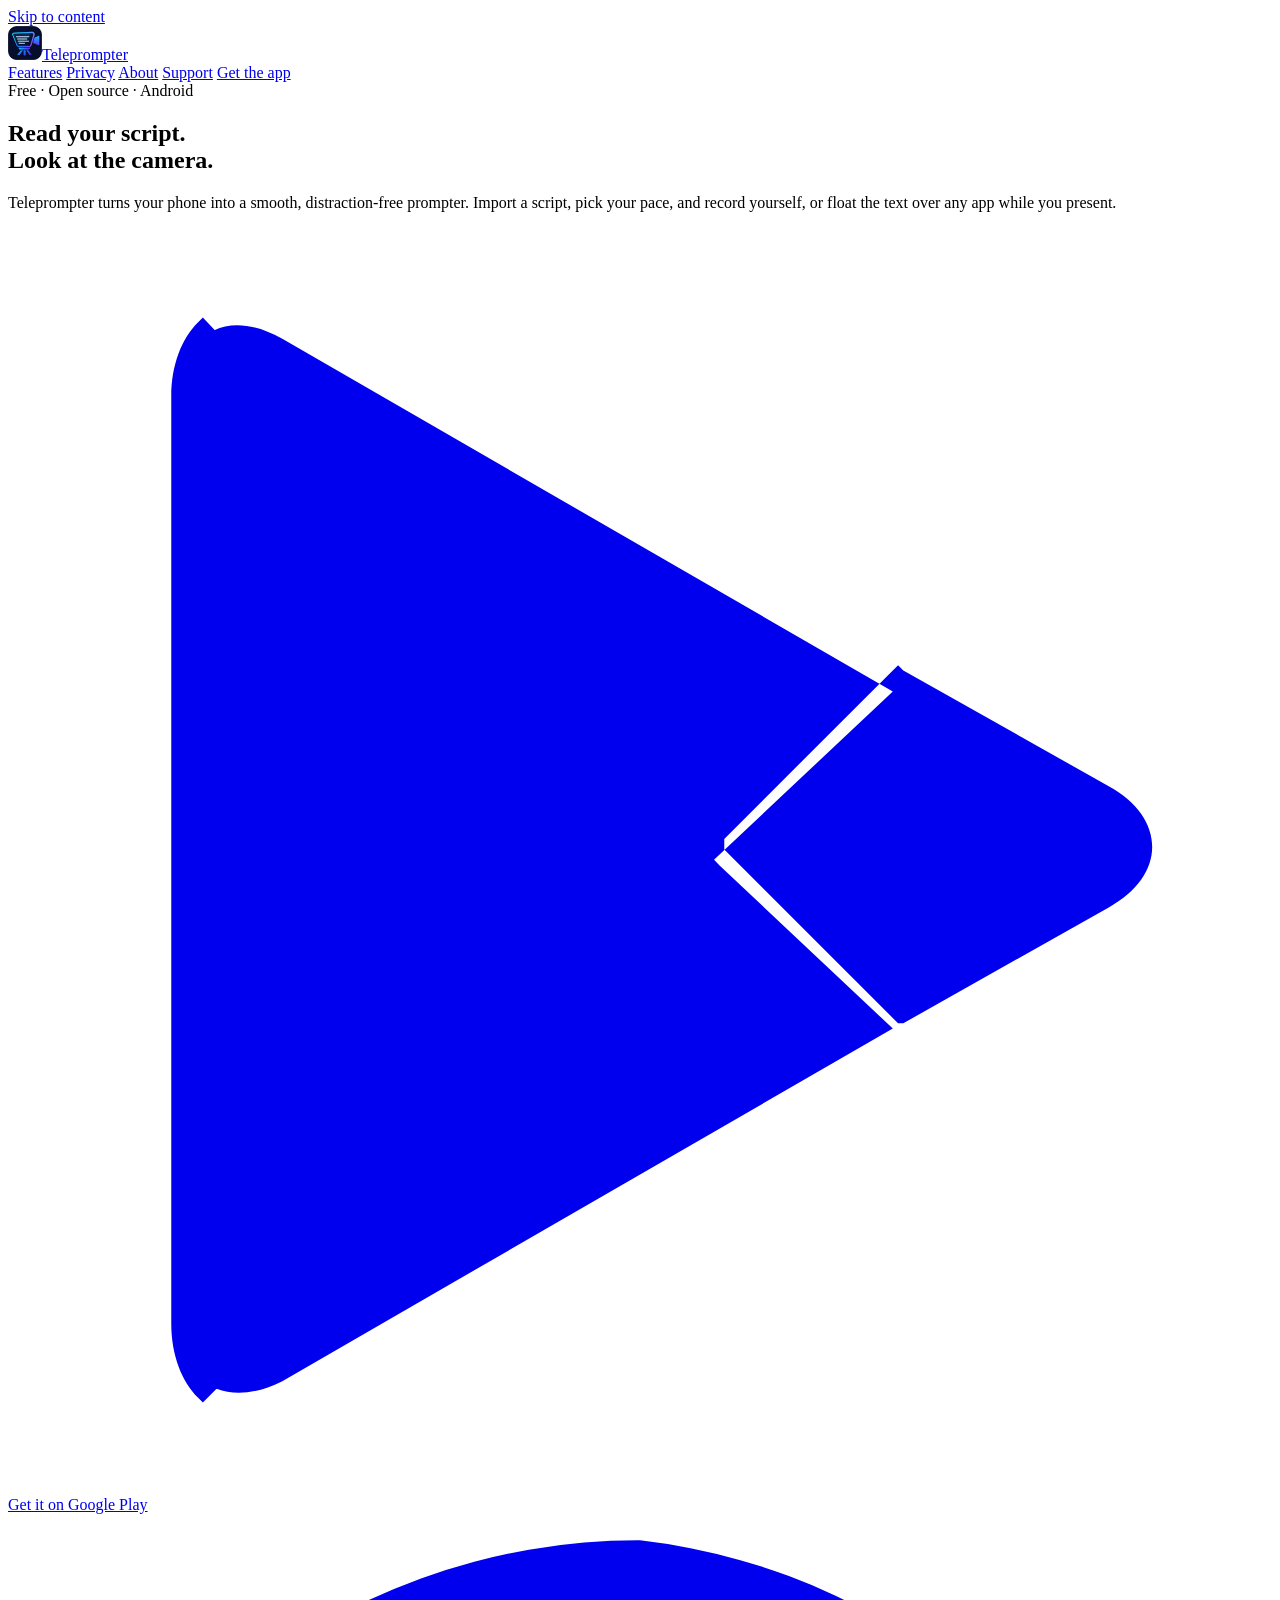
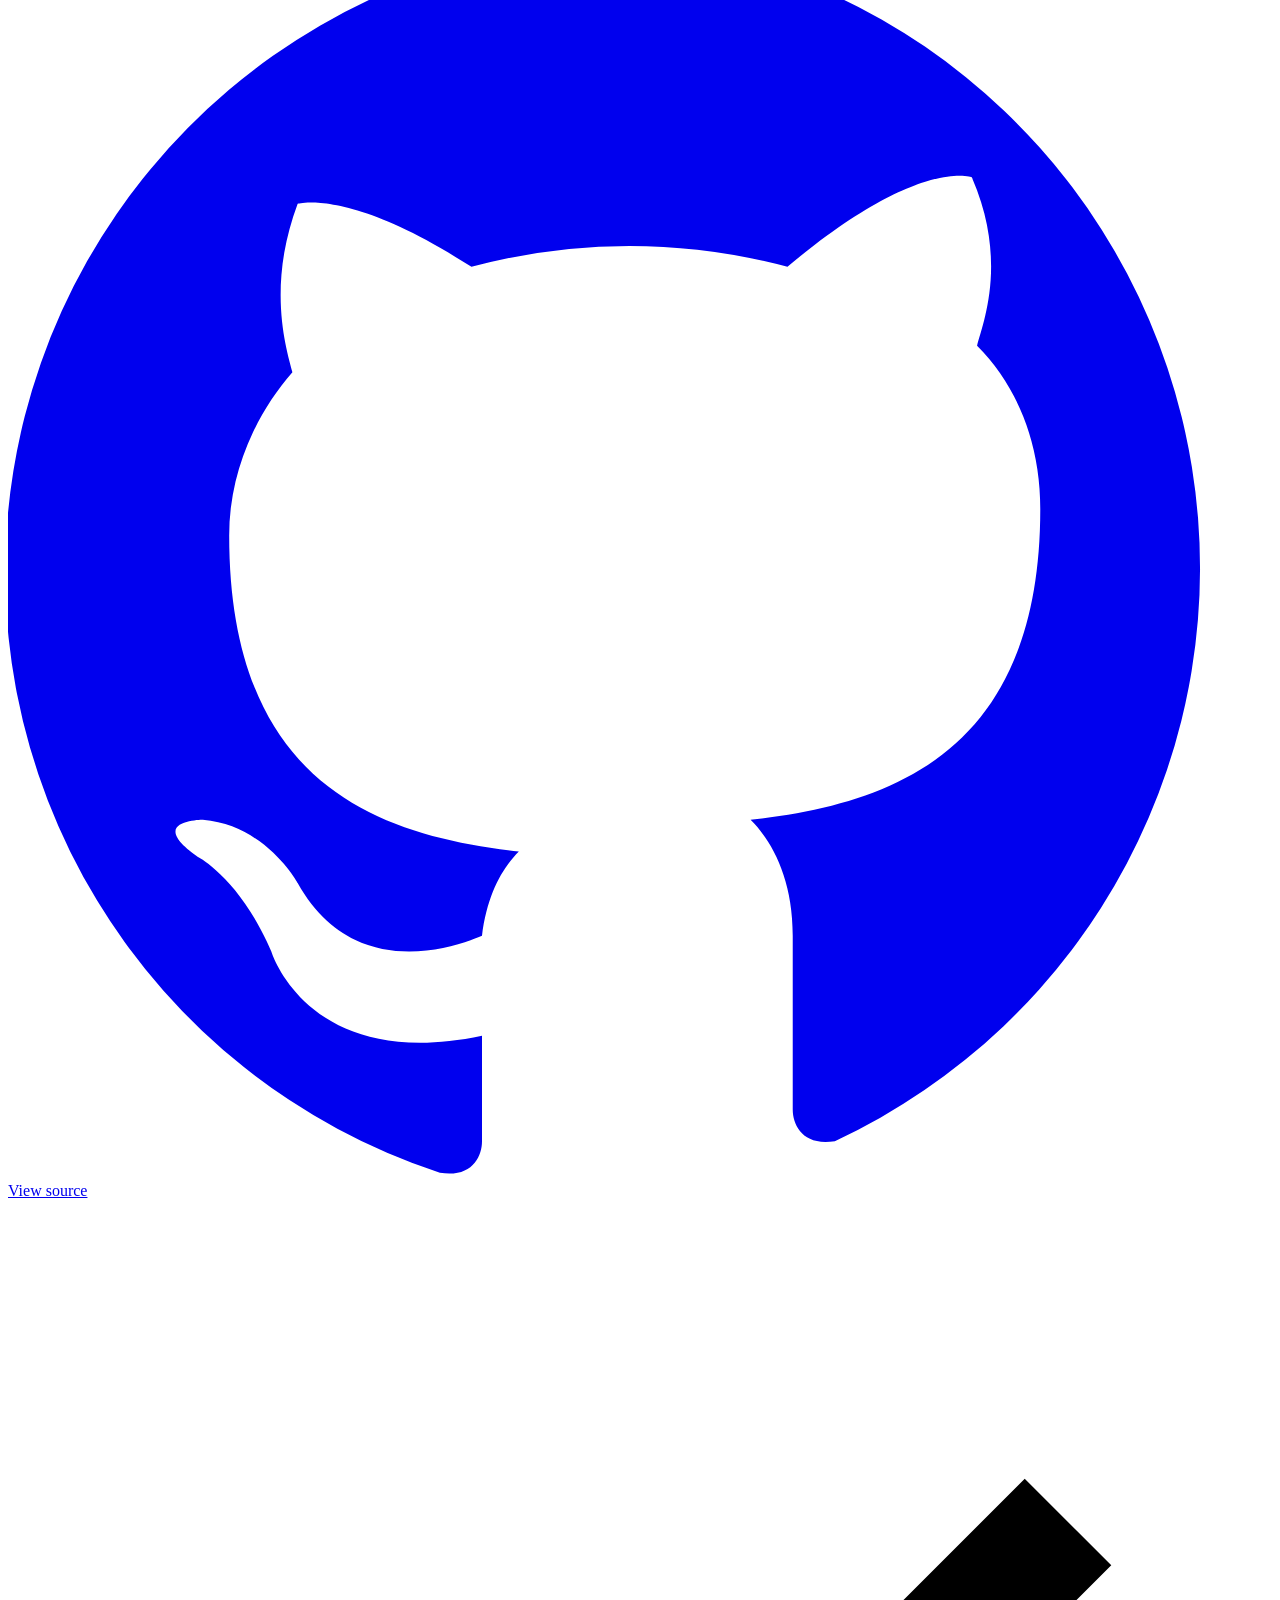
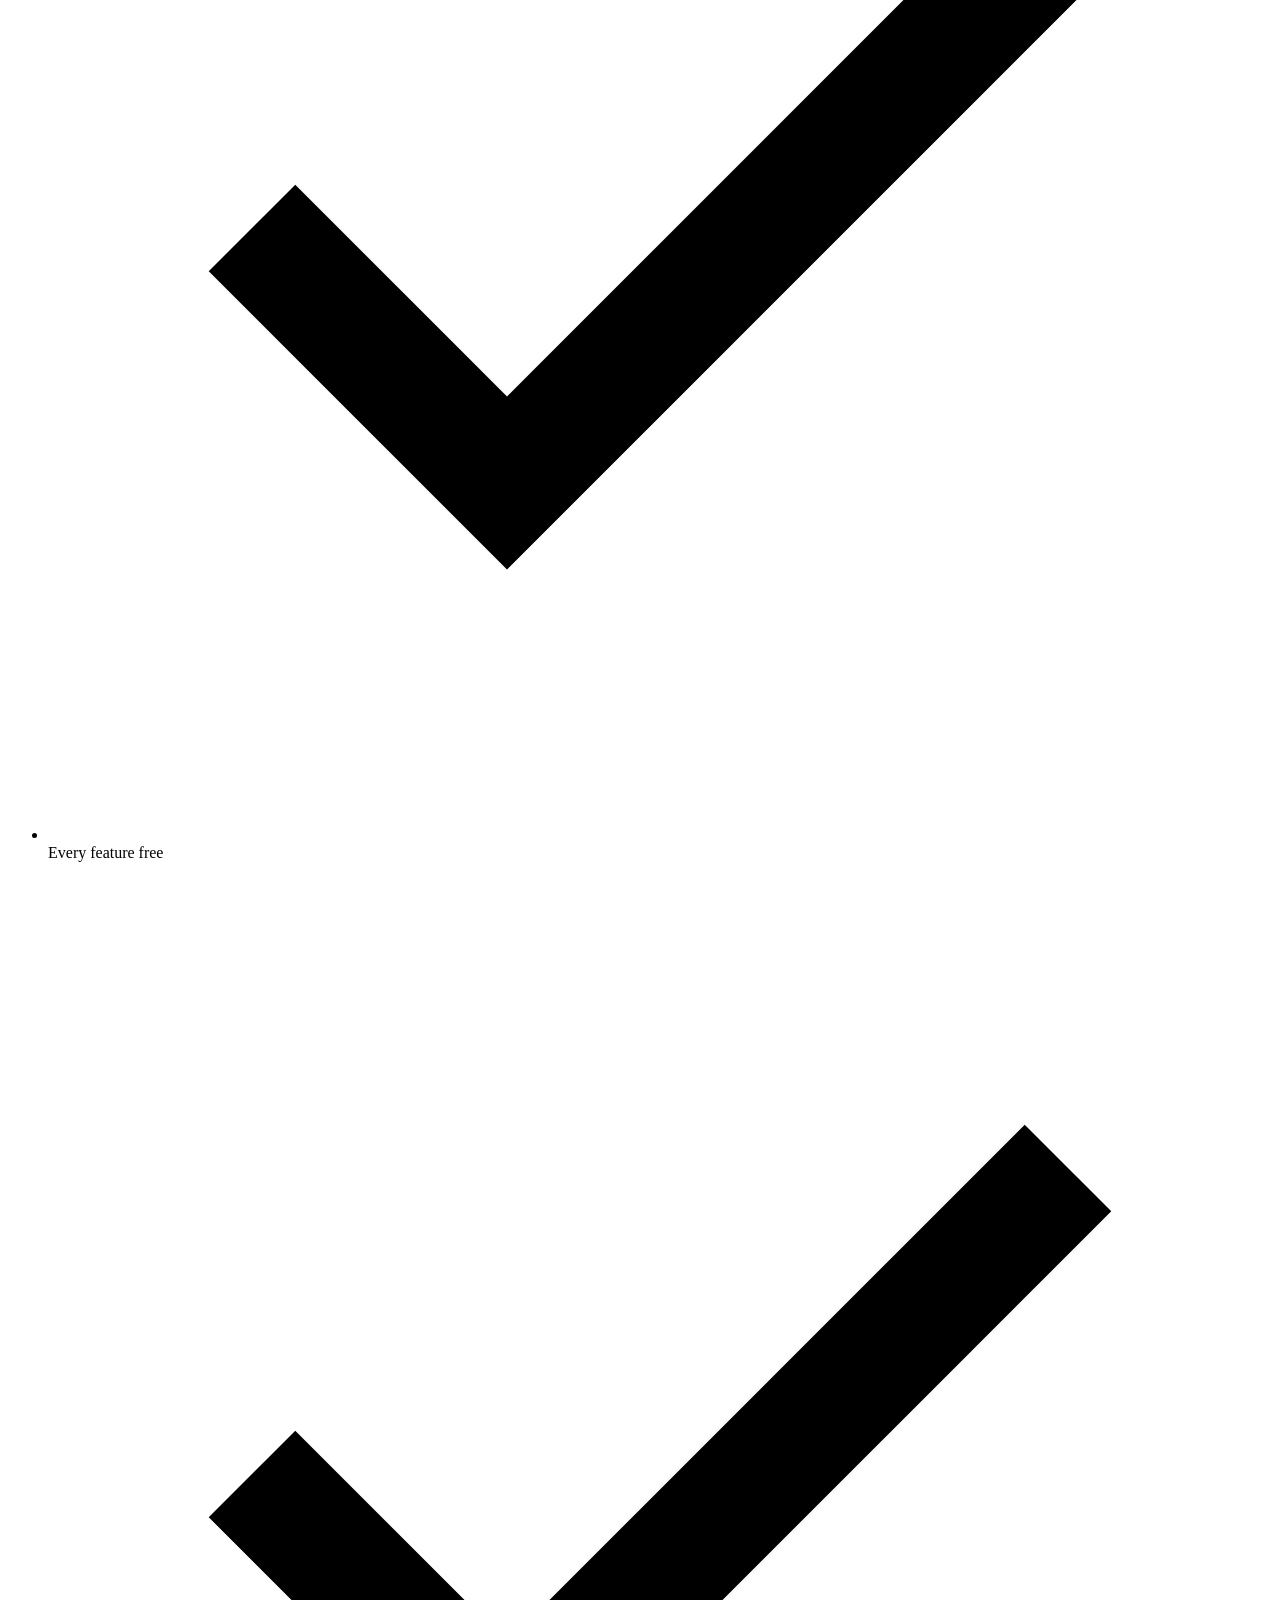
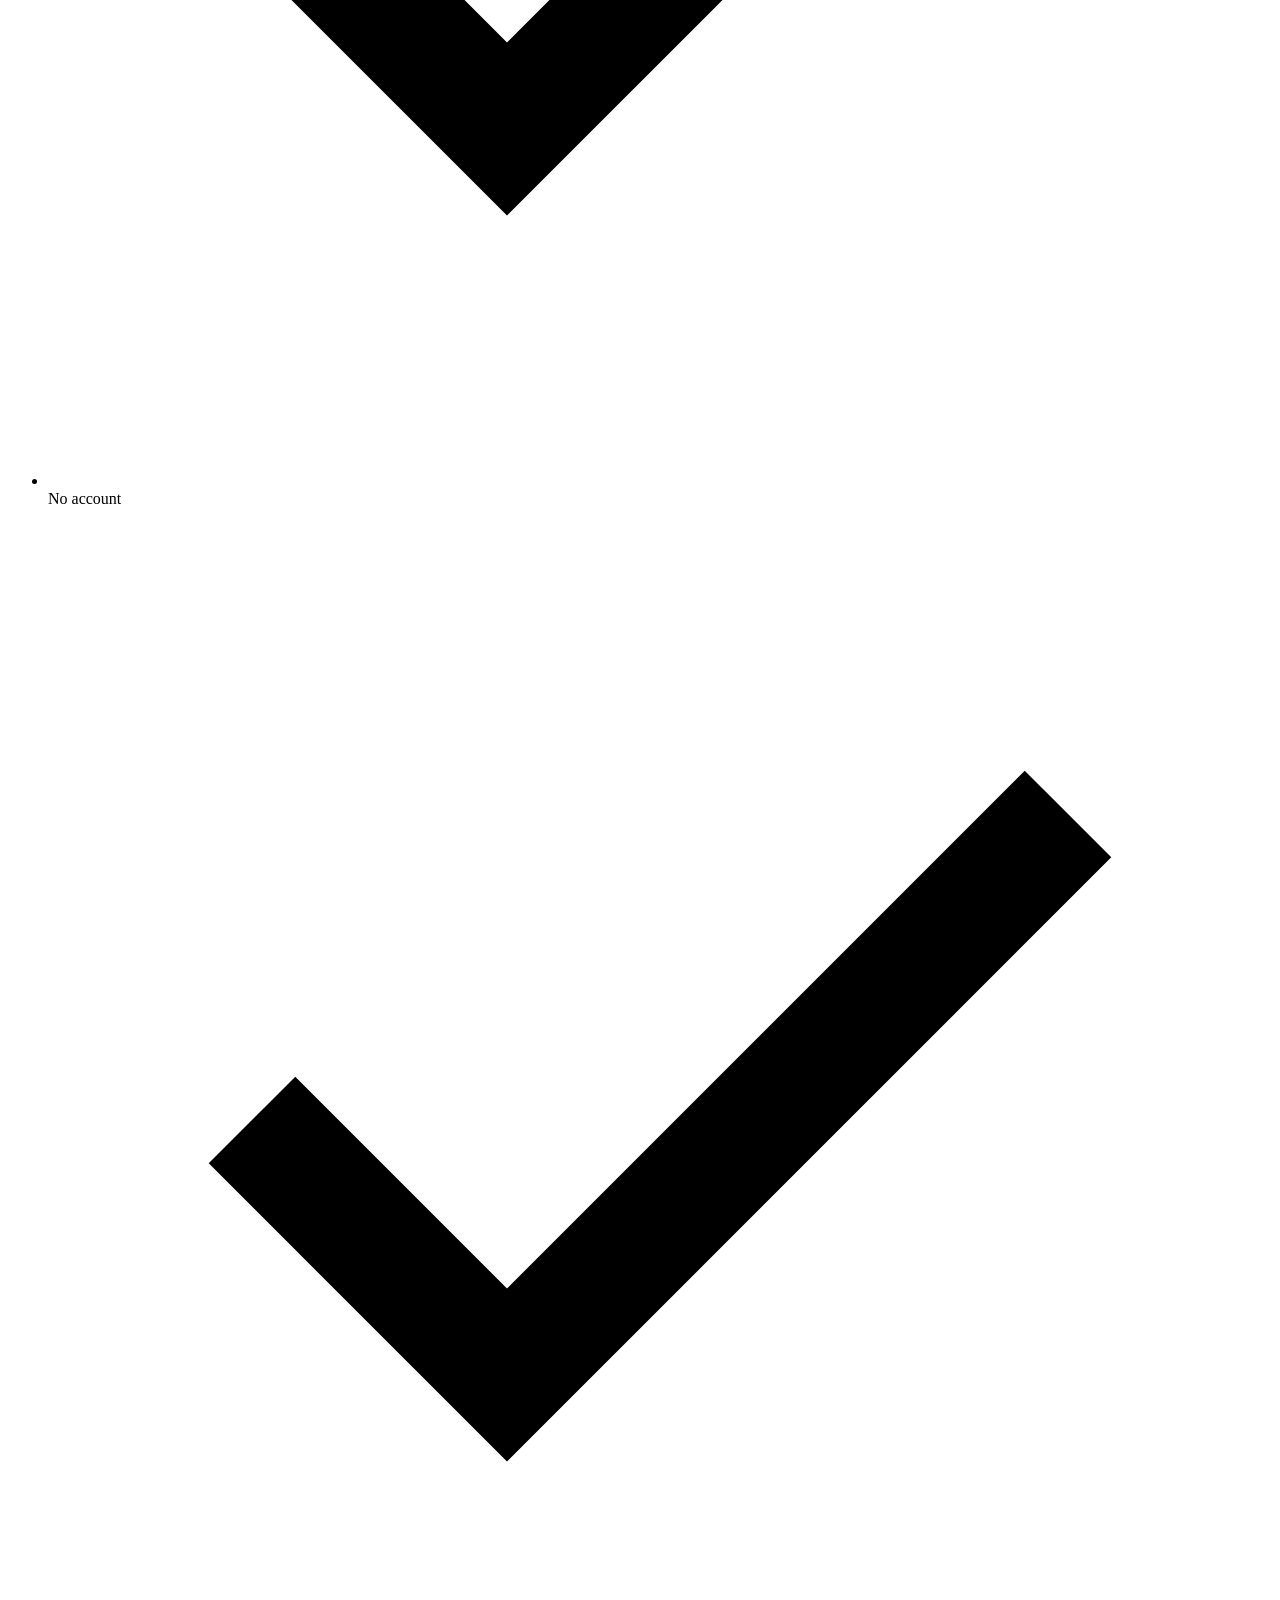
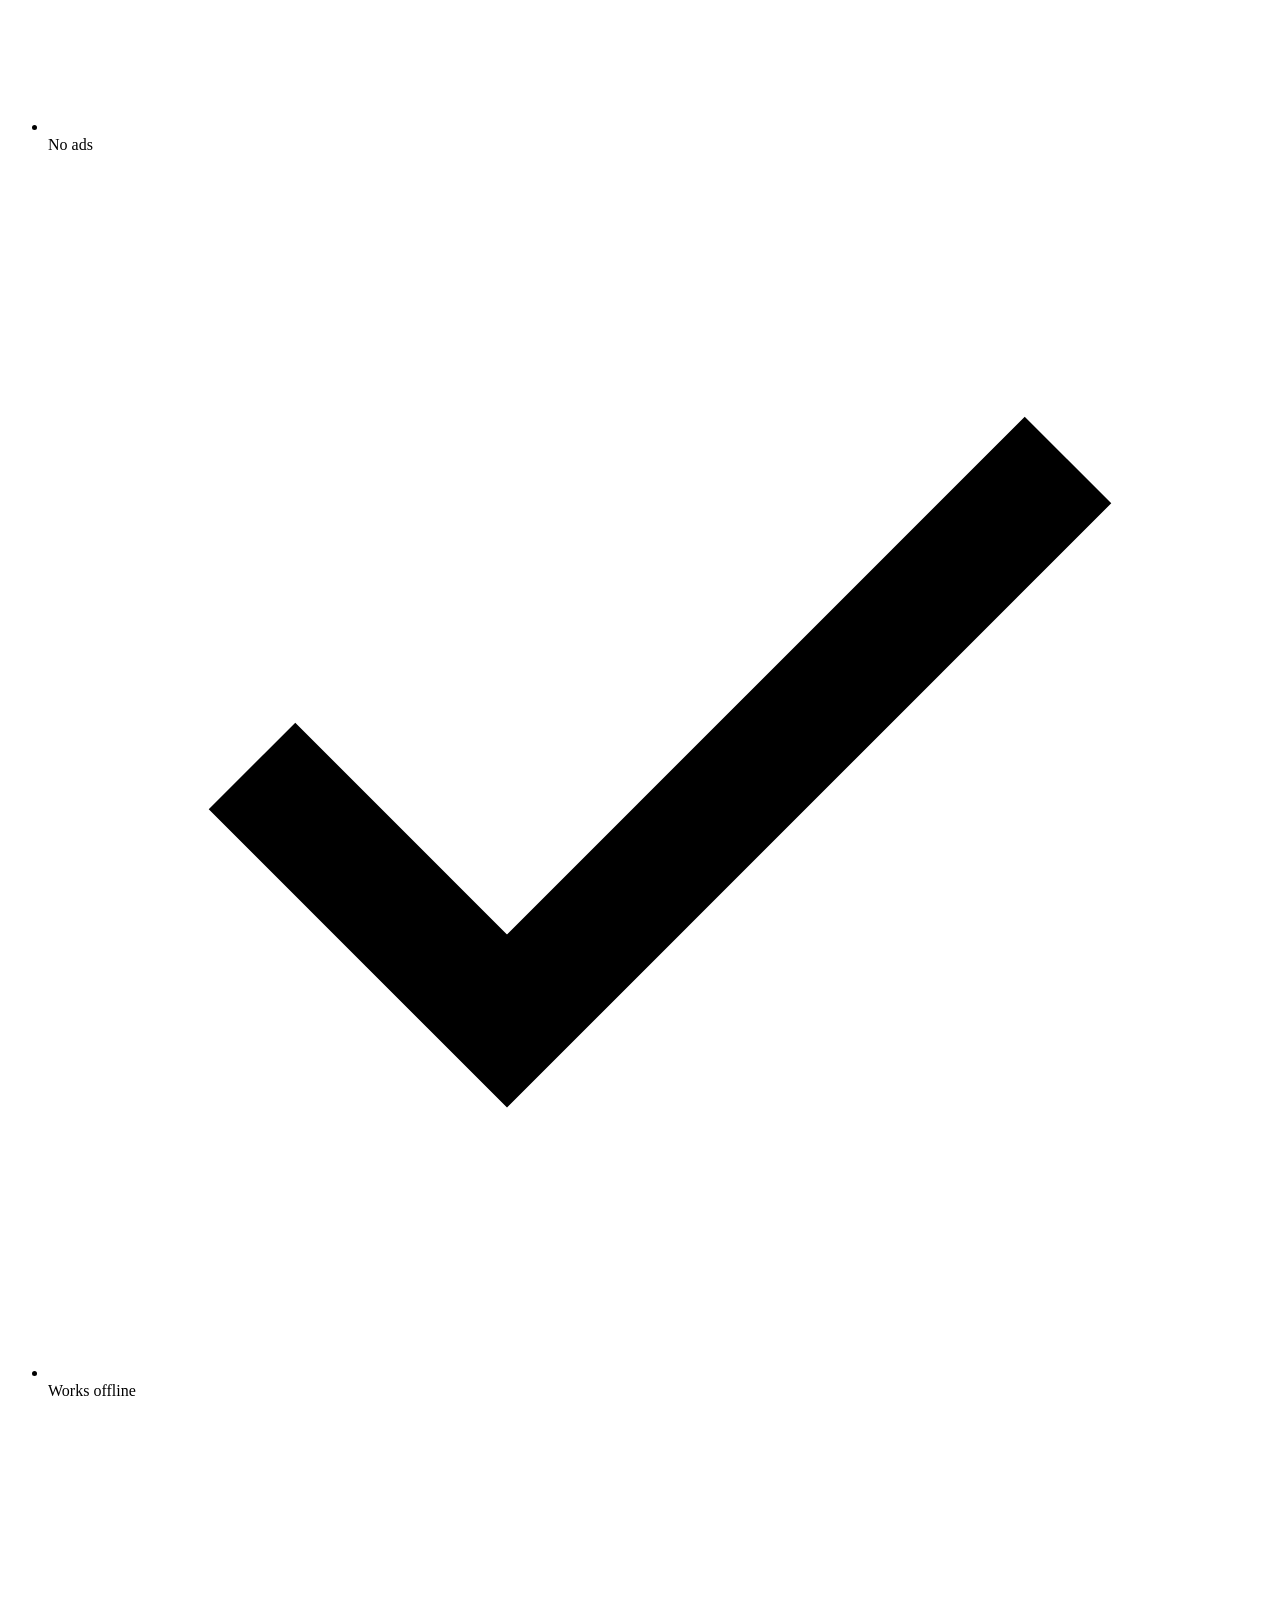
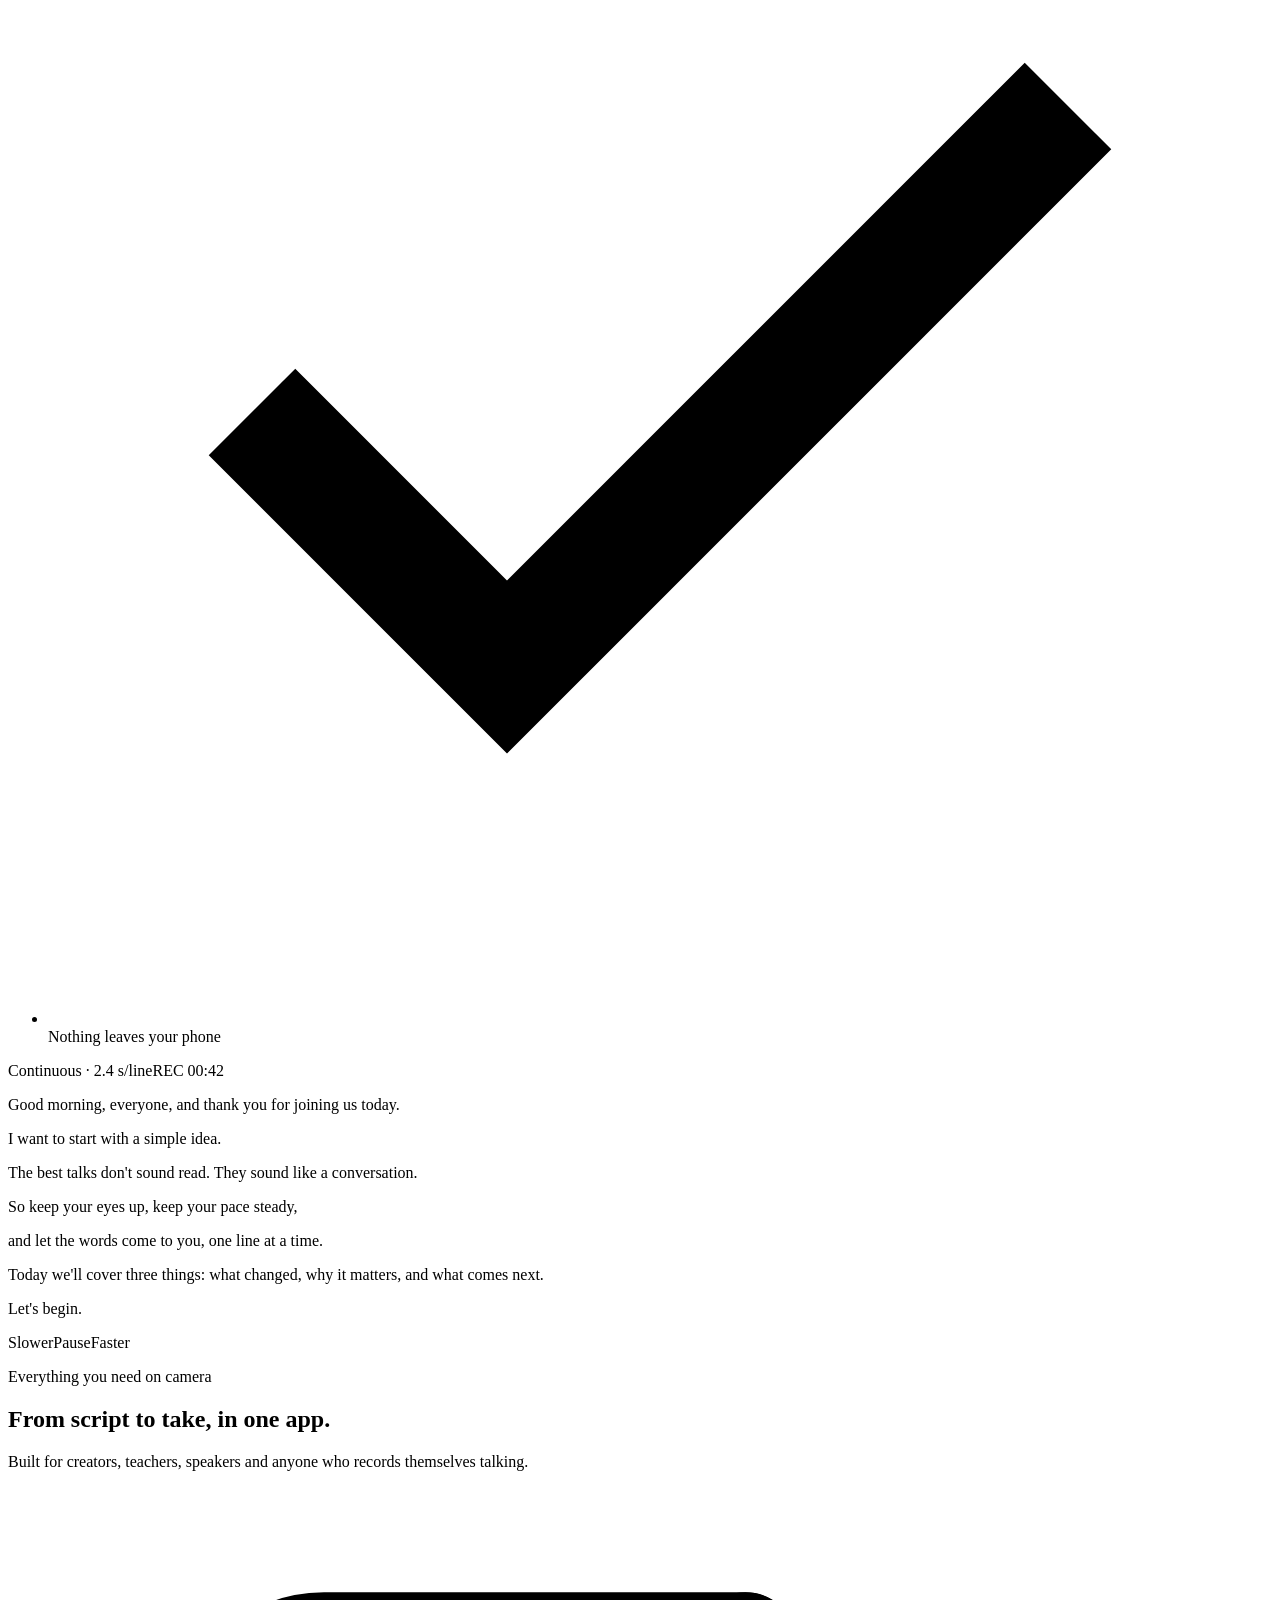
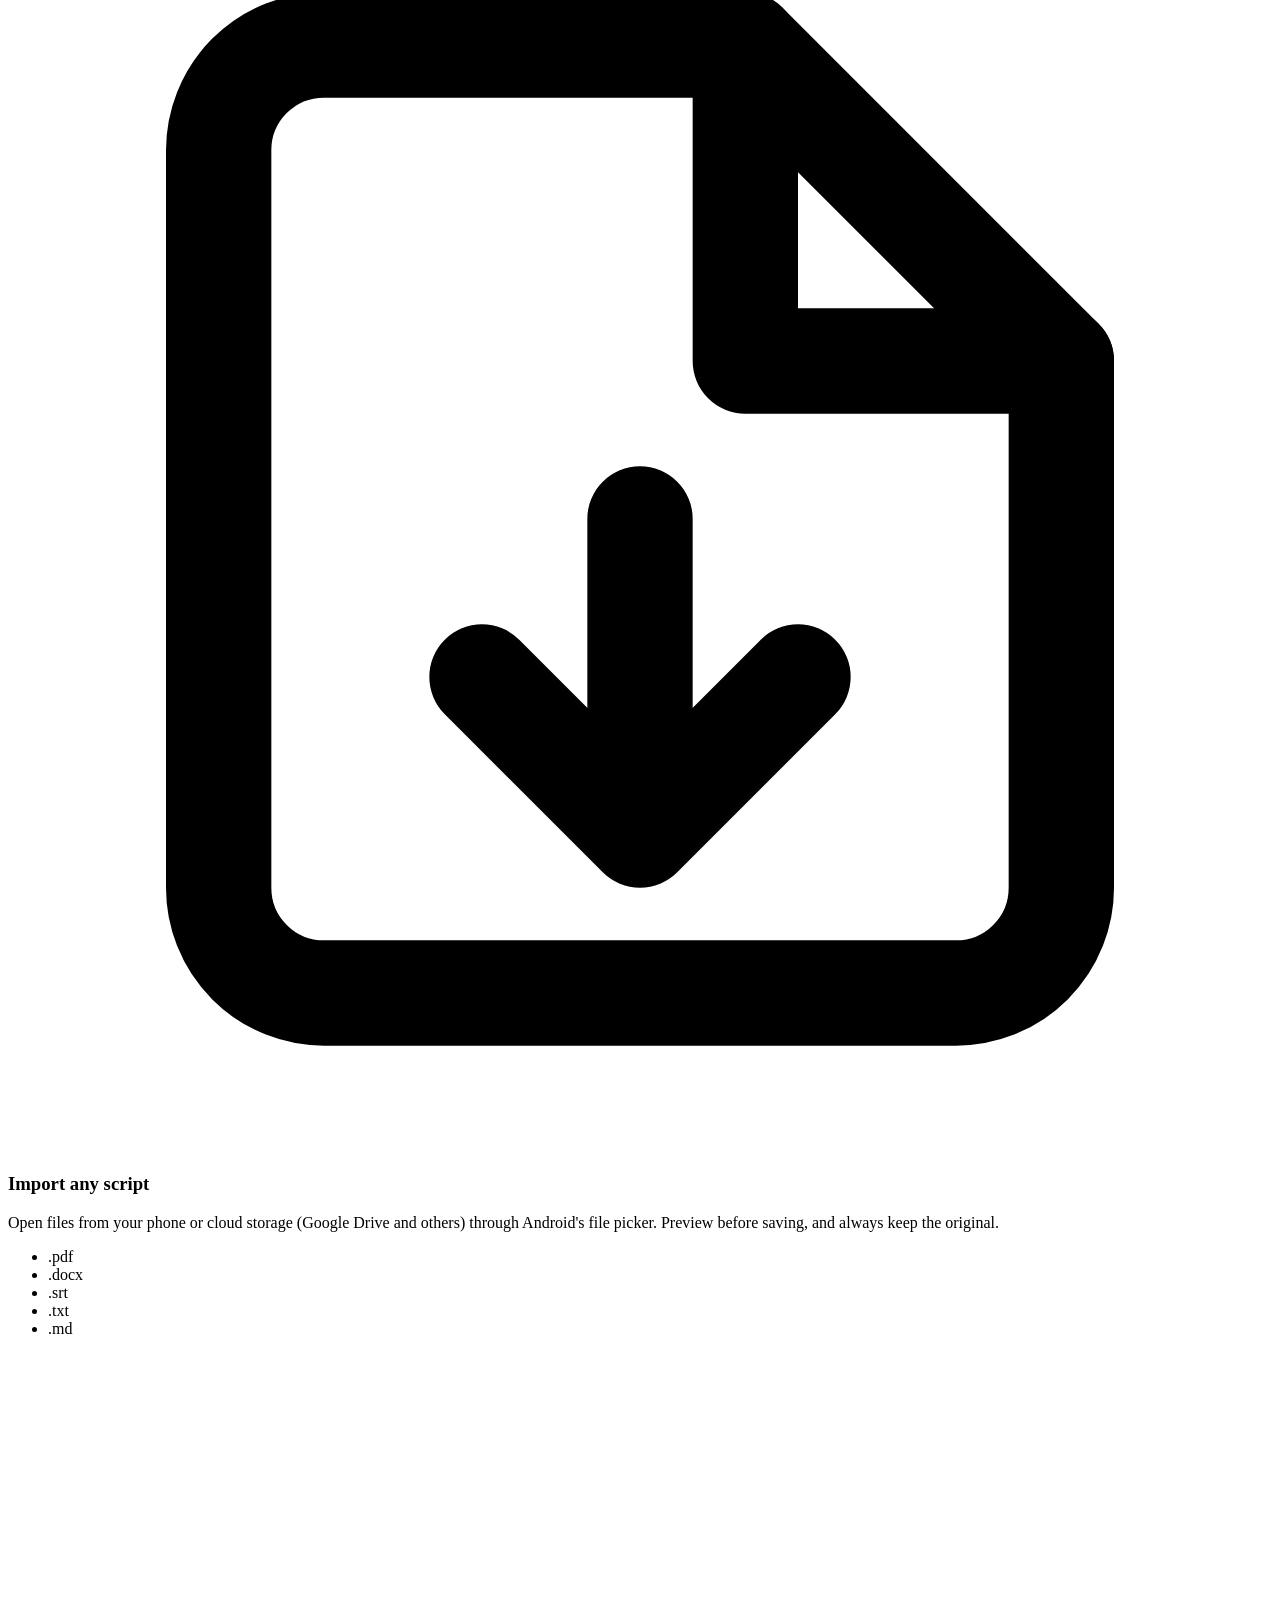
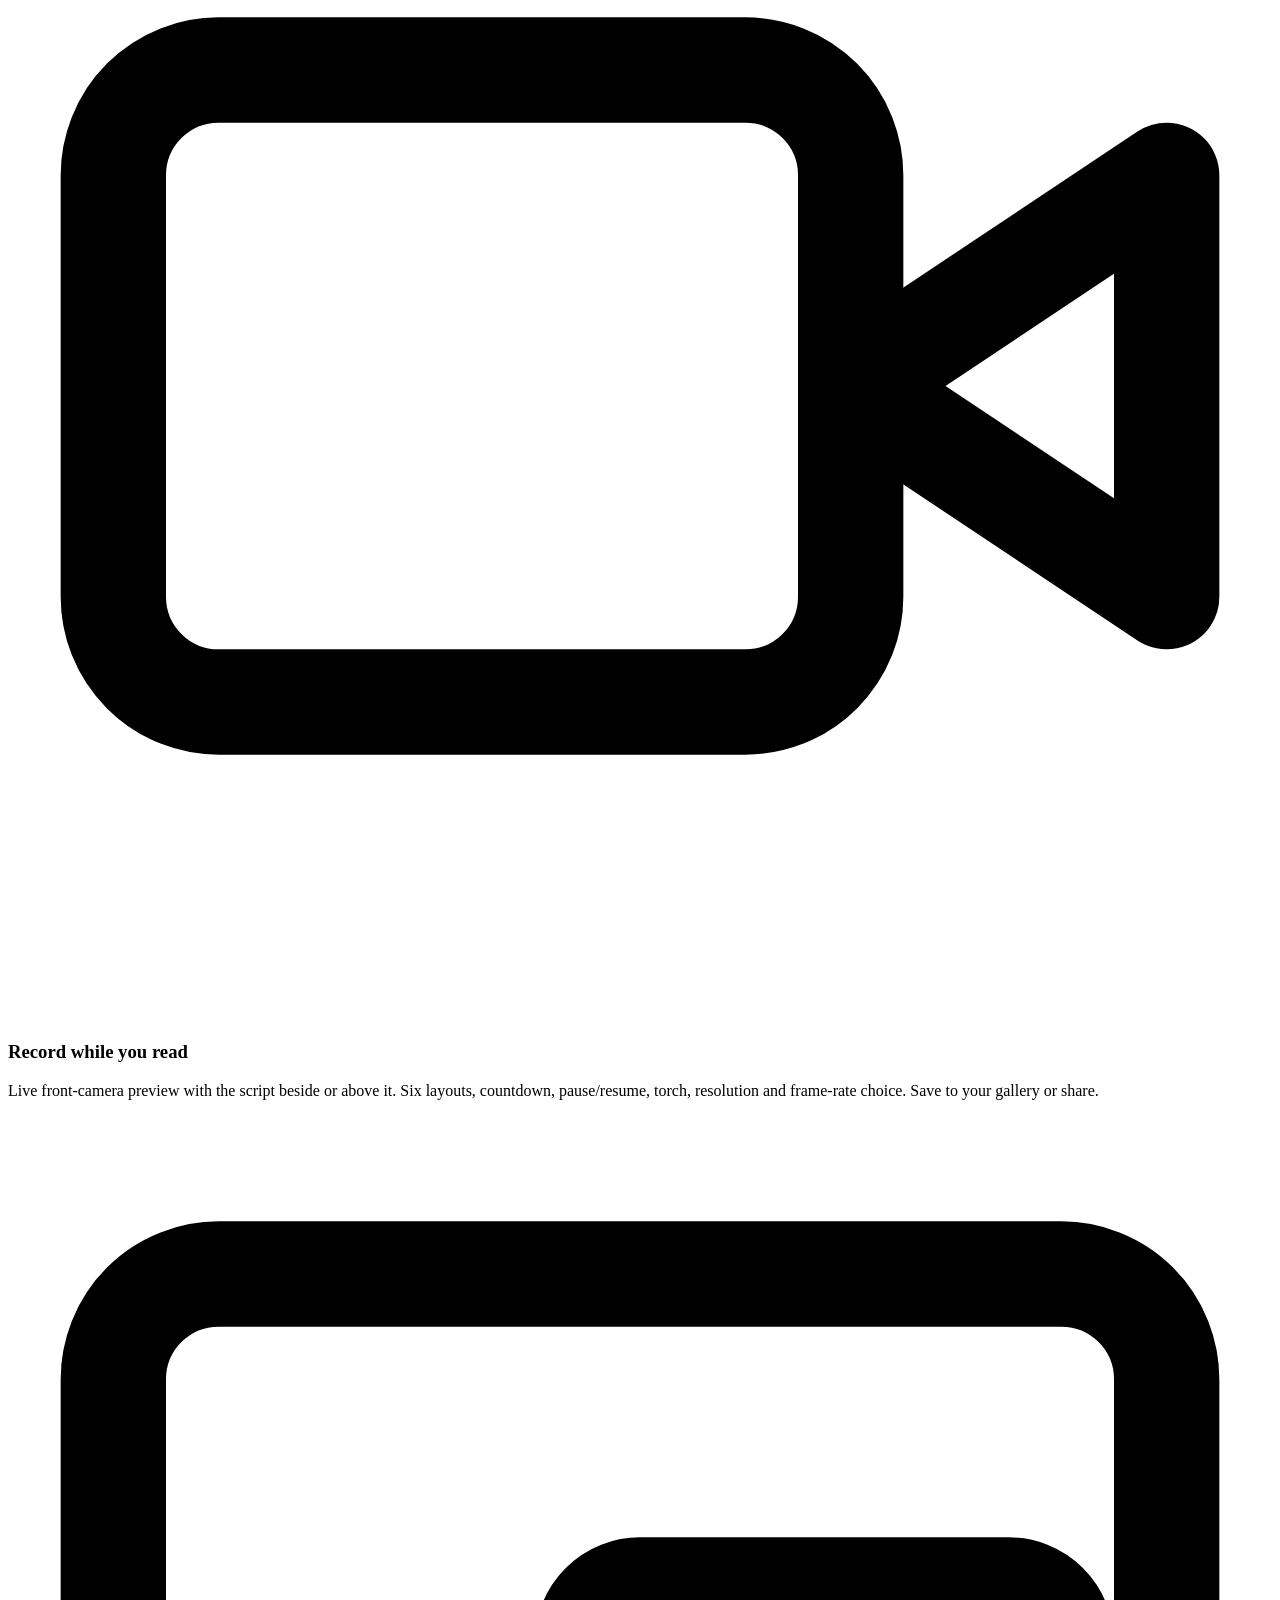
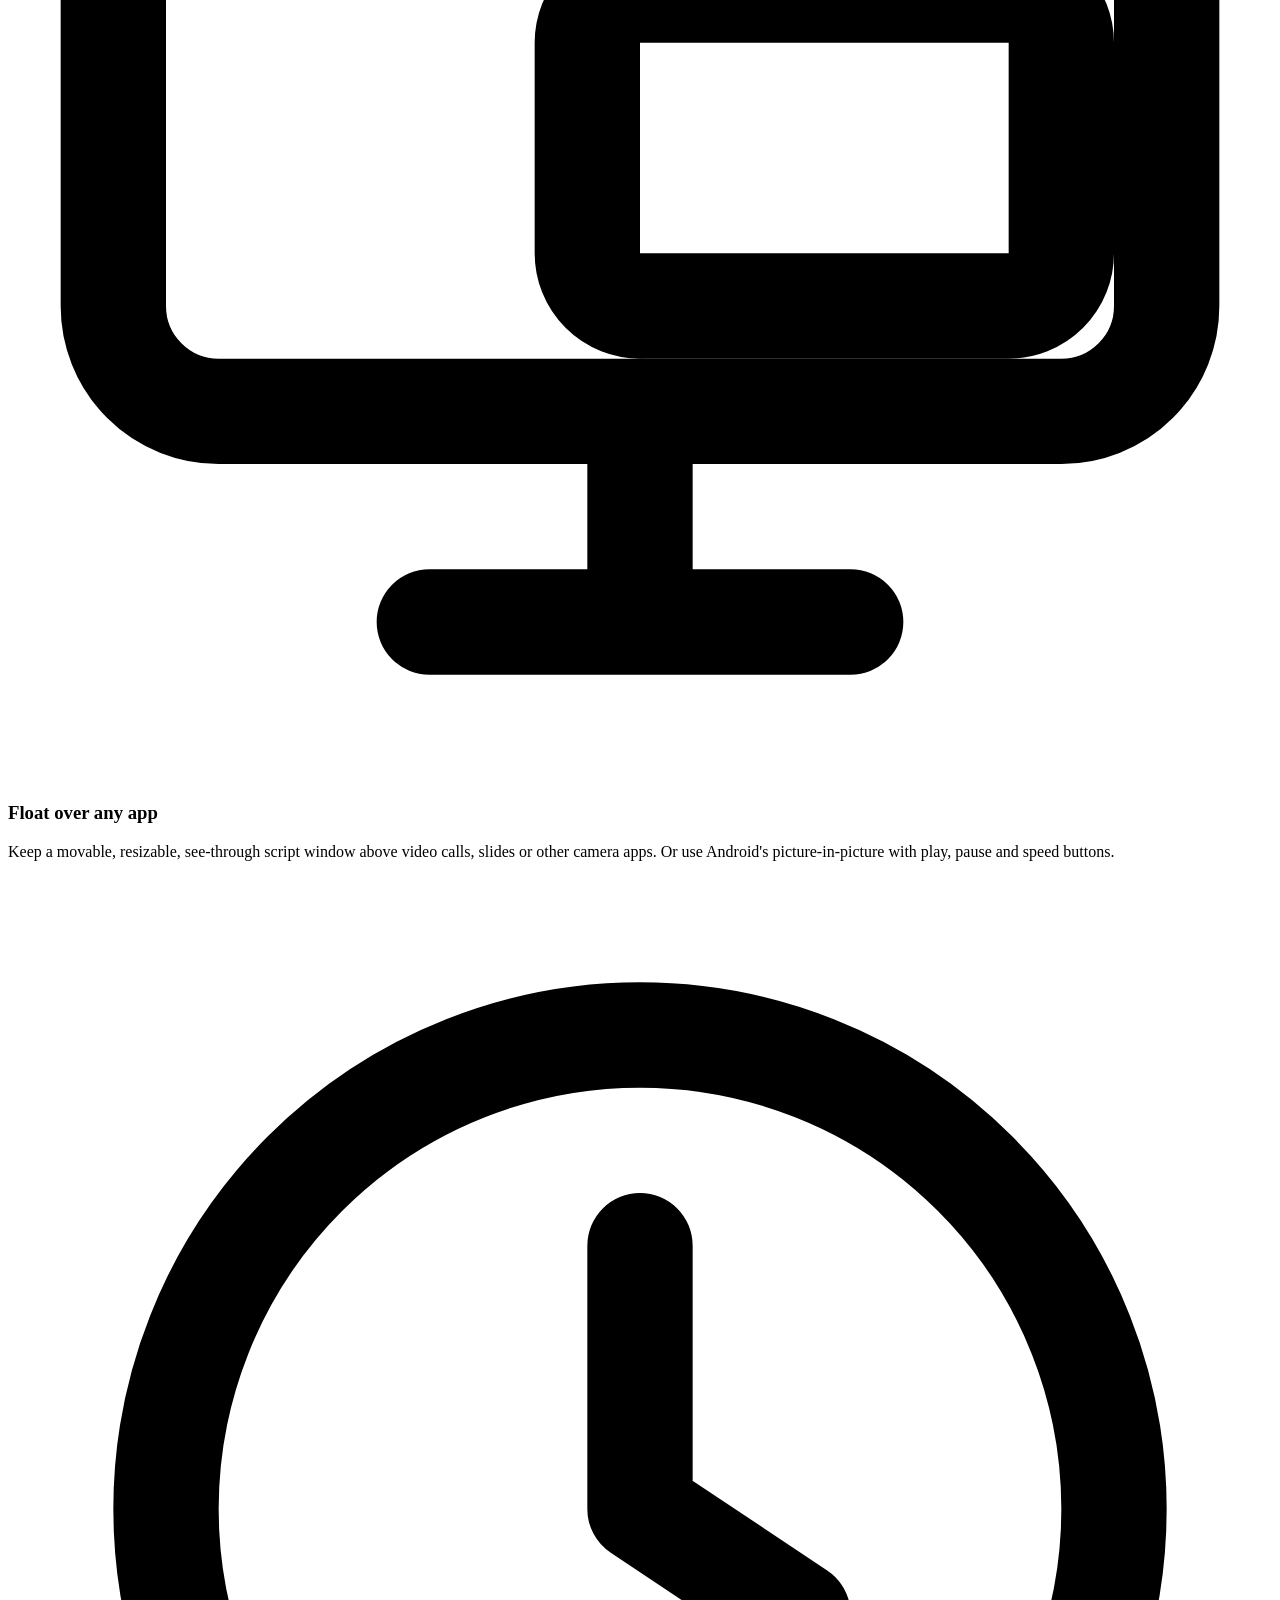
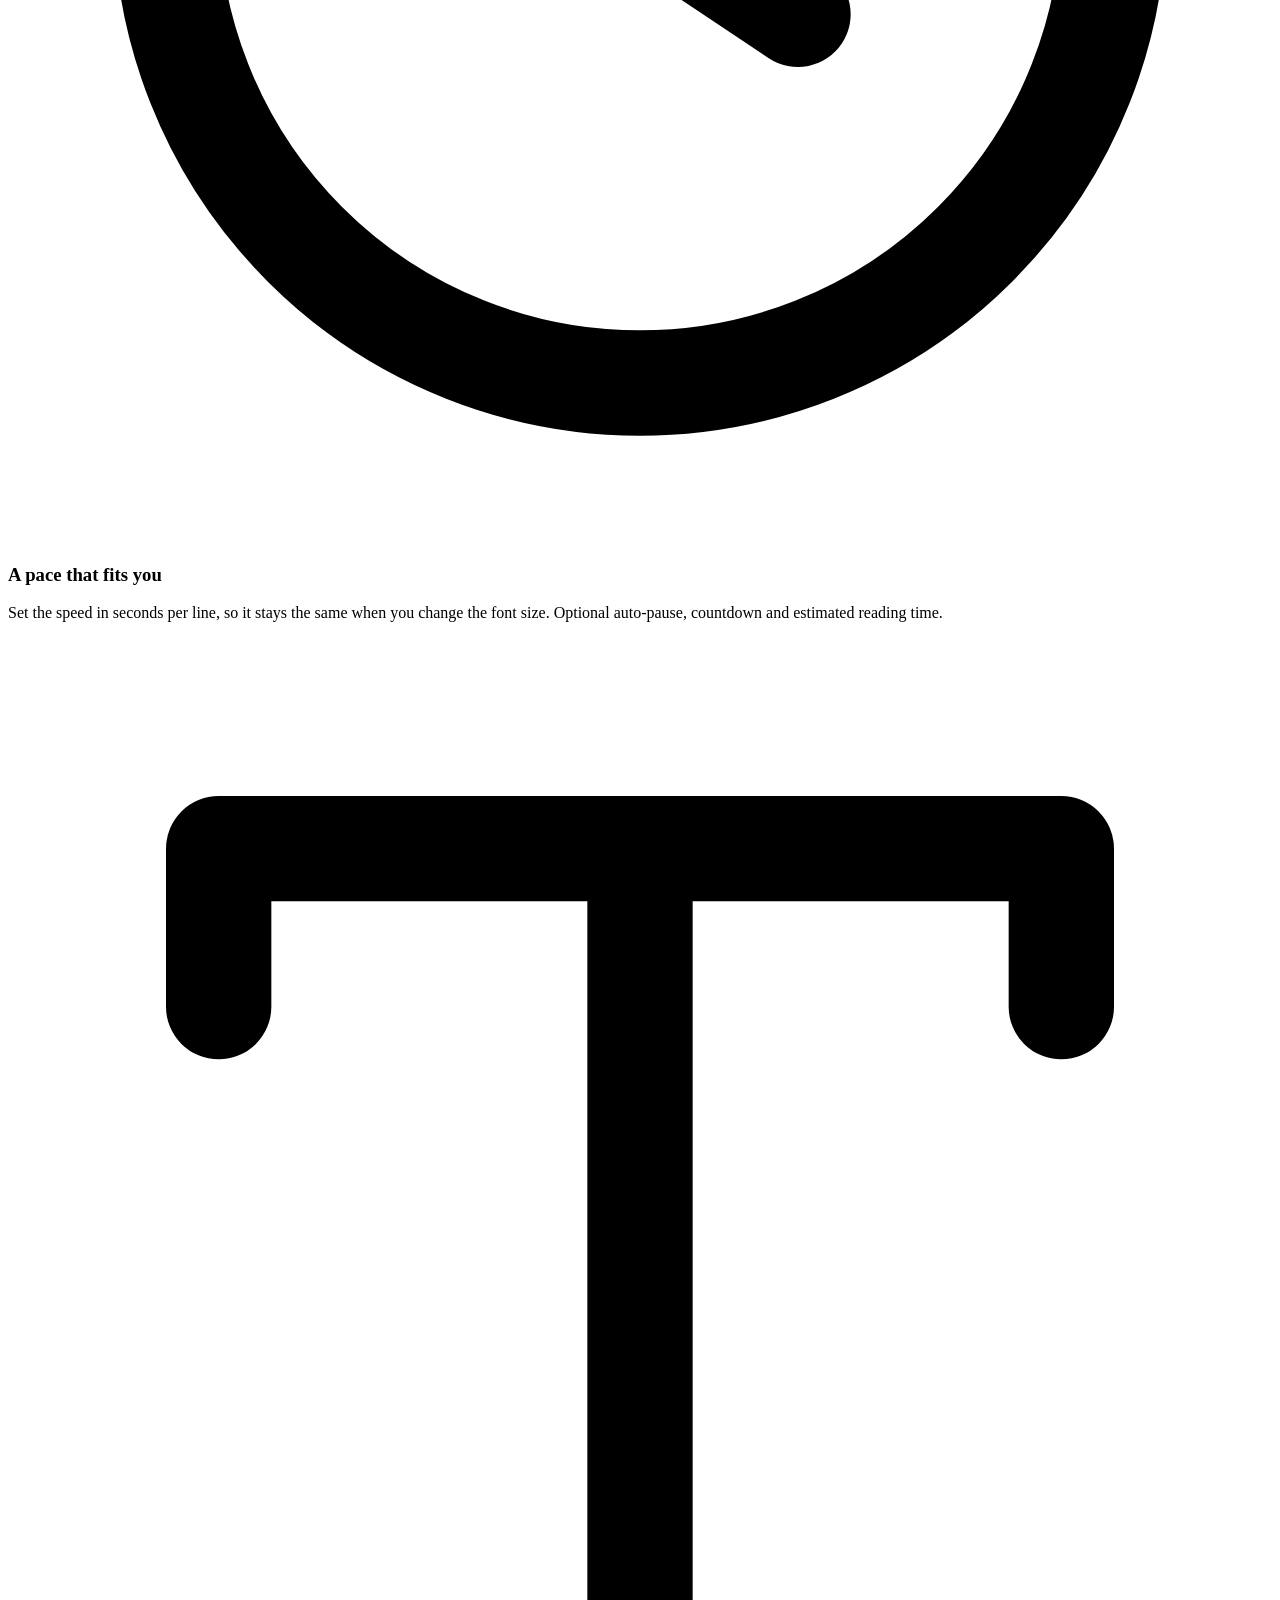
==== website/index.html @ 8a31edf6 "feat: prepare 1.0.1 for Google Play - Package name in.sundarprakash.teleprompter - Brand violet them" ====
<!doctype html>
<html lang="en">
<head>
  <meta charset="utf-8">
  <meta name="viewport" content="width=device-width, initial-scale=1">
  <title>Teleprompter: free, private teleprompter app for Android</title>
  <meta name="description" content="A free, open-source teleprompter for Android. Import PDF, Word, SRT or text scripts, read at your pace, record yourself with the camera, or float your script over any app. No account, no ads, no tracking.">
  <link rel="canonical" href="https://teleprompter.sundarprakash.in/">
  <meta name="theme-color" content="#08112f">
  <link rel="icon" href="/assets/favicon.png" type="image/png">
  <link rel="apple-touch-icon" href="/assets/apple-touch-icon.png">
  <meta property="og:type" content="website">
  <meta property="og:site_name" content="Teleprompter">
  <meta property="og:title" content="Teleprompter: read your script, look at the camera">
  <meta property="og:description" content="Free, open-source teleprompter for Android. Import scripts, five reading modes, camera recording, floating overlay. No account, no ads, no tracking.">
  <meta property="og:url" content="https://teleprompter.sundarprakash.in/">
  <meta property="og:image" content="https://teleprompter.sundarprakash.in/assets/og.png">
  <meta property="og:image:width" content="1200">
  <meta property="og:image:height" content="630">
  <meta name="twitter:card" content="summary_large_image">
  <link rel="stylesheet" href="/styles.css">
  <script type="application/ld+json">
  {
    "@context": "https://schema.org",
    "@type": "SoftwareApplication",
    "name": "Teleprompter",
    "operatingSystem": "Android 7.0+",
    "applicationCategory": "MultimediaApplication",
    "offers": { "@type": "Offer", "price": "0", "priceCurrency": "INR" },
    "url": "https://teleprompter.sundarprakash.in/",
    "downloadUrl": "https://play.google.com/store/apps/details?id=in.sundarprakash.teleprompter",
    "author": { "@type": "Person", "name": "Sundar Prakash" }
  }
  </script>
</head>
<body>
  <a class="skip" href="#main">Skip to content</a>

  <header class="site-header">
    <div class="wrap">
      <a class="brand" href="/"><img src="/assets/logo.png" alt="" width="34" height="34">Teleprompter</a>
      <nav class="nav" aria-label="Main">
        <a class="hide-sm" href="#features">Features</a>
        <a class="hide-sm" href="#privacy">Privacy</a>
        <a class="hide-sm" href="#about">About</a>
        <a href="/support">Support</a>
        <a class="btn btn-primary btn-sm" href="https://play.google.com/store/apps/details?id=in.sundarprakash.teleprompter">Get the app</a>
      </nav>
    </div>
  </header>

  <main id="main">
    <!-- Hero -->
    <section class="hero" aria-labelledby="hero-title">
      <div class="wrap">
        <div>
          <span class="eyebrow"><span class="dot"></span>Free · Open source · Android</span>
          <h1 id="hero-title">Read your script.<br><span class="grad-text">Look at the camera.</span></h1>
          <p class="lede">Teleprompter turns your phone into a smooth, distraction-free prompter. Import a script, pick your pace, and record yourself, or float the text over any app while you present.</p>
          <div class="cta-row">
            <a class="btn btn-primary" href="https://play.google.com/store/apps/details?id=in.sundarprakash.teleprompter">
              <svg viewBox="0 0 24 24" fill="currentColor" aria-hidden="true"><path d="M3.6 1.8c-.3.3-.5.8-.5 1.4v17.6c0 .6.2 1.1.5 1.4l.1.1 9.9-9.9v-.2L3.7 1.7l-.1.1Zm13.3 13.3-3.3-3.3v-.2l3.3-3.3.1.1 3.9 2.2c1.1.6 1.1 1.7 0 2.3l-3.9 2.2h-.1Zm-.1.1L13.4 12 3.6 21.8c.4.4 1 .4 1.6.1l11.6-6.7M16.8 8.8 5.2 2.1c-.7-.4-1.3-.3-1.6.1l9.8 9.8 3.4-3.2Z"/></svg>
              Get it on Google Play
            </a>
            <a class="btn btn-ghost" href="https://github.com/sundar-prakash/Teleprompter-App">
              <svg viewBox="0 0 24 24" fill="currentColor" aria-hidden="true"><path d="M12 .5a12 12 0 0 0-3.8 23.4c.6.1.8-.3.8-.6v-2c-3.3.7-4-1.6-4-1.6-.6-1.4-1.4-1.8-1.4-1.8-1-.7.1-.7.1-.7 1.2.1 1.8 1.2 1.8 1.2 1 1.8 2.8 1.3 3.5 1 .1-.8.4-1.3.7-1.6-2.7-.3-5.5-1.3-5.5-6 0-1.2.5-2.3 1.2-3.1-.1-.4-.5-1.6.1-3.2 0 0 1-.3 3.3 1.2a11.5 11.5 0 0 1 6 0C17.3 4.6 18.3 5 18.3 5c.7 1.6.2 2.8.1 3.2.8.8 1.2 1.9 1.2 3.1 0 4.6-2.8 5.6-5.5 5.9.4.4.8 1.1.8 2.2v3.3c0 .3.2.7.8.6A12 12 0 0 0 12 .5Z"/></svg>
              View source
            </a>
          </div>
          <ul class="trust">
            <li><svg viewBox="0 0 24 24" fill="none" stroke="currentColor" stroke-width="2.4" aria-hidden="true"><path d="M20 6 9 17l-5-5"/></svg>Every feature free</li>
            <li><svg viewBox="0 0 24 24" fill="none" stroke="currentColor" stroke-width="2.4" aria-hidden="true"><path d="M20 6 9 17l-5-5"/></svg>No account</li>
            <li><svg viewBox="0 0 24 24" fill="none" stroke="currentColor" stroke-width="2.4" aria-hidden="true"><path d="M20 6 9 17l-5-5"/></svg>No ads</li>
            <li><svg viewBox="0 0 24 24" fill="none" stroke="currentColor" stroke-width="2.4" aria-hidden="true"><path d="M20 6 9 17l-5-5"/></svg>Works offline</li>
            <li><svg viewBox="0 0 24 24" fill="none" stroke="currentColor" stroke-width="2.4" aria-hidden="true"><path d="M20 6 9 17l-5-5"/></svg>Nothing leaves your phone</li>
          </ul>
        </div>

        <div class="phone" role="img" aria-label="Teleprompter app scrolling a script while recording">
          <div class="screen">
            <div class="bar"><span>Continuous · 2.4 s/line</span><span class="rec">REC 00:42</span></div>
            <div class="reading-line"></div>
            <div class="script" aria-hidden="true">
              <p>Good morning, everyone, and thank you for joining us today.</p>
              <p>I want to start with a simple idea.</p>
              <p>The best talks don't sound read. They sound like a conversation.</p>
              <p>So keep your eyes up, keep your pace steady,</p>
              <p>and let the words come to you, one line at a time.</p>
              <p>Today we'll cover three things: what changed, why it matters, and what comes next.</p>
              <p>Let's begin.</p>
            </div>
            <div class="controls"><span>Slower</span><span class="on">Pause</span><span>Faster</span></div>
          </div>
        </div>
      </div>
    </section>

    <!-- Features -->
    <section id="features" aria-labelledby="features-title">
      <div class="wrap">
        <div class="section-head">
          <p class="kicker">Everything you need on camera</p>
          <h2 id="features-title">From script to take, in one app.</h2>
          <p>Built for creators, teachers, speakers and anyone who records themselves talking.</p>
        </div>
        <div class="grid">
          <article class="card">
            <div class="icon"><svg viewBox="0 0 24 24" fill="none" stroke="currentColor" stroke-width="2" stroke-linecap="round" stroke-linejoin="round" aria-hidden="true"><path d="M14 3H6a2 2 0 0 0-2 2v14a2 2 0 0 0 2 2h12a2 2 0 0 0 2-2V9z"/><path d="M14 3v6h6M12 18v-6M9 15l3 3 3-3"/></svg></div>
            <h3>Import any script</h3>
            <p>Open files from your phone or cloud storage (Google Drive and others) through Android's file picker. Preview before saving, and always keep the original.</p>
            <ul class="chips"><li>.pdf</li><li>.docx</li><li>.srt</li><li>.txt</li><li>.md</li></ul>
          </article>
          <article class="card">
            <div class="icon"><svg viewBox="0 0 24 24" fill="none" stroke="currentColor" stroke-width="2" stroke-linecap="round" stroke-linejoin="round" aria-hidden="true"><path d="m22 8-6 4 6 4V8Z"/><rect x="2" y="6" width="14" height="12" rx="2"/></svg></div>
            <h3>Record while you read</h3>
            <p>Live front-camera preview with the script beside or above it. Six layouts, countdown, pause/resume, torch, resolution and frame-rate choice. Save to your gallery or share.</p>
          </article>
          <article class="card">
            <div class="icon"><svg viewBox="0 0 24 24" fill="none" stroke="currentColor" stroke-width="2" stroke-linecap="round" stroke-linejoin="round" aria-hidden="true"><rect x="2" y="3" width="20" height="14" rx="2"/><rect x="11" y="9" width="9" height="6" rx="1"/><path d="M8 21h8M12 17v4"/></svg></div>
            <h3>Float over any app</h3>
            <p>Keep a movable, resizable, see-through script window above video calls, slides or other camera apps. Or use Android's picture-in-picture with play, pause and speed buttons.</p>
          </article>
          <article class="card">
            <div class="icon"><svg viewBox="0 0 24 24" fill="none" stroke="currentColor" stroke-width="2" stroke-linecap="round" stroke-linejoin="round" aria-hidden="true"><circle cx="12" cy="12" r="9"/><path d="M12 7v5l3 2"/></svg></div>
            <h3>A pace that fits you</h3>
            <p>Set the speed in seconds per line, so it stays the same when you change the font size. Optional auto-pause, countdown and estimated reading time.</p>
          </article>
          <article class="card">
            <div class="icon"><svg viewBox="0 0 24 24" fill="none" stroke="currentColor" stroke-width="2" stroke-linecap="round" stroke-linejoin="round" aria-hidden="true"><path d="M4 7V4h16v3M9 20h6M12 4v16"/></svg></div>
            <h3>Customise everything</h3>
            <p>Font style, weight, size, line height, letter and paragraph spacing, alignment, any text and background colour, margins, reading width and reading-line marker. Mirror and flip for rigs, right-to-left text. Save whole setups as profiles.</p>
          </article>
          <article class="card">
            <div class="icon"><svg viewBox="0 0 24 24" fill="none" stroke="currentColor" stroke-width="2" stroke-linecap="round" stroke-linejoin="round" aria-hidden="true"><path d="M12 22s8-4 8-10V5l-8-3-8 3v7c0 6 8 10 8 10z"/></svg></div>
            <h3>Private by design</h3>
            <p>No sign-up, no analytics, no ads, and the app doesn't even request internet access. Your scripts and recordings stay on your device.</p>
          </article>
        </div>
      </div>
    </section>

    <!-- Modes -->
    <section class="pt0" aria-labelledby="modes-title">
      <div class="wrap">
        <div class="section-head">
          <p class="kicker">Five reading modes</p>
          <h2 id="modes-title">Read the way you speak.</h2>
        </div>
        <div class="modes">
          <div class="mode"><b>Continuous</b><span>Smooth, steady scrolling at your pace.</span></div>
          <div class="mode"><b>Single line</b><span>One line at a time, nothing to lose your place in.</span></div>
          <div class="mode"><b>Paragraph</b><span>Paragraph by paragraph with a hold time between them.</span></div>
          <div class="mode"><b>Manual</b><span>You scroll; the app just keeps the text big and clear.</span></div>
          <div class="mode"><b>Subtitle</b><span>Follows SRT timestamps exactly, line by line.</span></div>
        </div>
      </div>
    </section>

    <!-- How it works -->
    <section class="pt0" aria-labelledby="how-title">
      <div class="wrap">
        <div class="section-head">
          <p class="kicker">How it works</p>
          <h2 id="how-title">Ready in under a minute.</h2>
        </div>
        <ol class="steps">
          <li><h3>Add your script</h3><p>Type or paste it, or import a PDF, Word document, subtitle file or text file.</p></li>
          <li><h3>Set it up</h3><p>Choose a reading mode, text size and pace. Mirror it if you're using a rig.</p></li>
          <li><h3>Hit play</h3><p>Read full screen, record with the camera, or float the script over another app.</p></li>
        </ol>
      </div>
    </section>

    <!-- Privacy -->
    <section id="privacy" class="pt0" aria-labelledby="privacy-title">
      <div class="wrap">
        <div class="privacy-band">
          <div>
            <p class="kicker">Your words stay yours</p>
            <h2 id="privacy-title">We don't collect anything. Really.</h2>
            <p class="muted mb20">Teleprompter has no servers, no accounts and no tracking. Camera, microphone and overlay access are only requested when you use those features, and the app tells you why first.</p>
            <a class="btn btn-ghost" href="/privacy">Read the privacy policy</a>
          </div>
          <ul class="checks">
            <li><svg viewBox="0 0 24 24" fill="none" stroke="currentColor" stroke-width="2.4" aria-hidden="true"><path d="M20 6 9 17l-5-5"/></svg><span><b>No internet permission.</b> The app cannot send data anywhere.</span></li>
            <li><svg viewBox="0 0 24 24" fill="none" stroke="currentColor" stroke-width="2.4" aria-hidden="true"><path d="M20 6 9 17l-5-5"/></svg><span><b>No analytics, ads or crash trackers.</b> No third-party SDKs that phone home.</span></li>
            <li><svg viewBox="0 0 24 24" fill="none" stroke="currentColor" stroke-width="2.4" aria-hidden="true"><path d="M20 6 9 17l-5-5"/></svg><span><b>Recordings stay local.</b> Videos go to your gallery only when you choose.</span></li>
            <li><svg viewBox="0 0 24 24" fill="none" stroke="currentColor" stroke-width="2.4" aria-hidden="true"><path d="M20 6 9 17l-5-5"/></svg><span><b>Open source.</b> Anyone can check the code on GitHub.</span></li>
          </ul>
        </div>
      </div>
    </section>

    <!-- FAQ -->
    <section class="pt0" aria-labelledby="faq-title">
      <div class="wrap">
        <div class="section-head">
          <p class="kicker">FAQ</p>
          <h2 id="faq-title">Questions, answered.</h2>
        </div>
        <div class="faq">
          <details>
            <summary>Is it really free?</summary>
            <p>Yes. No ads, no in-app purchases and no subscription. The source code is MIT-licensed.</p>
          </details>
          <details>
            <summary>Which Android versions are supported?</summary>
            <p>Android 7.0 (Nougat) and newer. Picture-in-picture needs Android 8.0+.</p>
          </details>
          <details>
            <summary>My PDF imports as empty. Why?</summary>
            <p>The PDF is probably a scanned image without selectable text. Teleprompter reads the text layer of a PDF; it doesn't do OCR yet. Copy the text into a .txt or .docx file, or paste it into the editor.</p>
          </details>
          <details>
            <summary>Can I use it with a beam-splitter / glass teleprompter rig?</summary>
            <p>Yes. Use the mirror and vertical-flip buttons in the prompter so the reflection reads correctly.</p>
          </details>
          <details>
            <summary>Can the script float over Zoom, Meet or my camera app?</summary>
            <p>Yes. Tap "Float over other apps" and allow "Display over other apps" when Android asks. You can move, resize and fade the window.</p>
          </details>
          <details>
            <summary>Do you see my scripts or videos?</summary>
            <p>No. They never leave your phone unless you share them yourself. See the <a href="/privacy">privacy policy</a>.</p>
          </details>
        </div>
      </div>
    </section>

    <!-- About the maker -->
    <section id="about" class="pt0" aria-labelledby="about-title">
      <div class="wrap">
        <div class="maker">
          <div class="maker-avatar" aria-hidden="true">SP</div>
          <div>
            <p class="kicker">About the maker</p>
            <h2 id="about-title">Built by Sundar Prakash P</h2>
            <p class="muted">I'm a full stack and Flutter developer in Chennai, India. I built Teleprompter because every good prompter app I tried locked the essentials behind a subscription or covered the script with ads. So this one includes every feature, with no ads, no account and no tracking.</p>
            <p class="muted">Need a fast, polished app or website built? Let's work together.</p>
            <div class="cta-row">
              <a class="btn btn-primary" href="https://sundarprakash.in/?utm_source=teleprompter_site&amp;utm_medium=referral">View my portfolio</a>
              <a class="btn btn-ghost" href="https://github.com/sundar-prakash">GitHub</a>
            </div>
          </div>
        </div>
      </div>
    </section>

    <!-- Final CTA -->
    <section class="final-cta pt0" aria-labelledby="cta-title">
      <div class="wrap">
        <img src="/assets/logo.png" alt="" width="88" height="88">
        <h2 id="cta-title">Your next take starts here.</h2>
        <p>Download Teleprompter free on Google Play and record with confidence.</p>
        <div class="cta-row">
          <a class="btn btn-primary" href="https://play.google.com/store/apps/details?id=in.sundarprakash.teleprompter">Get it on Google Play</a>
        </div>
      </div>
    </section>
  </main>

  <footer class="site-footer">
    <div class="wrap">
      <span>© 2026 Teleprompter · Built by <a href="https://sundarprakash.in/?utm_source=teleprompter_site&amp;utm_medium=referral">Sundar Prakash P</a></span>
      <nav aria-label="Footer">
        <a href="/privacy">Privacy policy</a>
        <a href="/terms">Terms</a>
        <a href="/support">Support</a>
        <a href="https://github.com/sundar-prakash/Teleprompter-App">GitHub</a>
      </nav>
    </div>
  </footer>
</body>
</html>
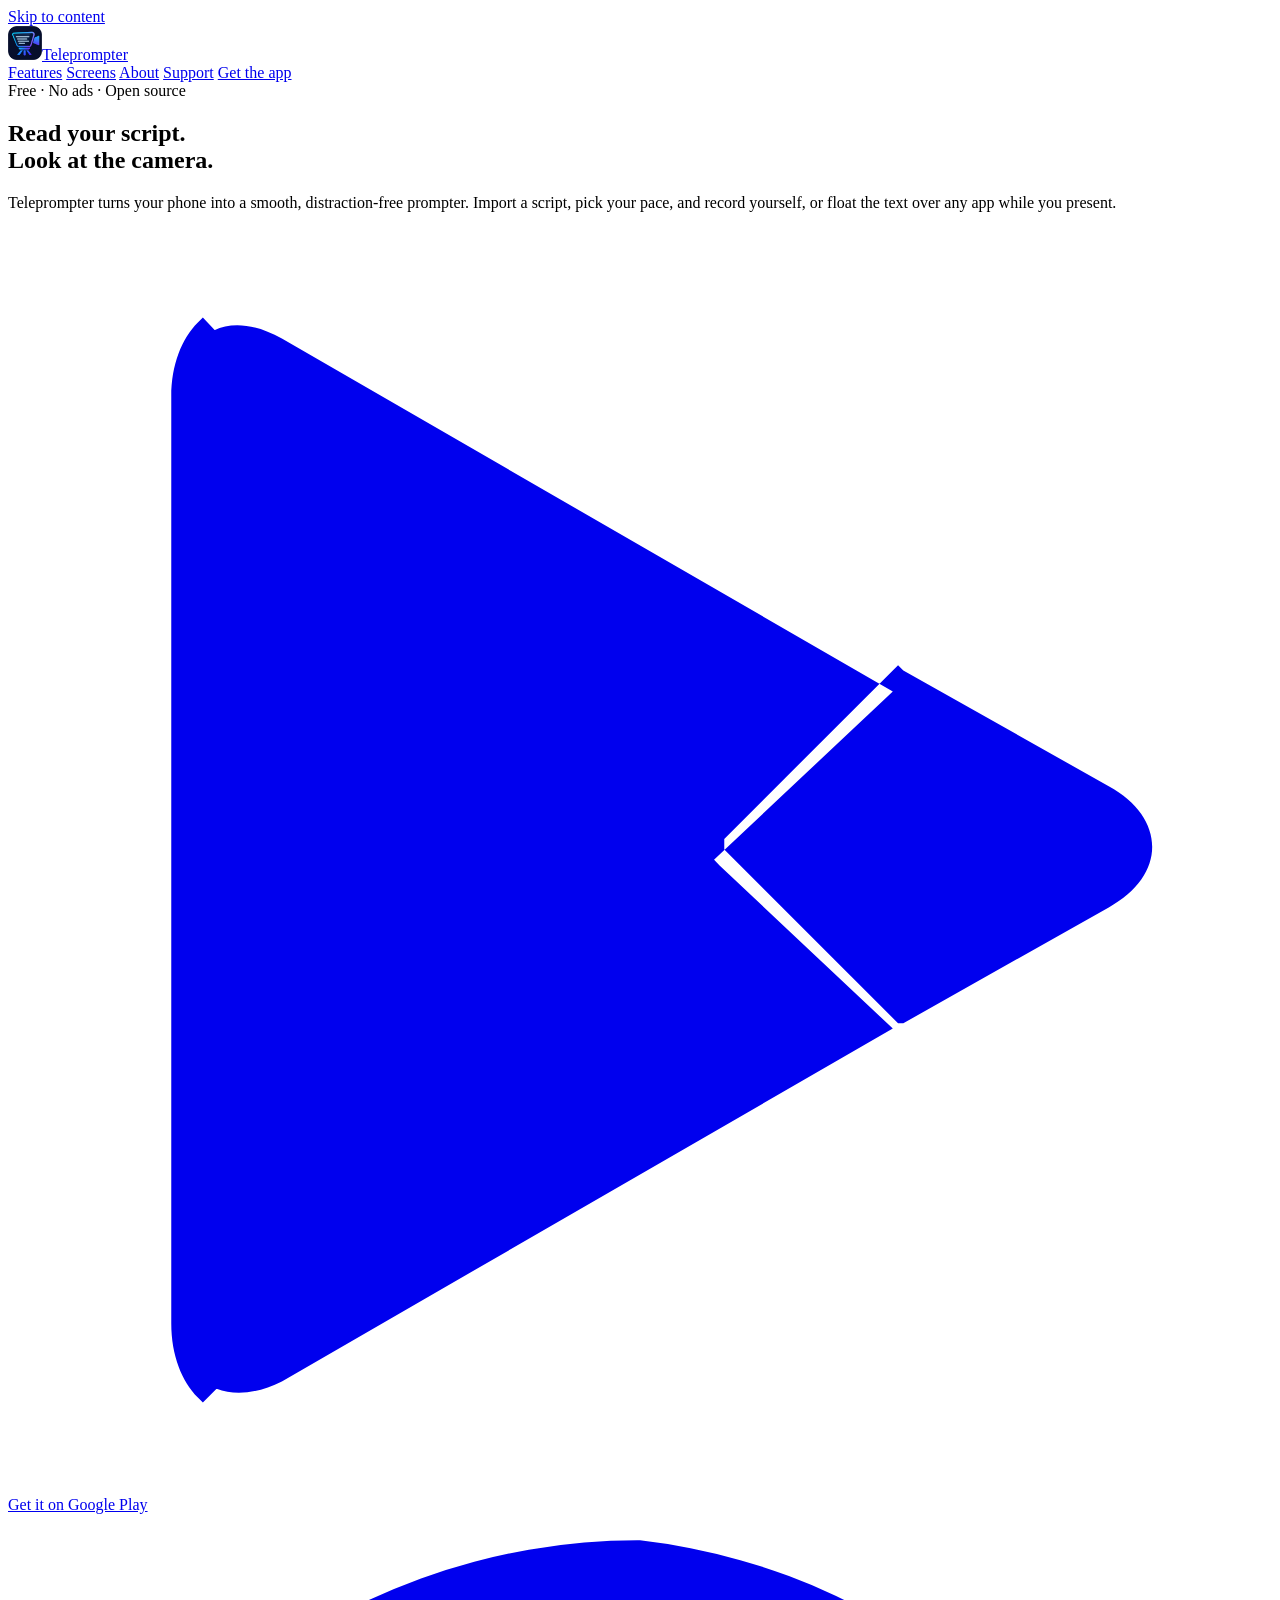
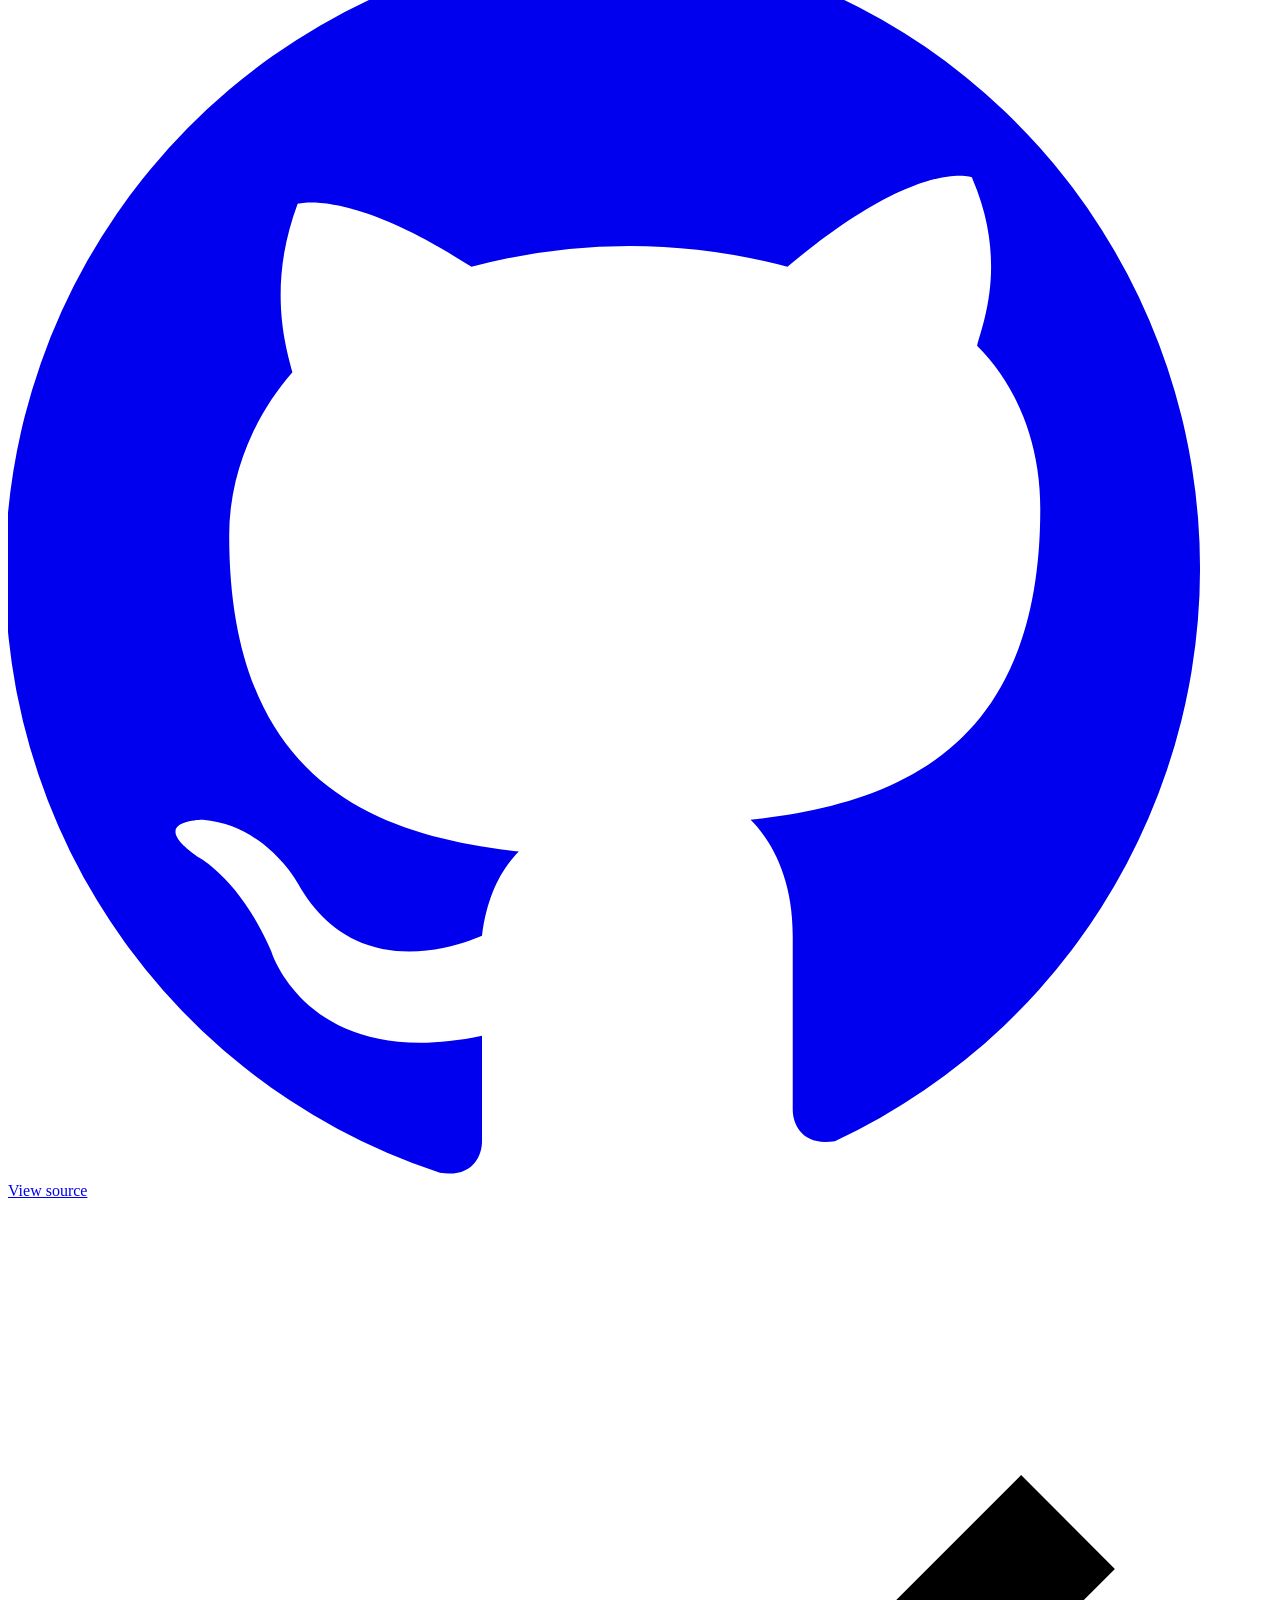
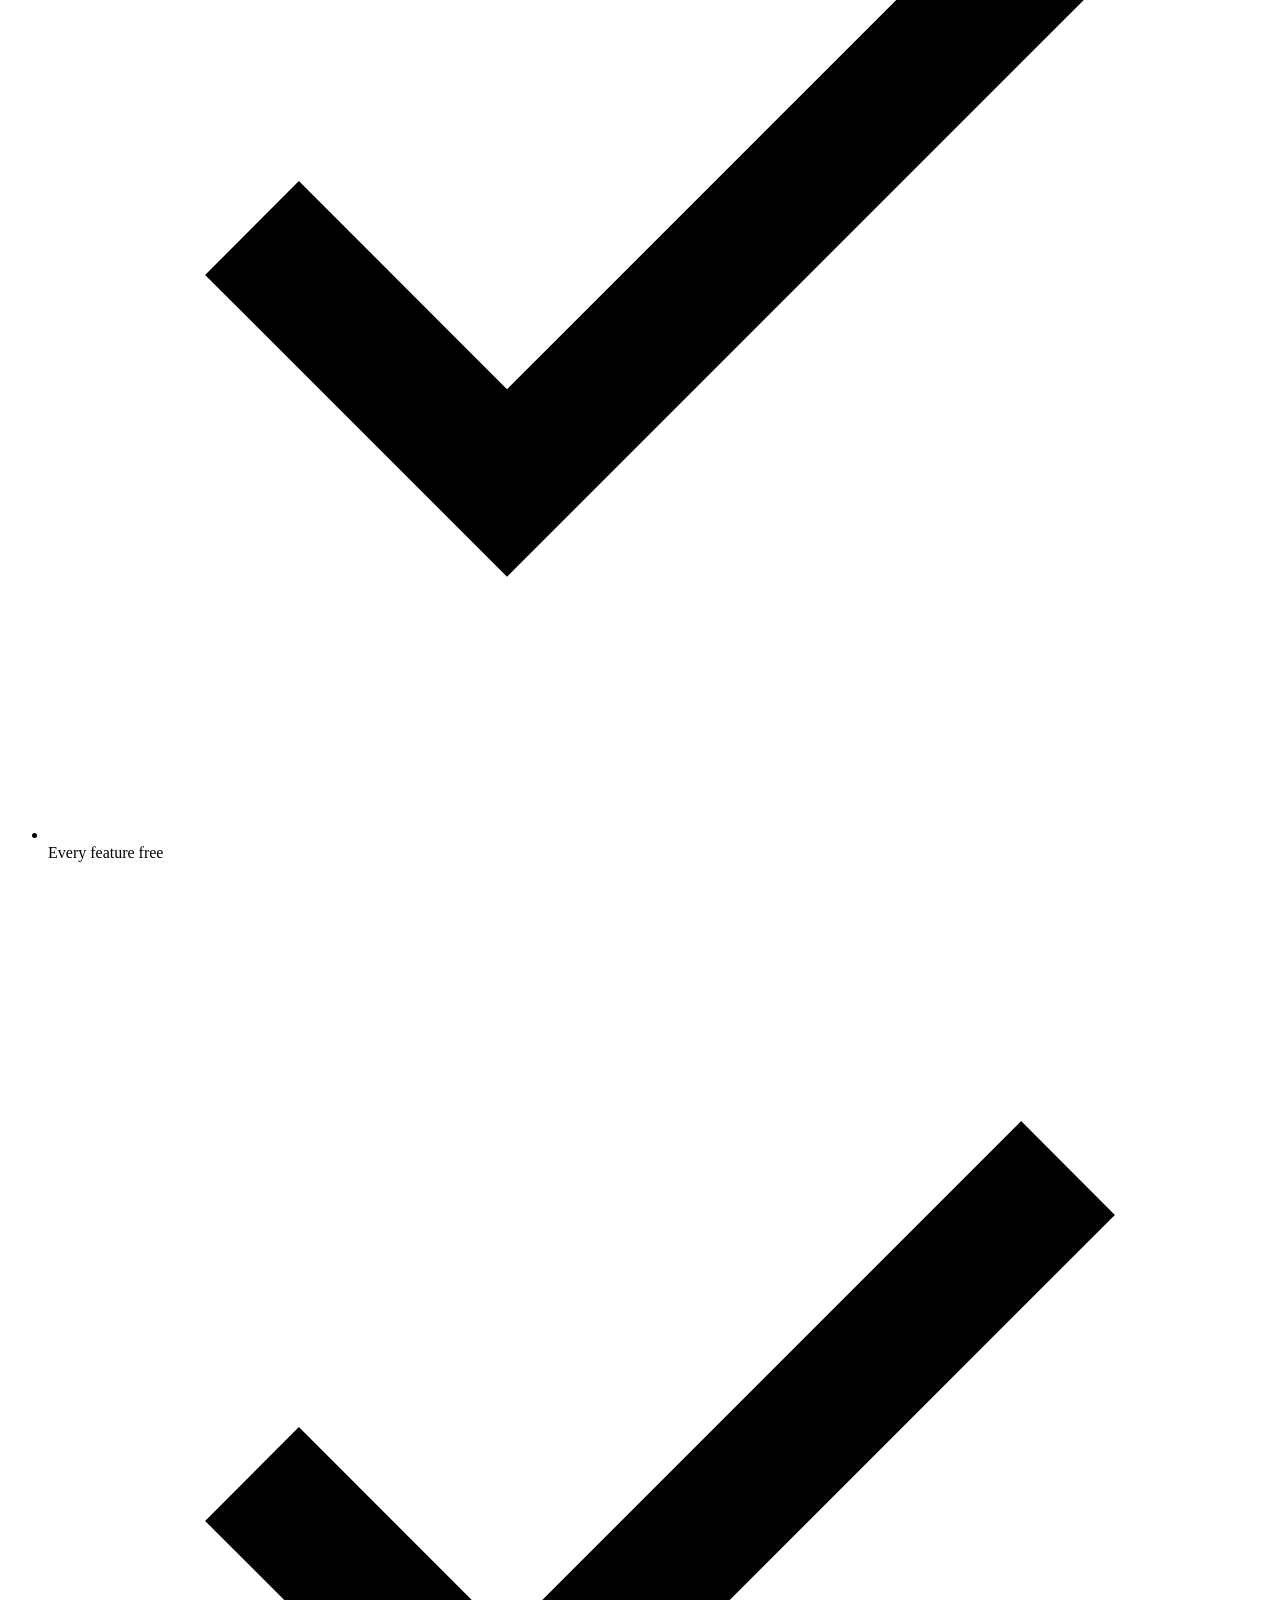
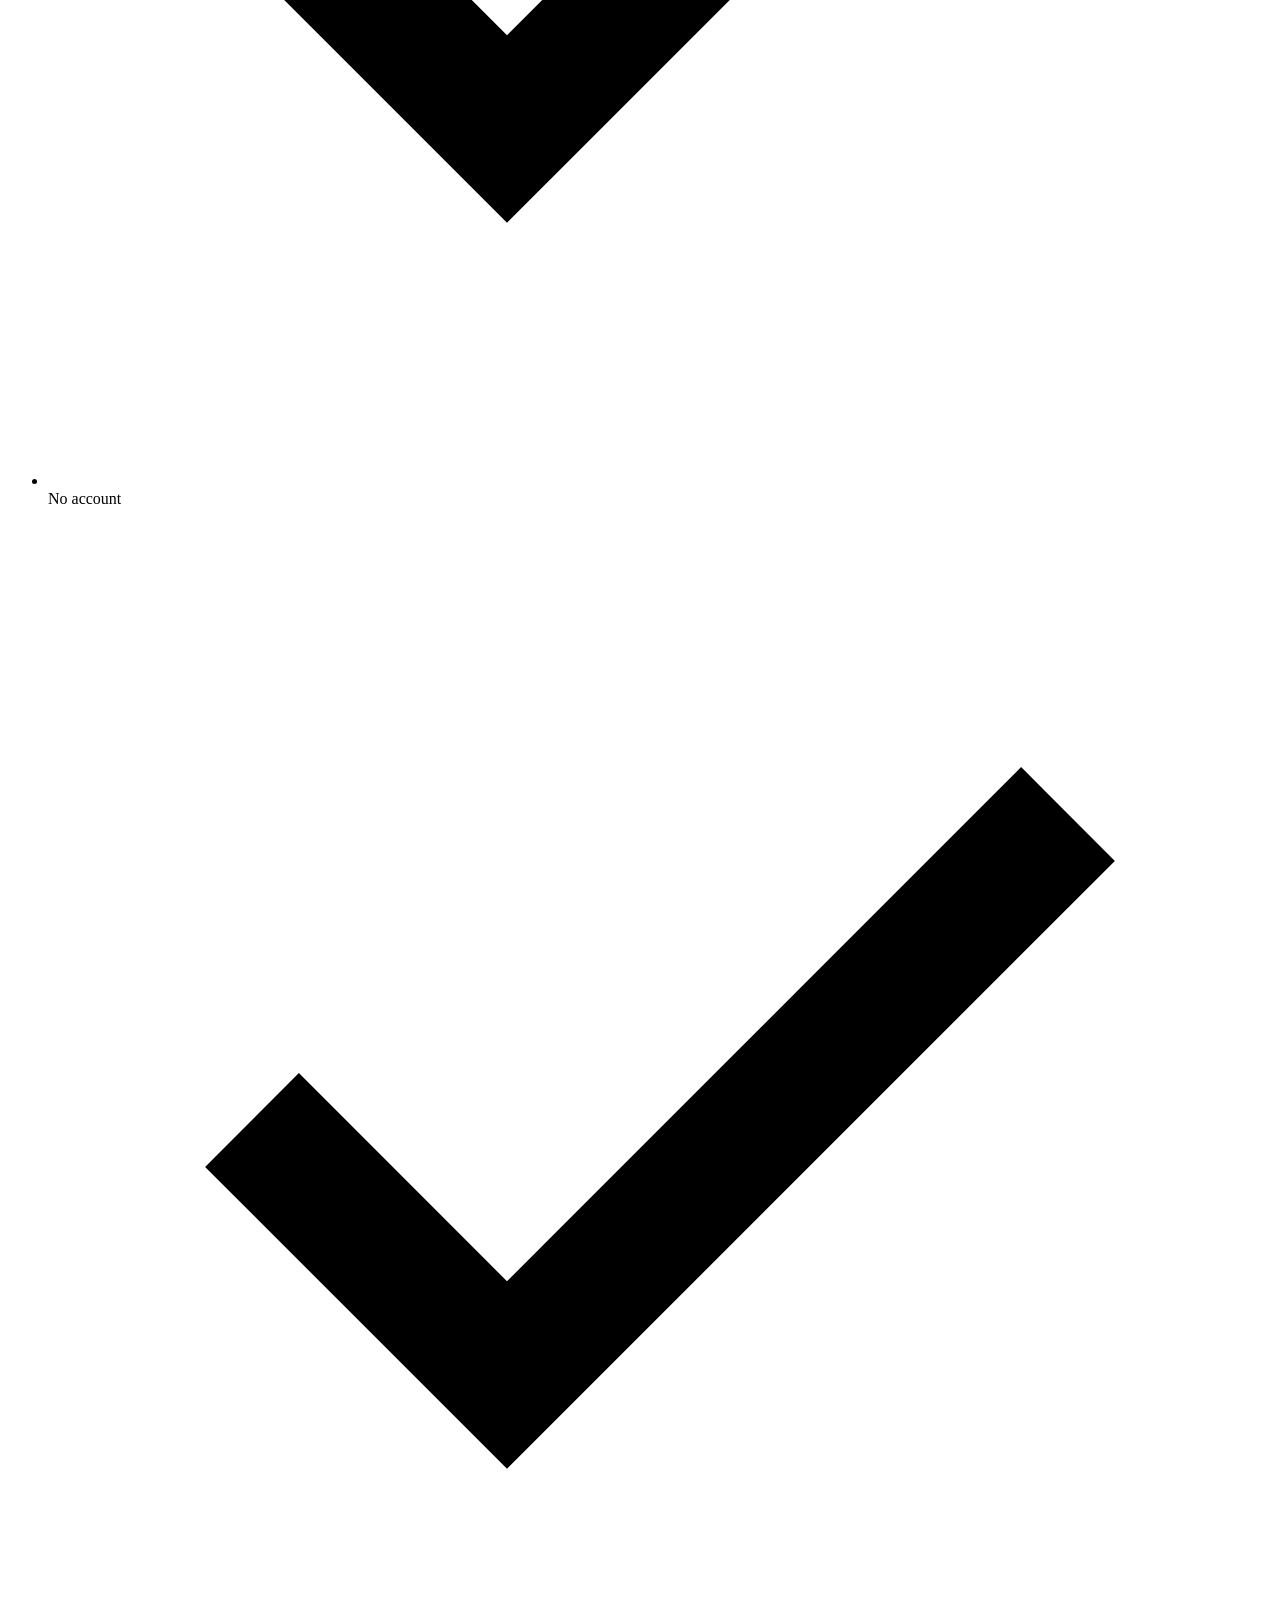
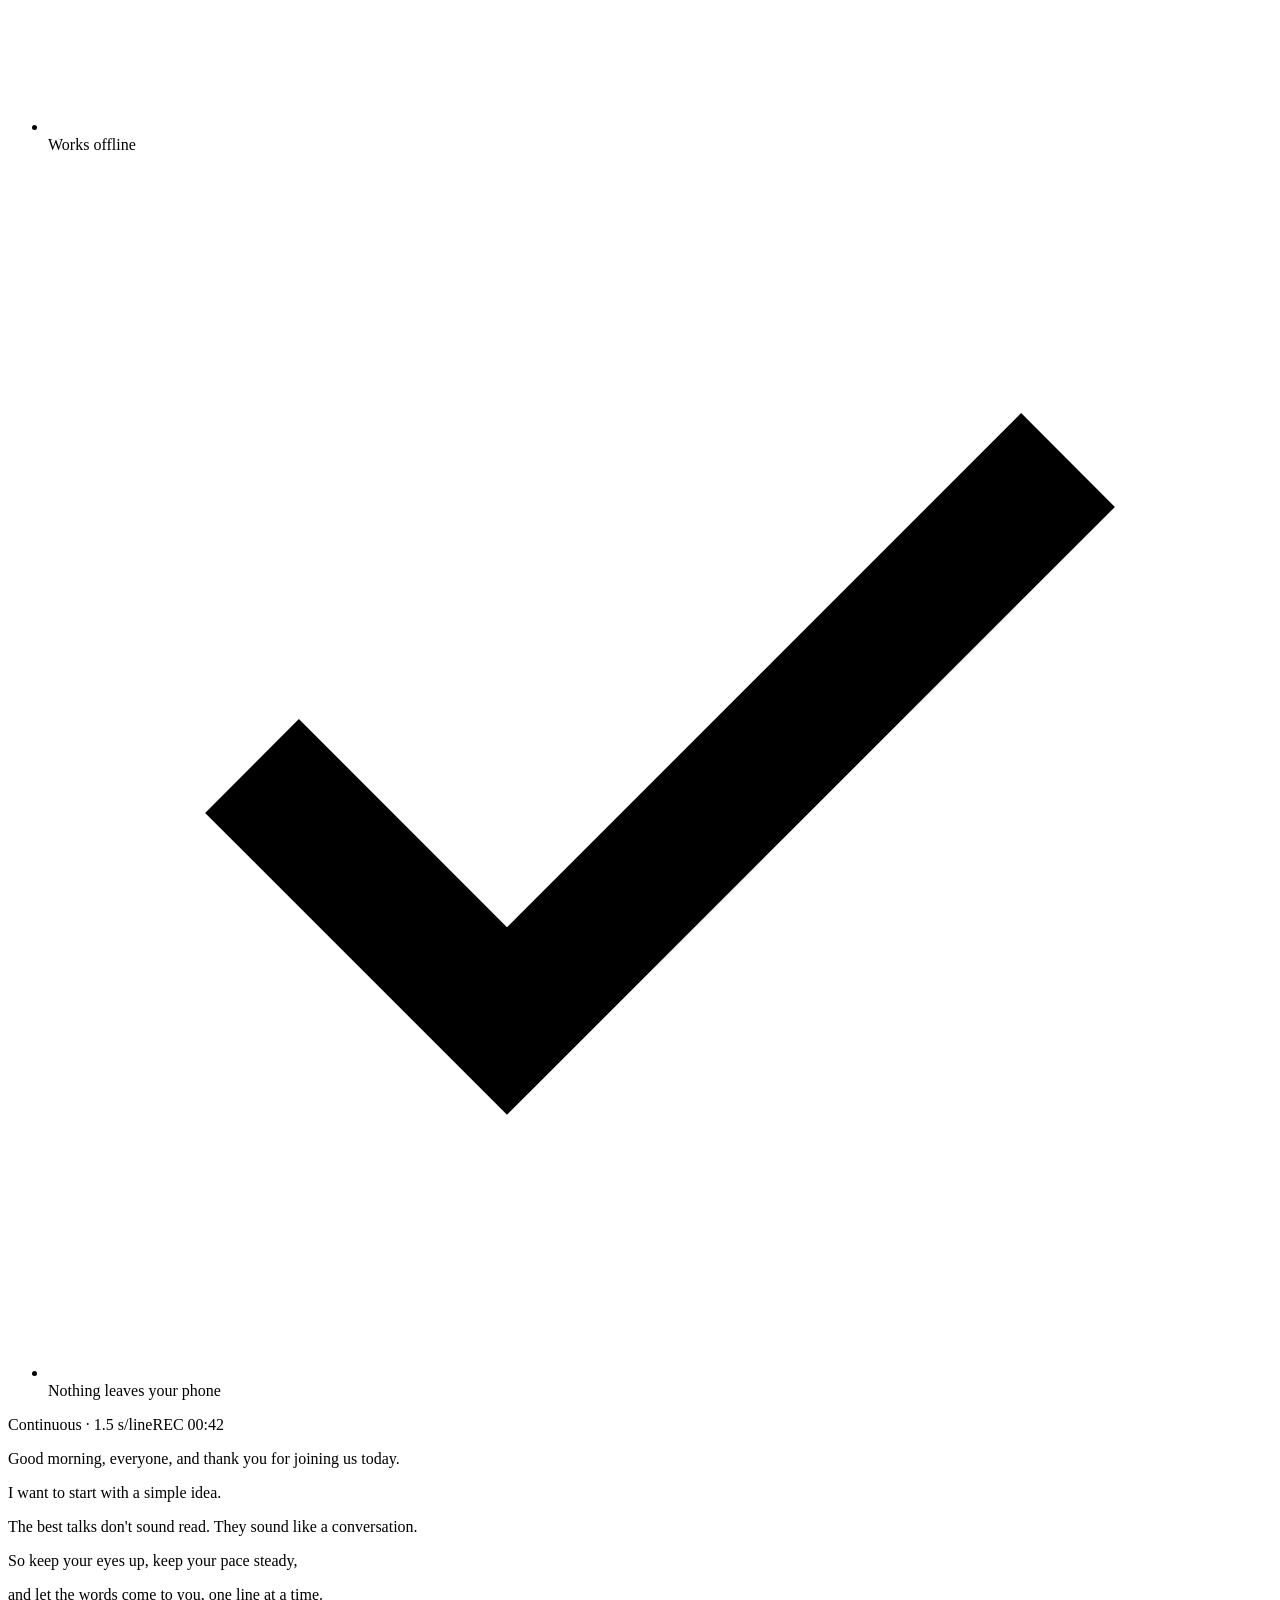
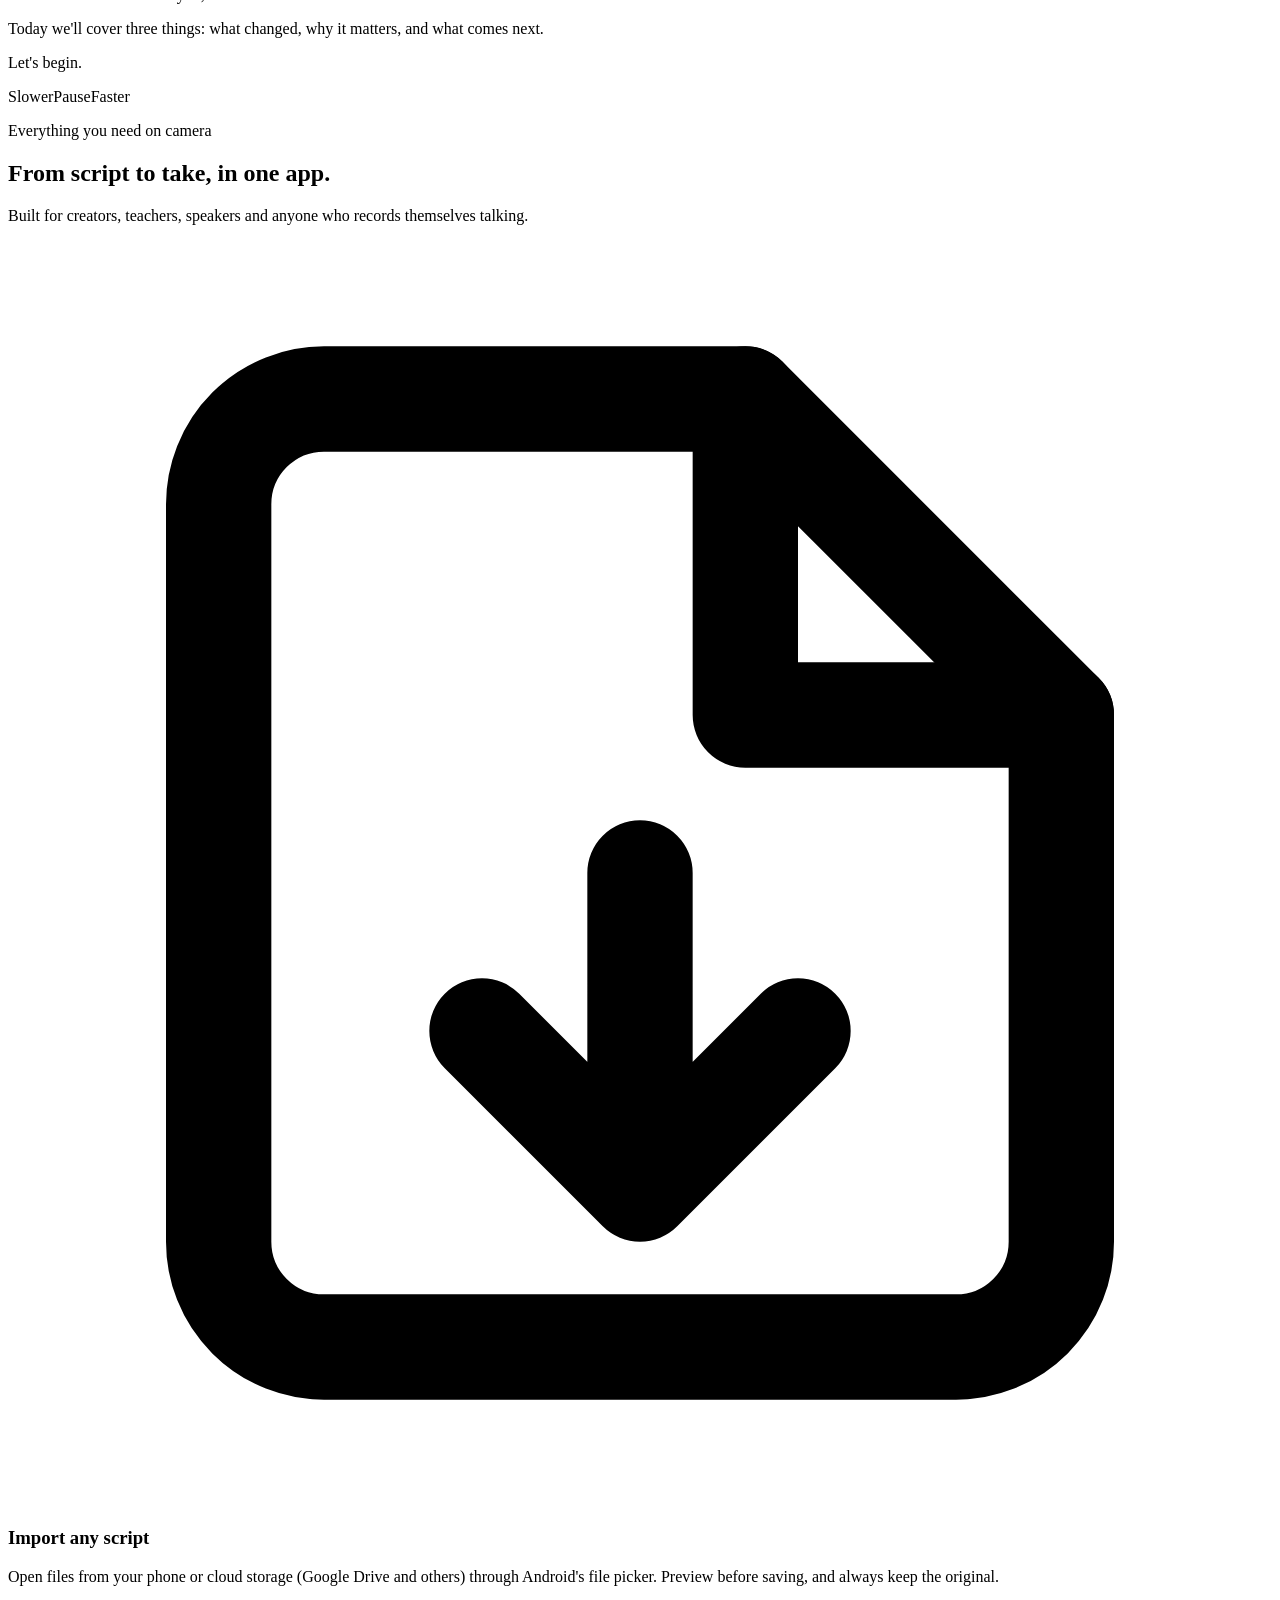
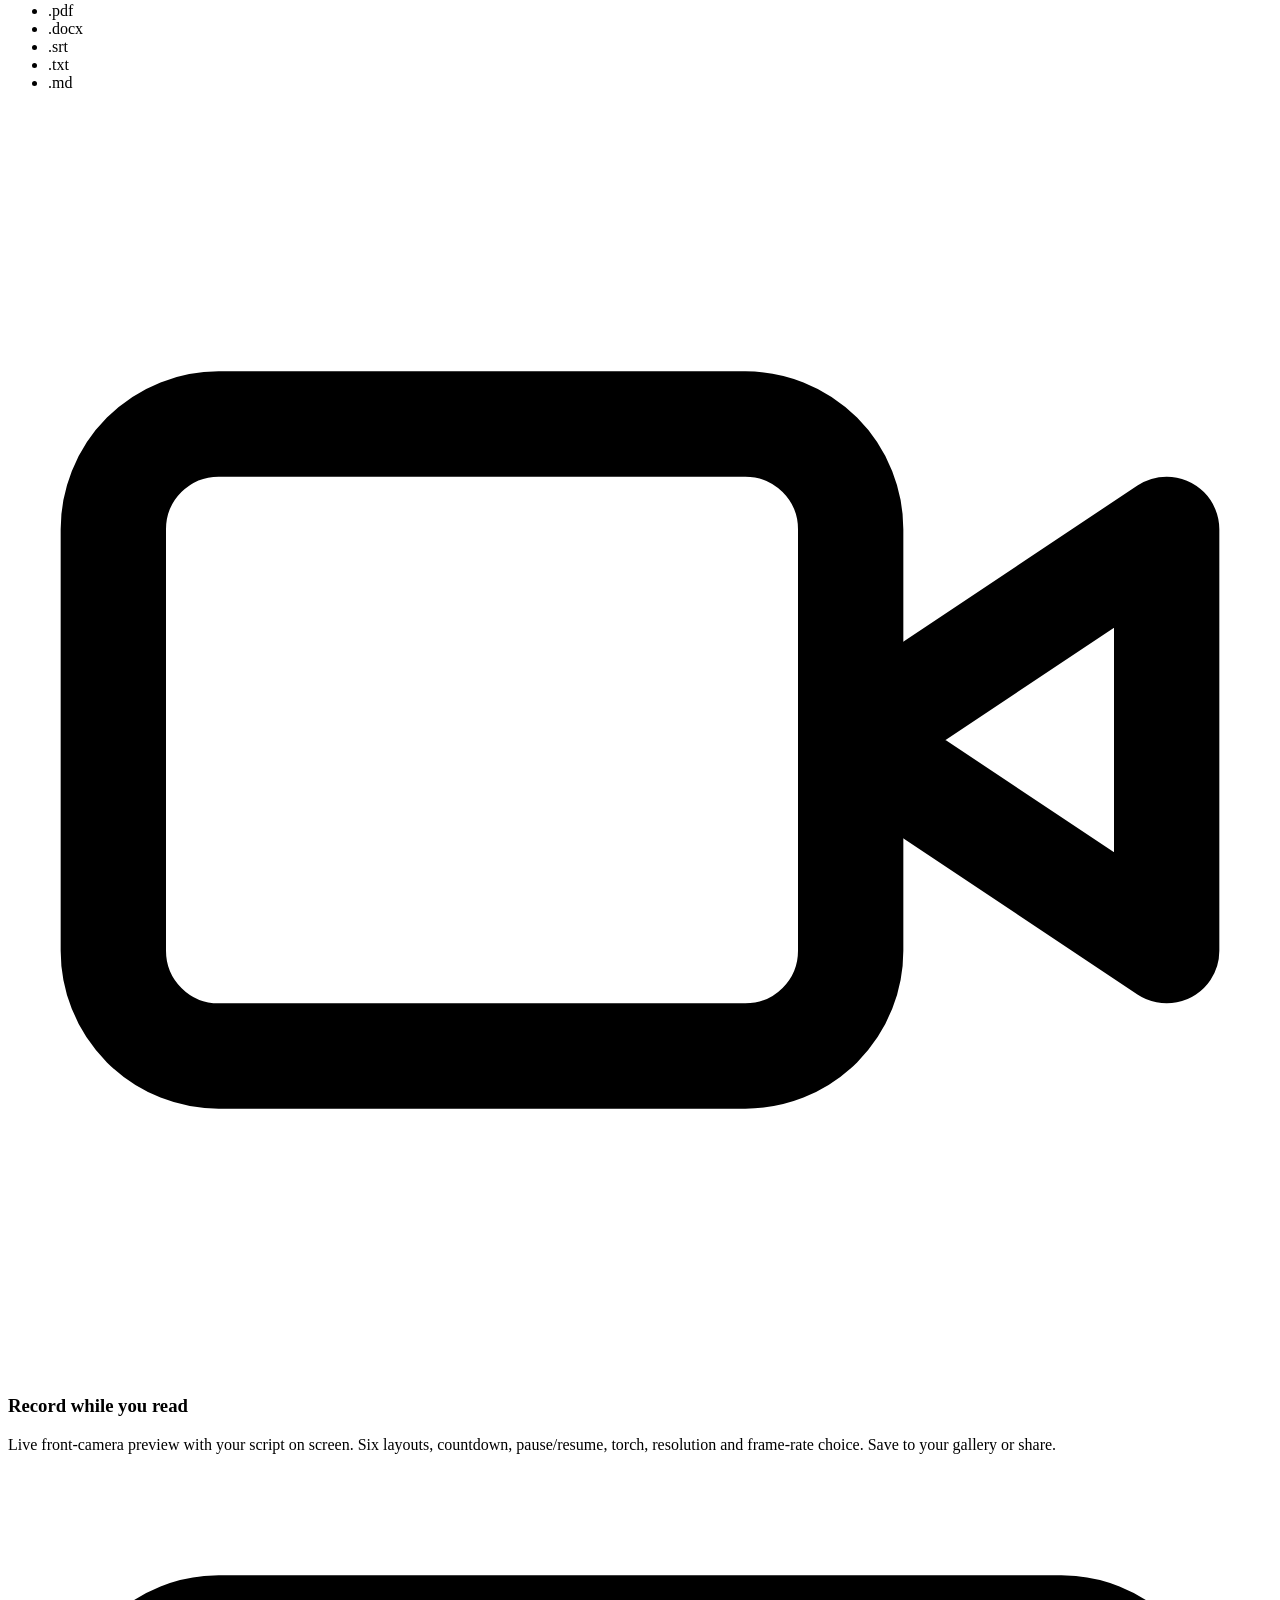
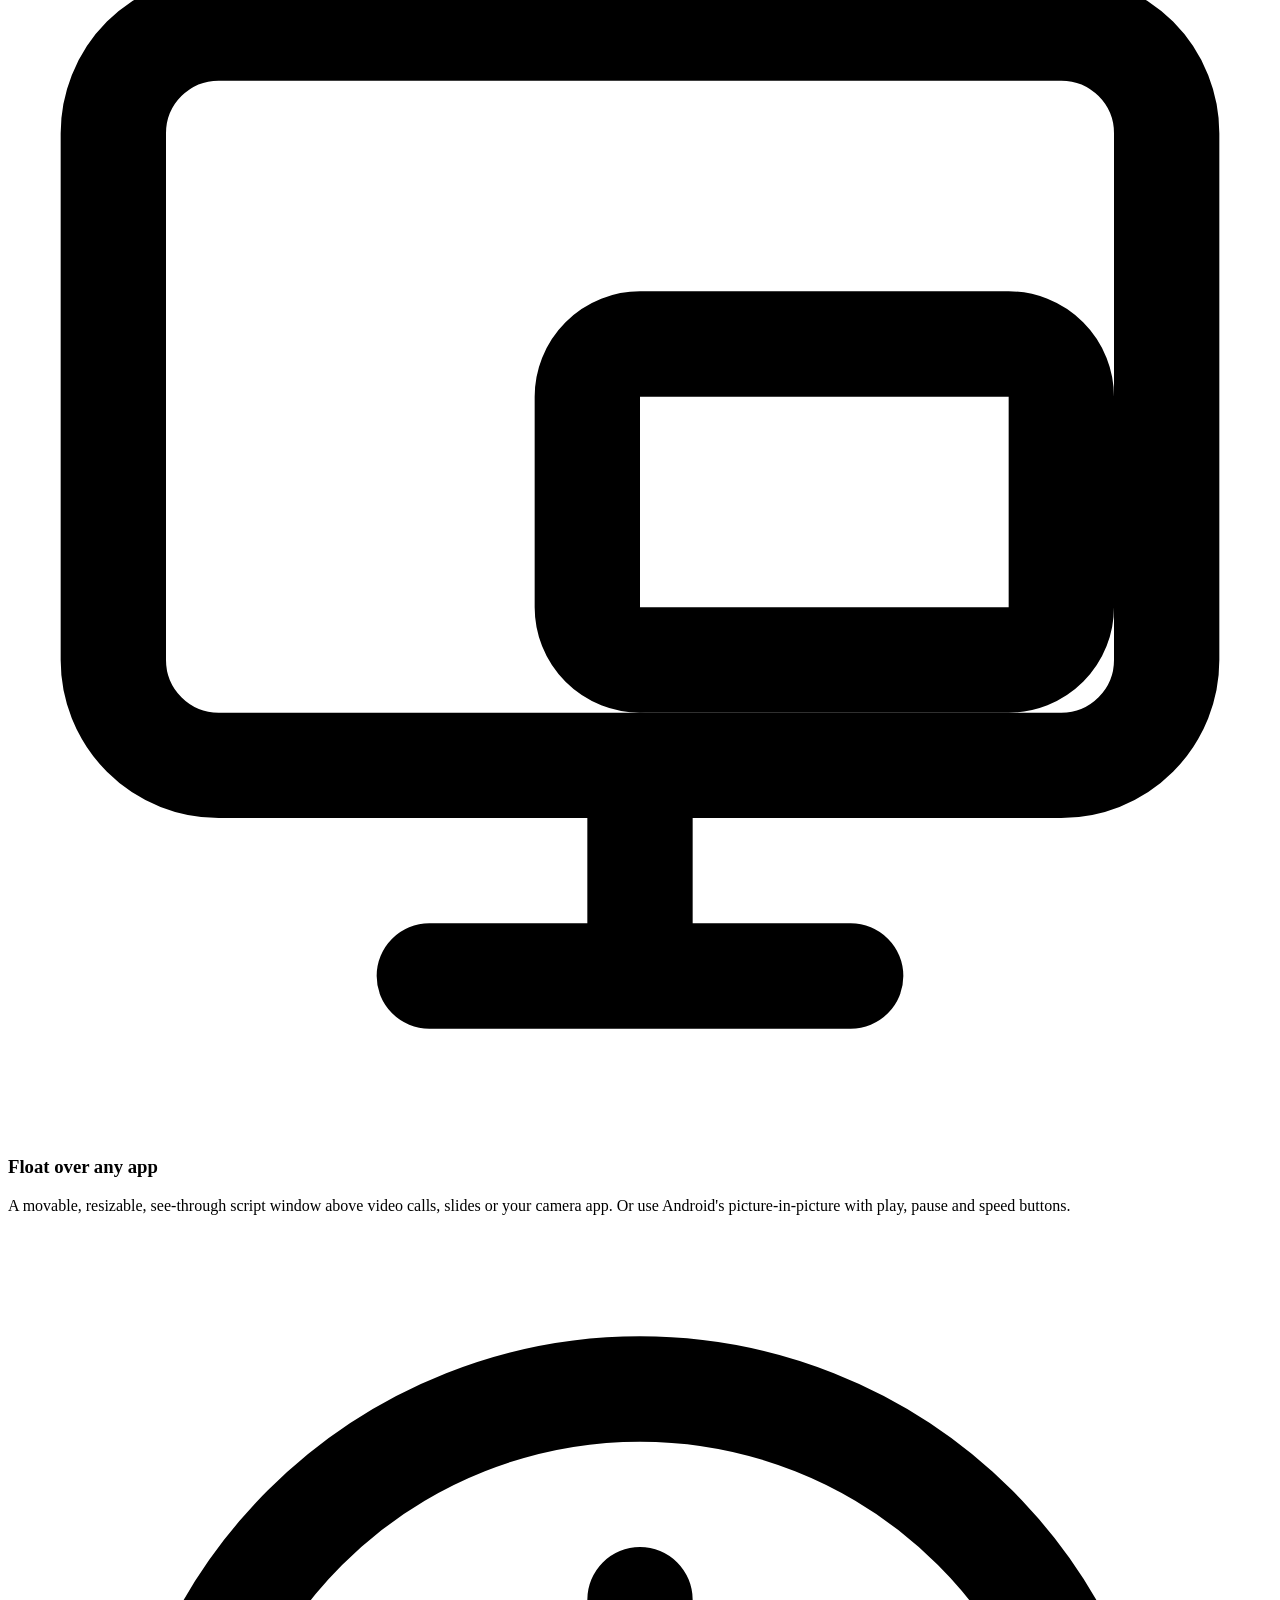
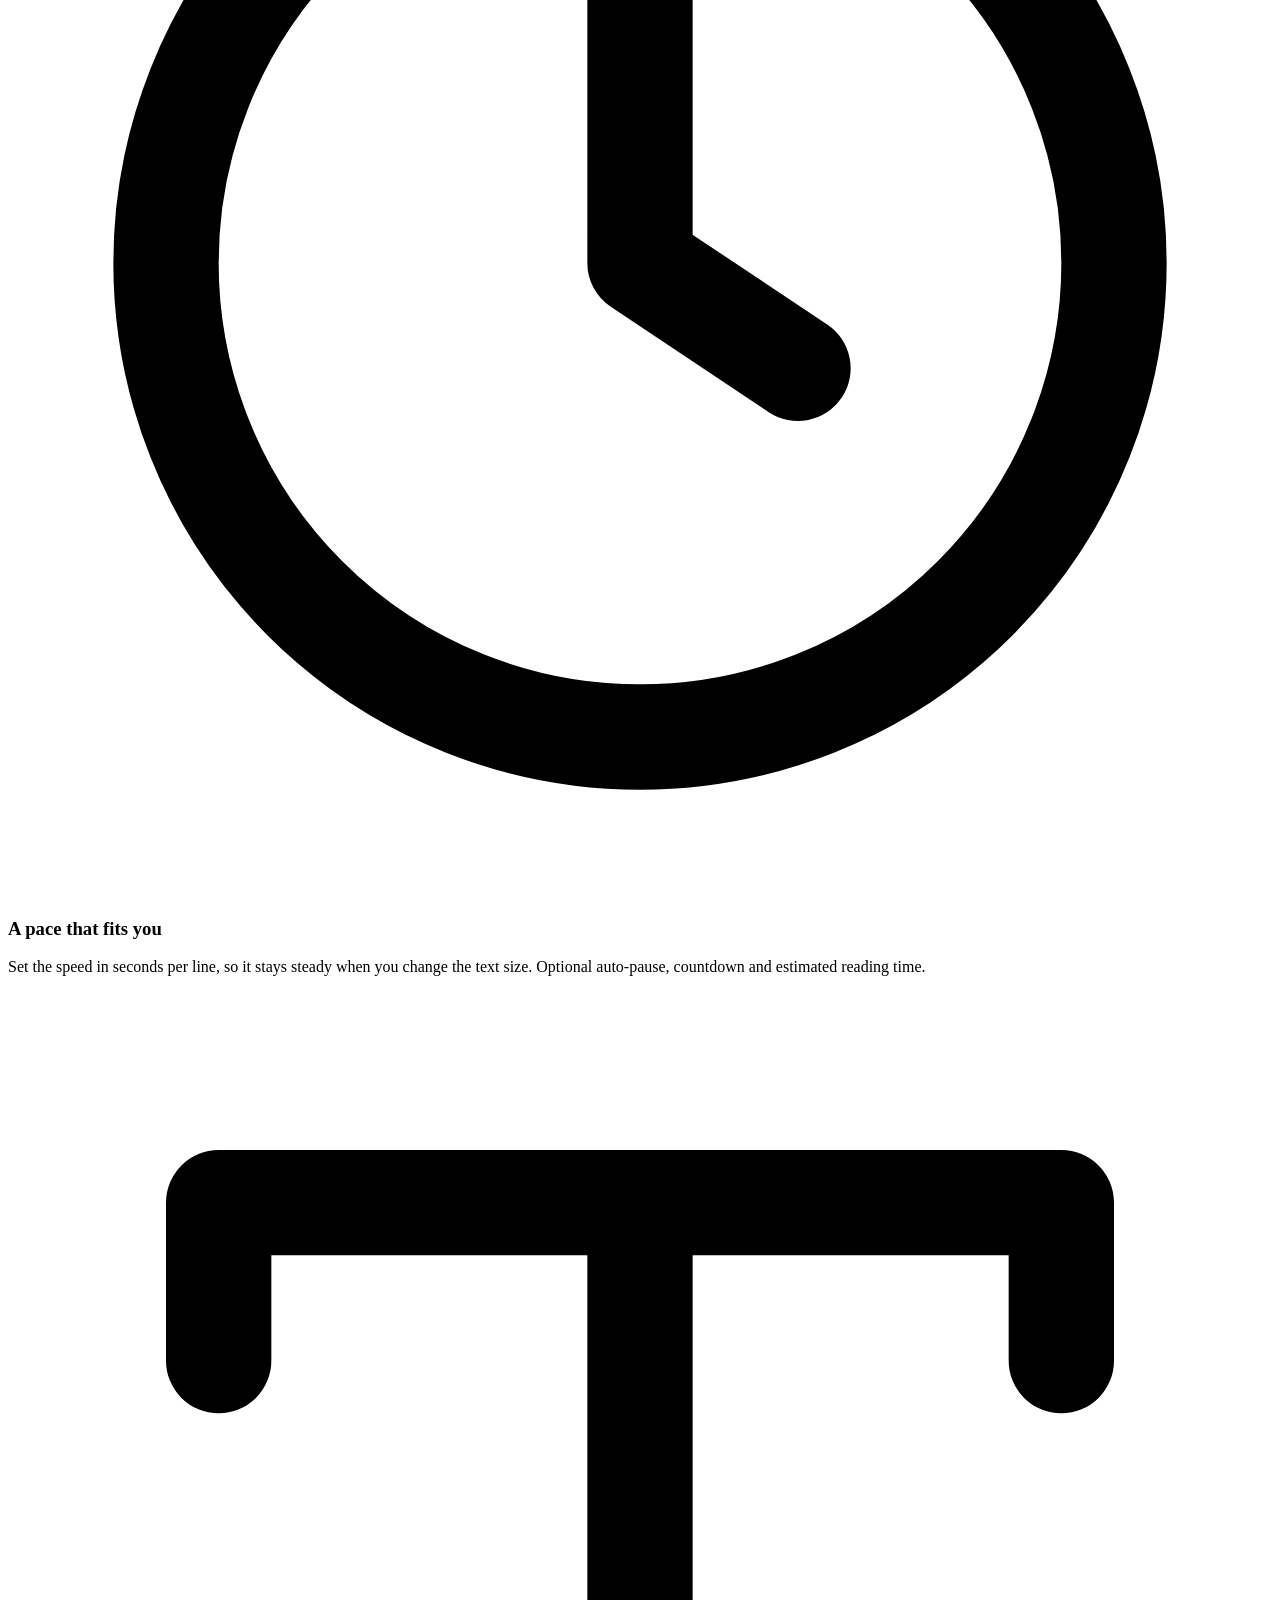
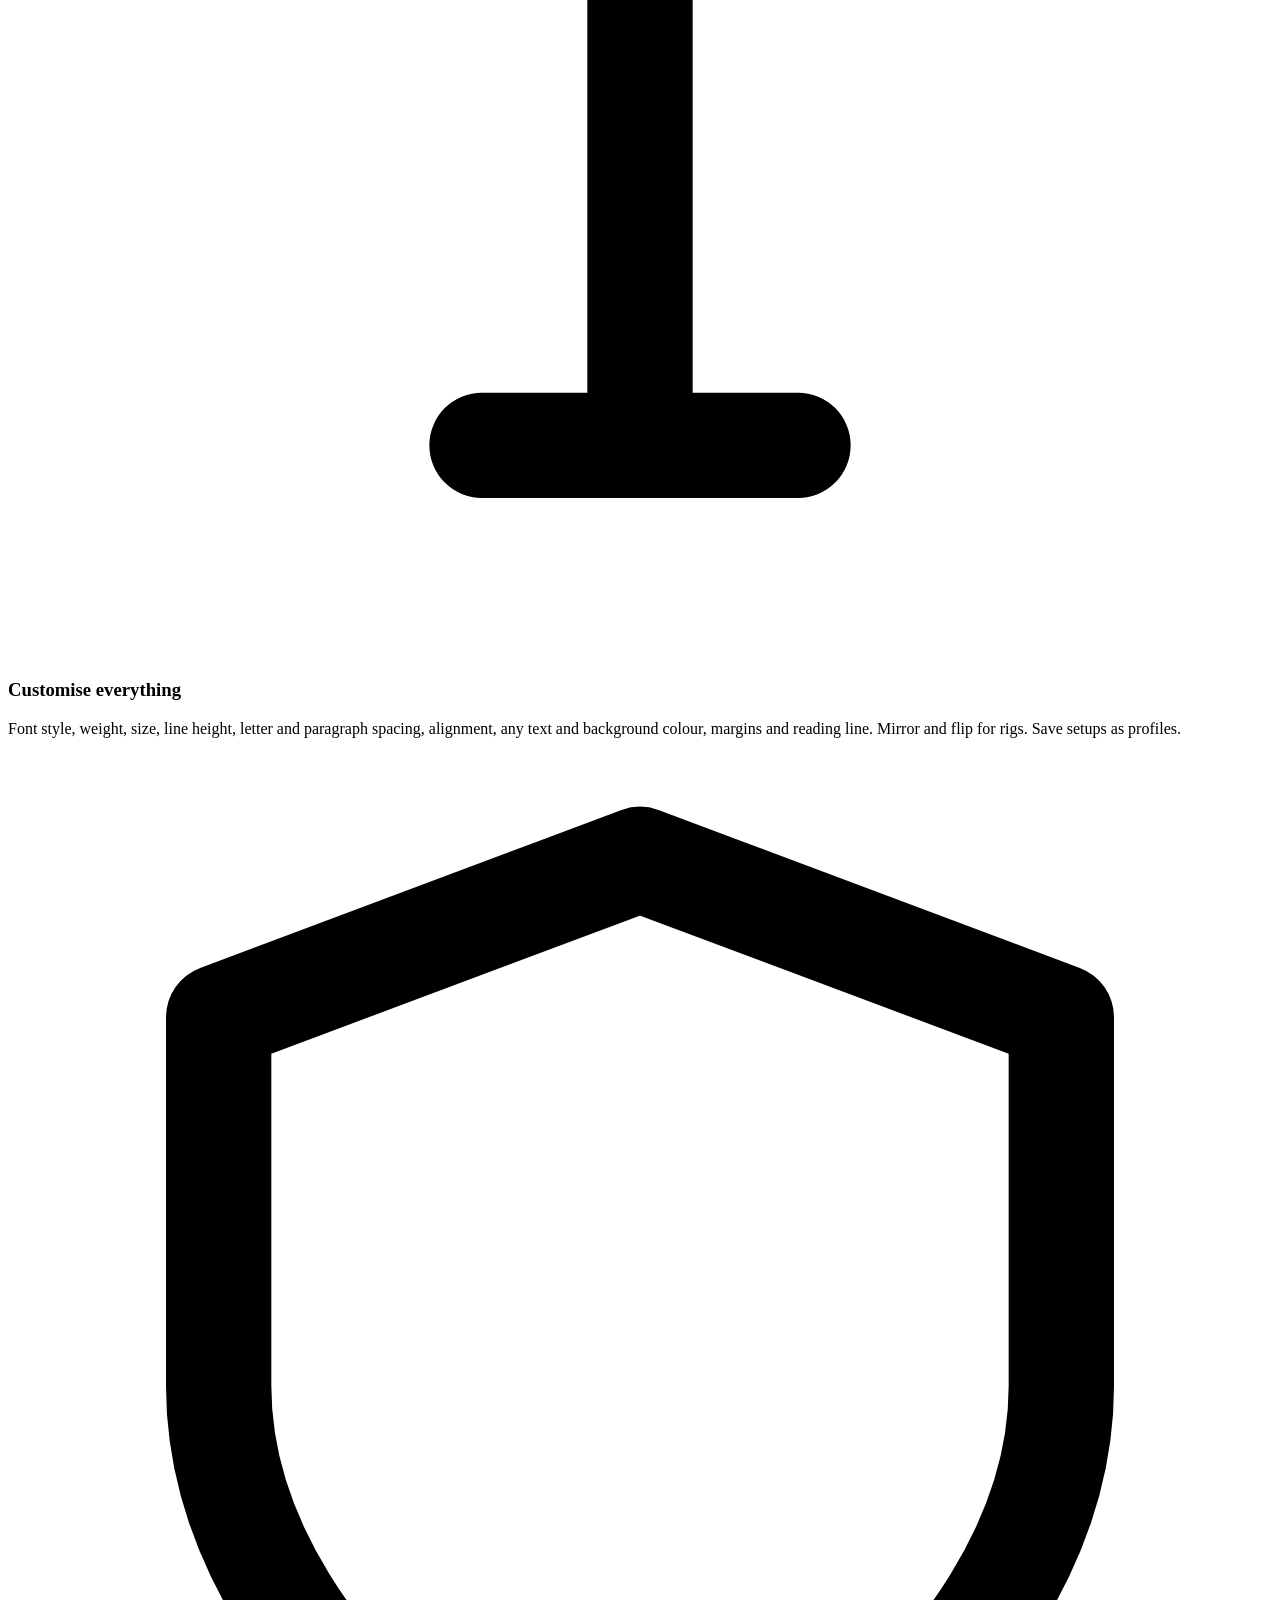
==== commit 53e82a14: "website: responsive redesign, readable buttons, real screenshots, maker photo - Buttons: solid viole" ====
--- a/website/index.html
+++ b/website/index.html
@@ -6,7 +6,7 @@
   <title>Teleprompter: free, private teleprompter app for Android</title>
   <meta name="description" content="A free, open-source teleprompter for Android. Import PDF, Word, SRT or text scripts, read at your pace, record yourself with the camera, or float your script over any app. No account, no ads, no tracking.">
   <link rel="canonical" href="https://teleprompter.sundarprakash.in/">
-  <meta name="theme-color" content="#08112f">
+  <meta name="theme-color" content="#070d26">
   <link rel="icon" href="/assets/favicon.png" type="image/png">
   <link rel="apple-touch-icon" href="/assets/apple-touch-icon.png">
   <meta property="og:type" content="website">
@@ -29,7 +29,7 @@
     "offers": { "@type": "Offer", "price": "0", "priceCurrency": "INR" },
     "url": "https://teleprompter.sundarprakash.in/",
     "downloadUrl": "https://play.google.com/store/apps/details?id=in.sundarprakash.teleprompter",
-    "author": { "@type": "Person", "name": "Sundar Prakash" }
+    "author": { "@type": "Person", "name": "Sundar Prakash P", "url": "https://sundarprakash.in" }
   }
   </script>
 </head>
@@ -41,9 +41,9 @@
       <a class="brand" href="/"><img src="/assets/logo.png" alt="" width="34" height="34">Teleprompter</a>
       <nav class="nav" aria-label="Main">
         <a class="hide-sm" href="#features">Features</a>
-        <a class="hide-sm" href="#privacy">Privacy</a>
+        <a class="hide-sm" href="#screens">Screens</a>
         <a class="hide-sm" href="#about">About</a>
-        <a href="/support">Support</a>
+        <a class="hide-xs" href="/support">Support</a>
         <a class="btn btn-primary btn-sm" href="https://play.google.com/store/apps/details?id=in.sundarprakash.teleprompter">Get the app</a>
       </nav>
     </div>
@@ -54,10 +54,10 @@
     <section class="hero" aria-labelledby="hero-title">
       <div class="wrap">
         <div>
-          <span class="eyebrow"><span class="dot"></span>Free · Open source · Android</span>
+          <span class="eyebrow"><span class="dot"></span>Free · No ads · Open source</span>
           <h1 id="hero-title">Read your script.<br><span class="grad-text">Look at the camera.</span></h1>
           <p class="lede">Teleprompter turns your phone into a smooth, distraction-free prompter. Import a script, pick your pace, and record yourself, or float the text over any app while you present.</p>
-          <div class="cta-row">
+          <div class="cta-row stack-sm">
             <a class="btn btn-primary" href="https://play.google.com/store/apps/details?id=in.sundarprakash.teleprompter">
               <svg viewBox="0 0 24 24" fill="currentColor" aria-hidden="true"><path d="M3.6 1.8c-.3.3-.5.8-.5 1.4v17.6c0 .6.2 1.1.5 1.4l.1.1 9.9-9.9v-.2L3.7 1.7l-.1.1Zm13.3 13.3-3.3-3.3v-.2l3.3-3.3.1.1 3.9 2.2c1.1.6 1.1 1.7 0 2.3l-3.9 2.2h-.1Zm-.1.1L13.4 12 3.6 21.8c.4.4 1 .4 1.6.1l11.6-6.7M16.8 8.8 5.2 2.1c-.7-.4-1.3-.3-1.6.1l9.8 9.8 3.4-3.2Z"/></svg>
               Get it on Google Play
@@ -68,17 +68,16 @@
             </a>
           </div>
           <ul class="trust">
-            <li><svg viewBox="0 0 24 24" fill="none" stroke="currentColor" stroke-width="2.4" aria-hidden="true"><path d="M20 6 9 17l-5-5"/></svg>Every feature free</li>
-            <li><svg viewBox="0 0 24 24" fill="none" stroke="currentColor" stroke-width="2.4" aria-hidden="true"><path d="M20 6 9 17l-5-5"/></svg>No account</li>
-            <li><svg viewBox="0 0 24 24" fill="none" stroke="currentColor" stroke-width="2.4" aria-hidden="true"><path d="M20 6 9 17l-5-5"/></svg>No ads</li>
-            <li><svg viewBox="0 0 24 24" fill="none" stroke="currentColor" stroke-width="2.4" aria-hidden="true"><path d="M20 6 9 17l-5-5"/></svg>Works offline</li>
-            <li><svg viewBox="0 0 24 24" fill="none" stroke="currentColor" stroke-width="2.4" aria-hidden="true"><path d="M20 6 9 17l-5-5"/></svg>Nothing leaves your phone</li>
+            <li><svg viewBox="0 0 24 24" fill="none" stroke="currentColor" stroke-width="2.6" aria-hidden="true"><path d="M20 6 9 17l-5-5"/></svg>Every feature free</li>
+            <li><svg viewBox="0 0 24 24" fill="none" stroke="currentColor" stroke-width="2.6" aria-hidden="true"><path d="M20 6 9 17l-5-5"/></svg>No account</li>
+            <li><svg viewBox="0 0 24 24" fill="none" stroke="currentColor" stroke-width="2.6" aria-hidden="true"><path d="M20 6 9 17l-5-5"/></svg>Works offline</li>
+            <li><svg viewBox="0 0 24 24" fill="none" stroke="currentColor" stroke-width="2.6" aria-hidden="true"><path d="M20 6 9 17l-5-5"/></svg>Nothing leaves your phone</li>
           </ul>
         </div>
 
         <div class="phone" role="img" aria-label="Teleprompter app scrolling a script while recording">
           <div class="screen">
-            <div class="bar"><span>Continuous · 2.4 s/line</span><span class="rec">REC 00:42</span></div>
+            <div class="bar"><span>Continuous · 1.5 s/line</span><span class="rec">REC 00:42</span></div>
             <div class="reading-line"></div>
             <div class="script" aria-hidden="true">
               <p>Good morning, everyone, and thank you for joining us today.</p>
@@ -96,7 +95,7 @@
     </section>
 
     <!-- Features -->
-    <section id="features" aria-labelledby="features-title">
+    <section id="features" class="pt0" aria-labelledby="features-title">
       <div class="wrap">
         <div class="section-head">
           <p class="kicker">Everything you need on camera</p>
@@ -113,22 +112,22 @@
           <article class="card">
             <div class="icon"><svg viewBox="0 0 24 24" fill="none" stroke="currentColor" stroke-width="2" stroke-linecap="round" stroke-linejoin="round" aria-hidden="true"><path d="m22 8-6 4 6 4V8Z"/><rect x="2" y="6" width="14" height="12" rx="2"/></svg></div>
             <h3>Record while you read</h3>
-            <p>Live front-camera preview with the script beside or above it. Six layouts, countdown, pause/resume, torch, resolution and frame-rate choice. Save to your gallery or share.</p>
+            <p>Live front-camera preview with your script on screen. Six layouts, countdown, pause/resume, torch, resolution and frame-rate choice. Save to your gallery or share.</p>
           </article>
           <article class="card">
             <div class="icon"><svg viewBox="0 0 24 24" fill="none" stroke="currentColor" stroke-width="2" stroke-linecap="round" stroke-linejoin="round" aria-hidden="true"><rect x="2" y="3" width="20" height="14" rx="2"/><rect x="11" y="9" width="9" height="6" rx="1"/><path d="M8 21h8M12 17v4"/></svg></div>
             <h3>Float over any app</h3>
-            <p>Keep a movable, resizable, see-through script window above video calls, slides or other camera apps. Or use Android's picture-in-picture with play, pause and speed buttons.</p>
+            <p>A movable, resizable, see-through script window above video calls, slides or your camera app. Or use Android's picture-in-picture with play, pause and speed buttons.</p>
           </article>
           <article class="card">
             <div class="icon"><svg viewBox="0 0 24 24" fill="none" stroke="currentColor" stroke-width="2" stroke-linecap="round" stroke-linejoin="round" aria-hidden="true"><circle cx="12" cy="12" r="9"/><path d="M12 7v5l3 2"/></svg></div>
             <h3>A pace that fits you</h3>
-            <p>Set the speed in seconds per line, so it stays the same when you change the font size. Optional auto-pause, countdown and estimated reading time.</p>
+            <p>Set the speed in seconds per line, so it stays steady when you change the text size. Optional auto-pause, countdown and estimated reading time.</p>
           </article>
           <article class="card">
             <div class="icon"><svg viewBox="0 0 24 24" fill="none" stroke="currentColor" stroke-width="2" stroke-linecap="round" stroke-linejoin="round" aria-hidden="true"><path d="M4 7V4h16v3M9 20h6M12 4v16"/></svg></div>
             <h3>Customise everything</h3>
-            <p>Font style, weight, size, line height, letter and paragraph spacing, alignment, any text and background colour, margins, reading width and reading-line marker. Mirror and flip for rigs, right-to-left text. Save whole setups as profiles.</p>
+            <p>Font style, weight, size, line height, letter and paragraph spacing, alignment, any text and background colour, margins and reading line. Mirror and flip for rigs. Save setups as profiles.</p>
           </article>
           <article class="card">
             <div class="icon"><svg viewBox="0 0 24 24" fill="none" stroke="currentColor" stroke-width="2" stroke-linecap="round" stroke-linejoin="round" aria-hidden="true"><path d="M12 22s8-4 8-10V5l-8-3-8 3v7c0 6 8 10 8 10z"/></svg></div>
@@ -139,6 +138,24 @@
       </div>
     </section>
 
+    <!-- Screens -->
+    <section id="screens" class="pt0" aria-labelledby="screens-title">
+      <div class="wrap">
+        <div class="section-head center">
+          <p class="kicker">See it in action</p>
+          <h2 id="screens-title">Made to be yours.</h2>
+          <p>Every option is included. Nothing is locked behind a subscription.</p>
+        </div>
+        <ul class="gallery">
+          <li><figure><div class="shot"><img src="/assets/screens/customise.webp" alt="Typography settings: font size, weight, line height, spacing, alignment and reading line" width="540" height="1170" loading="lazy"></div><figcaption><b>Typography</b><span>Size, weight and spacing</span></figcaption></figure></li>
+          <li><figure><div class="shot"><img src="/assets/screens/colours.webp" alt="Display settings: colour presets, custom colours, mirror and picture-in-picture options" width="540" height="1170" loading="lazy"></div><figcaption><b>Colours &amp; rigs</b><span>Presets, mirror and flip</span></figcaption></figure></li>
+          <li><figure><div class="shot"><img src="/assets/screens/modes.webp" alt="Settings: five reading modes, speed presets and countdown" width="540" height="1098" loading="lazy"></div><figcaption><b>Reading modes</b><span>Five ways to read</span></figcaption></figure></li>
+          <li><figure><div class="shot"><img src="/assets/screens/about.webp" alt="About screen: free forever, no ads, fully customisable, private and offline, open source" width="540" height="1098" loading="lazy"></div><figcaption><b>Free forever</b><span>No ads, no account</span></figcaption></figure></li>
+        </ul>
+        <p class="swipe-hint">Swipe to see more →</p>
+      </div>
+    </section>
+
     <!-- Modes -->
     <section class="pt0" aria-labelledby="modes-title">
       <div class="wrap">
@@ -148,10 +165,10 @@
         </div>
         <div class="modes">
           <div class="mode"><b>Continuous</b><span>Smooth, steady scrolling at your pace.</span></div>
-          <div class="mode"><b>Single line</b><span>One line at a time, nothing to lose your place in.</span></div>
-          <div class="mode"><b>Paragraph</b><span>Paragraph by paragraph with a hold time between them.</span></div>
-          <div class="mode"><b>Manual</b><span>You scroll; the app just keeps the text big and clear.</span></div>
-          <div class="mode"><b>Subtitle</b><span>Follows SRT timestamps exactly, line by line.</span></div>
+          <div class="mode"><b>Single line</b><span>One line at a time, so you never lose your place.</span></div>
+          <div class="mode"><b>Paragraph</b><span>Paragraph by paragraph, with a hold time between.</span></div>
+          <div class="mode"><b>Manual</b><span>You scroll; the text stays big and clear.</span></div>
+          <div class="mode"><b>Subtitle</b><span>Follows SRT timestamps exactly.</span></div>
         </div>
       </div>
     </section>
@@ -182,47 +199,11 @@
             <a class="btn btn-ghost" href="/privacy">Read the privacy policy</a>
           </div>
           <ul class="checks">
-            <li><svg viewBox="0 0 24 24" fill="none" stroke="currentColor" stroke-width="2.4" aria-hidden="true"><path d="M20 6 9 17l-5-5"/></svg><span><b>No internet permission.</b> The app cannot send data anywhere.</span></li>
-            <li><svg viewBox="0 0 24 24" fill="none" stroke="currentColor" stroke-width="2.4" aria-hidden="true"><path d="M20 6 9 17l-5-5"/></svg><span><b>No analytics, ads or crash trackers.</b> No third-party SDKs that phone home.</span></li>
-            <li><svg viewBox="0 0 24 24" fill="none" stroke="currentColor" stroke-width="2.4" aria-hidden="true"><path d="M20 6 9 17l-5-5"/></svg><span><b>Recordings stay local.</b> Videos go to your gallery only when you choose.</span></li>
-            <li><svg viewBox="0 0 24 24" fill="none" stroke="currentColor" stroke-width="2.4" aria-hidden="true"><path d="M20 6 9 17l-5-5"/></svg><span><b>Open source.</b> Anyone can check the code on GitHub.</span></li>
+            <li><svg viewBox="0 0 24 24" fill="none" stroke="currentColor" stroke-width="2.6" aria-hidden="true"><path d="M20 6 9 17l-5-5"/></svg><span><b>No internet permission.</b> The app cannot send data anywhere.</span></li>
+            <li><svg viewBox="0 0 24 24" fill="none" stroke="currentColor" stroke-width="2.6" aria-hidden="true"><path d="M20 6 9 17l-5-5"/></svg><span><b>No analytics, ads or crash trackers.</b> No third-party SDKs that phone home.</span></li>
+            <li><svg viewBox="0 0 24 24" fill="none" stroke="currentColor" stroke-width="2.6" aria-hidden="true"><path d="M20 6 9 17l-5-5"/></svg><span><b>Recordings stay local.</b> Videos go to your gallery only when you choose.</span></li>
+            <li><svg viewBox="0 0 24 24" fill="none" stroke="currentColor" stroke-width="2.6" aria-hidden="true"><path d="M20 6 9 17l-5-5"/></svg><span><b>Open source.</b> Anyone can check the code on GitHub.</span></li>
           </ul>
-        </div>
-      </div>
-    </section>
-
-    <!-- FAQ -->
-    <section class="pt0" aria-labelledby="faq-title">
-      <div class="wrap">
-        <div class="section-head">
-          <p class="kicker">FAQ</p>
-          <h2 id="faq-title">Questions, answered.</h2>
-        </div>
-        <div class="faq">
-          <details>
-            <summary>Is it really free?</summary>
-            <p>Yes. No ads, no in-app purchases and no subscription. The source code is MIT-licensed.</p>
-          </details>
-          <details>
-            <summary>Which Android versions are supported?</summary>
-            <p>Android 7.0 (Nougat) and newer. Picture-in-picture needs Android 8.0+.</p>
-          </details>
-          <details>
-            <summary>My PDF imports as empty. Why?</summary>
-            <p>The PDF is probably a scanned image without selectable text. Teleprompter reads the text layer of a PDF; it doesn't do OCR yet. Copy the text into a .txt or .docx file, or paste it into the editor.</p>
-          </details>
-          <details>
-            <summary>Can I use it with a beam-splitter / glass teleprompter rig?</summary>
-            <p>Yes. Use the mirror and vertical-flip buttons in the prompter so the reflection reads correctly.</p>
-          </details>
-          <details>
-            <summary>Can the script float over Zoom, Meet or my camera app?</summary>
-            <p>Yes. Tap "Float over other apps" and allow "Display over other apps" when Android asks. You can move, resize and fade the window.</p>
-          </details>
-          <details>
-            <summary>Do you see my scripts or videos?</summary>
-            <p>No. They never leave your phone unless you share them yourself. See the <a href="/privacy">privacy policy</a>.</p>
-          </details>
         </div>
       </div>
     </section>
@@ -231,18 +212,74 @@
     <section id="about" class="pt0" aria-labelledby="about-title">
       <div class="wrap">
         <div class="maker">
-          <div class="maker-avatar" aria-hidden="true">SP</div>
+          <div class="maker-photo"><img src="/assets/sundar-prakash.webp" alt="Sundar Prakash P" width="480" height="480" loading="lazy"></div>
           <div>
             <p class="kicker">About the maker</p>
-            <h2 id="about-title">Built by Sundar Prakash P</h2>
-            <p class="muted">I'm a full stack and Flutter developer in Chennai, India. I built Teleprompter because every good prompter app I tried locked the essentials behind a subscription or covered the script with ads. So this one includes every feature, with no ads, no account and no tracking.</p>
-            <p class="muted">Need a fast, polished app or website built? Let's work together.</p>
-            <div class="cta-row">
+            <h2 id="about-title">Hi, I'm Sundar.</h2>
+            <p class="role">Full stack &amp; Flutter developer · Chennai, India</p>
+            <p class="muted">I built Teleprompter because every good prompter app I tried locked the essentials behind a subscription or covered the script with ads. So this one includes every feature, with no ads, no account and no tracking.</p>
+            <p class="muted">I build fast, polished web and mobile apps, from the database to the Play Store. Need one built? Let's work together.</p>
+            <div class="cta-row stack-sm">
               <a class="btn btn-primary" href="https://sundarprakash.in/?utm_source=teleprompter_site&amp;utm_medium=referral">View my portfolio</a>
               <a class="btn btn-ghost" href="https://github.com/sundar-prakash">GitHub</a>
             </div>
           </div>
         </div>
+
+        <div class="section-head work-head">
+          <p class="kicker">More from Sundar</p>
+          <h2>Other things I've built.</h2>
+        </div>
+        <div class="work">
+          <a href="https://sundarprakash.in/work/kidoo?utm_source=teleprompter_site&amp;utm_medium=referral">
+            <img src="/assets/work/kidoo.webp" alt="Kidoo website: the whole school day in one app" width="720" height="450" loading="lazy">
+            <div class="meta-row"><b>Kidoo</b><span>Preschool management platform · Flutter apps, web and backend</span><br><span class="go">View project →</span></div>
+          </a>
+          <a href="https://sundarprakash.in/work/hopzer?utm_source=teleprompter_site&amp;utm_medium=referral">
+            <img src="/assets/work/hopzer.webp" alt="Hopzer website: share your journey, discover new friends" width="720" height="450" loading="lazy">
+            <div class="meta-row"><b>Hopzer</b><span>Ride pooling platform</span><br><span class="go">View project →</span></div>
+          </a>
+          <a href="https://sundarprakash.in/work/zingbizz?utm_source=teleprompter_site&amp;utm_medium=referral">
+            <img src="/assets/work/zingbizz.webp" alt="Zingbizz agency website" width="720" height="450" loading="lazy">
+            <div class="meta-row"><b>Zingbizz</b><span>AI powered agency website</span><br><span class="go">View project →</span></div>
+          </a>
+        </div>
+      </div>
+    </section>
+
+    <!-- FAQ -->
+    <section class="pt0" aria-labelledby="faq-title">
+      <div class="wrap">
+        <div class="section-head">
+          <p class="kicker">FAQ</p>
+          <h2 id="faq-title">Questions, answered.</h2>
+        </div>
+        <div class="faq">
+          <details>
+            <summary>Is it really free?</summary>
+            <p>Yes. No ads, no in-app purchases and no subscription. The source code is MIT-licensed.</p>
+          </details>
+          <details>
+            <summary>Which Android versions are supported?</summary>
+            <p>Android 7.0 (Nougat) and newer. Picture-in-picture needs Android 8.0+.</p>
+          </details>
+          <details>
+            <summary>My PDF imports as empty. Why?</summary>
+            <p>The PDF is probably a scanned image without selectable text. Teleprompter reads the text layer of a PDF; it doesn't do OCR yet. Copy the text into a .txt or .docx file, or paste it into the editor.</p>
+          </details>
+          <details>
+            <summary>Can I use it with a beam-splitter / glass teleprompter rig?</summary>
+            <p>Yes. Use the mirror and vertical-flip buttons in the prompter so the reflection reads correctly.</p>
+          </details>
+          <details>
+            <summary>Can the script float over Zoom, Meet or my camera app?</summary>
+            <p>Yes. Tap "Float over other apps" and allow "Display over other apps" when Android asks. You can move, resize and fade the window.</p>
+          </details>
+          <details>
+            <summary>Do you see my scripts or videos?</summary>
+            <p>No. They never leave your phone unless you share them yourself. See the <a href="/privacy">privacy policy</a>.</p>
+          </details>
+        </div>
       </div>
     </section>
 
@@ -252,7 +289,7 @@
         <img src="/assets/logo.png" alt="" width="88" height="88">
         <h2 id="cta-title">Your next take starts here.</h2>
         <p>Download Teleprompter free on Google Play and record with confidence.</p>
-        <div class="cta-row">
+        <div class="cta-row stack-sm">
           <a class="btn btn-primary" href="https://play.google.com/store/apps/details?id=in.sundarprakash.teleprompter">Get it on Google Play</a>
         </div>
       </div>
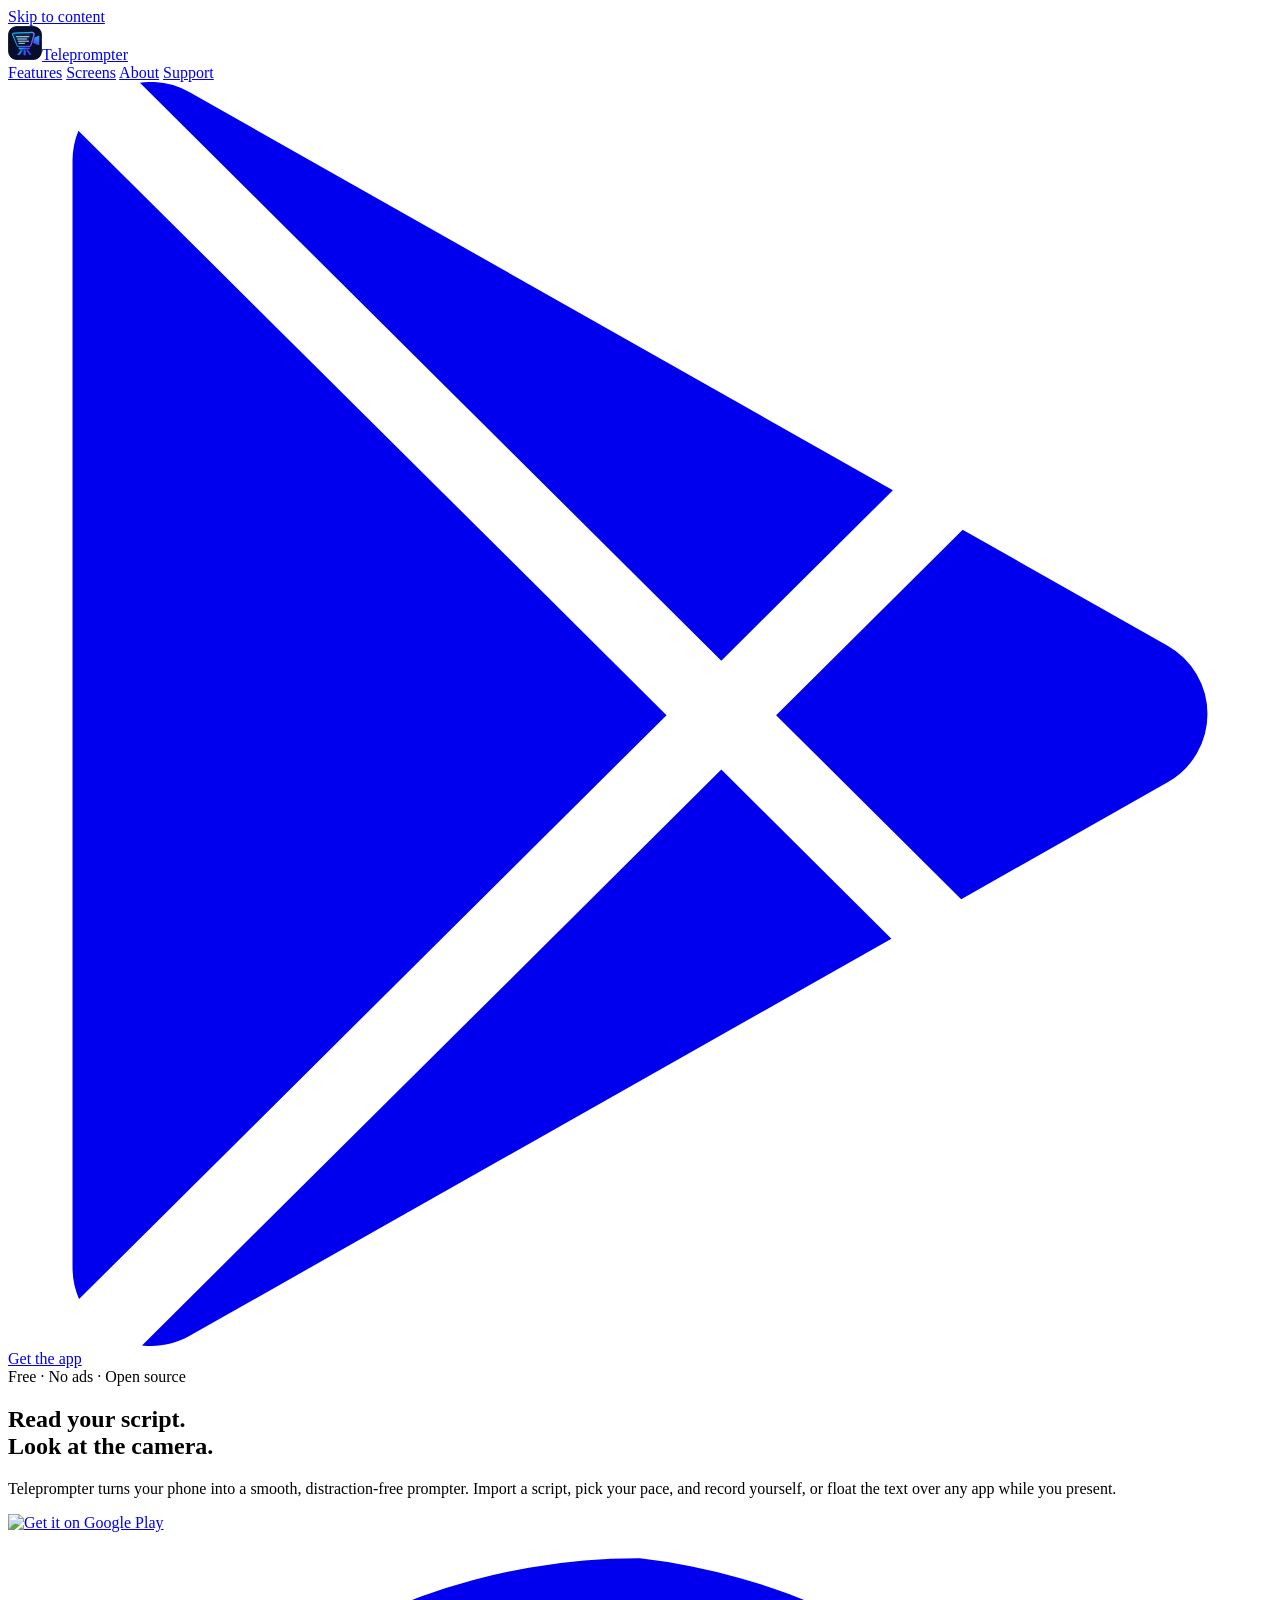
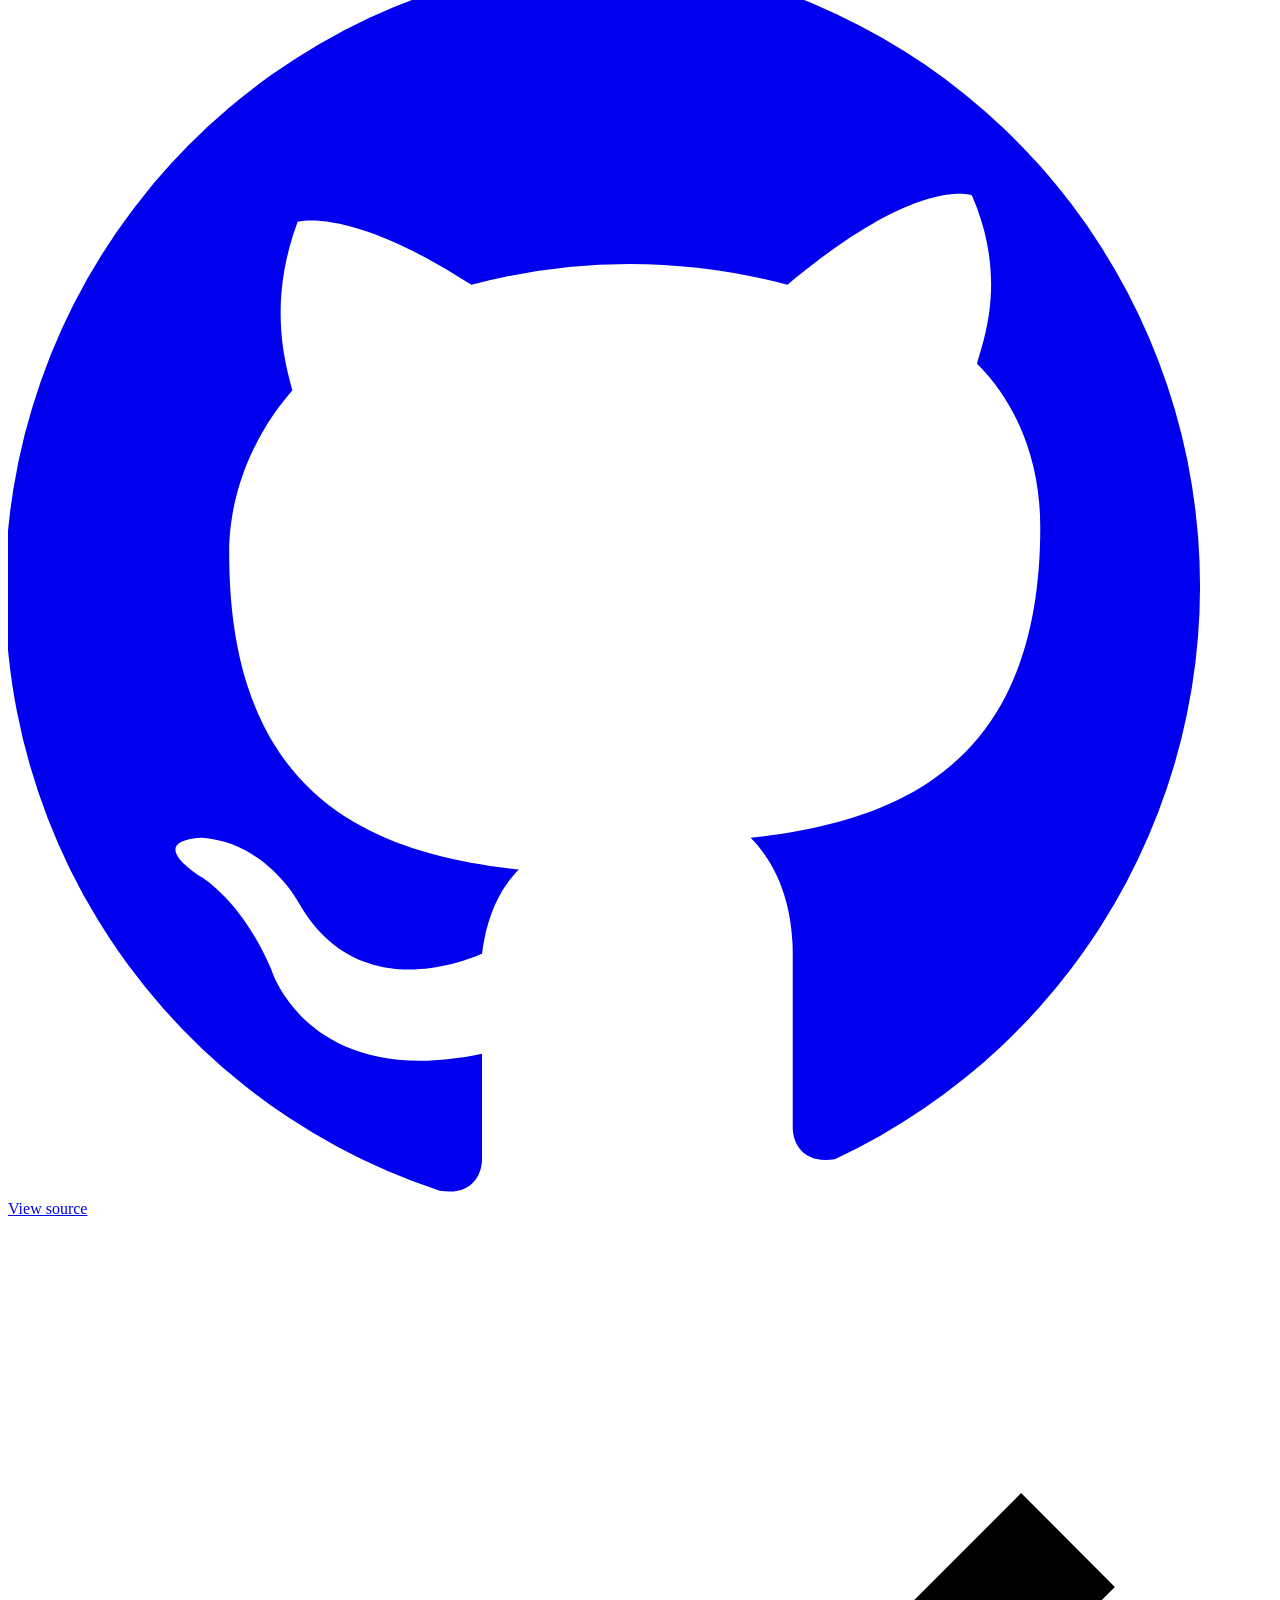
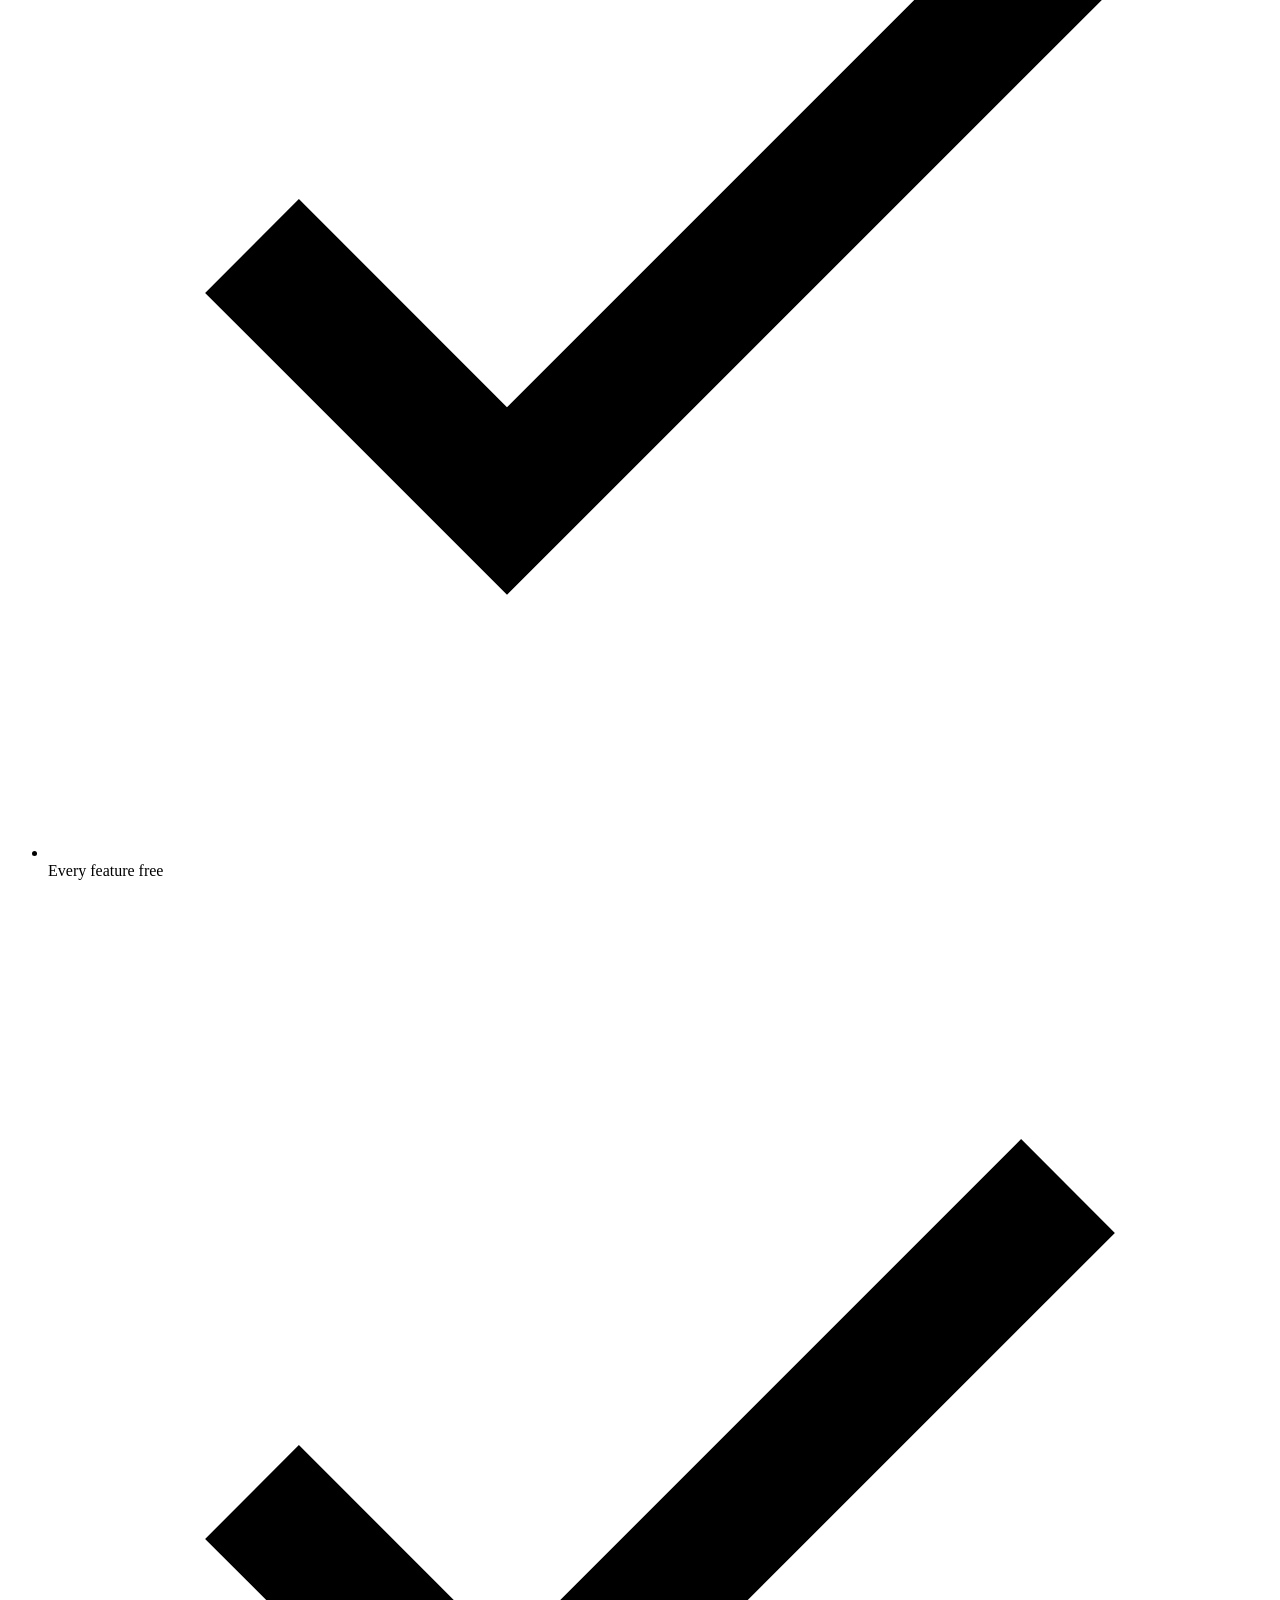
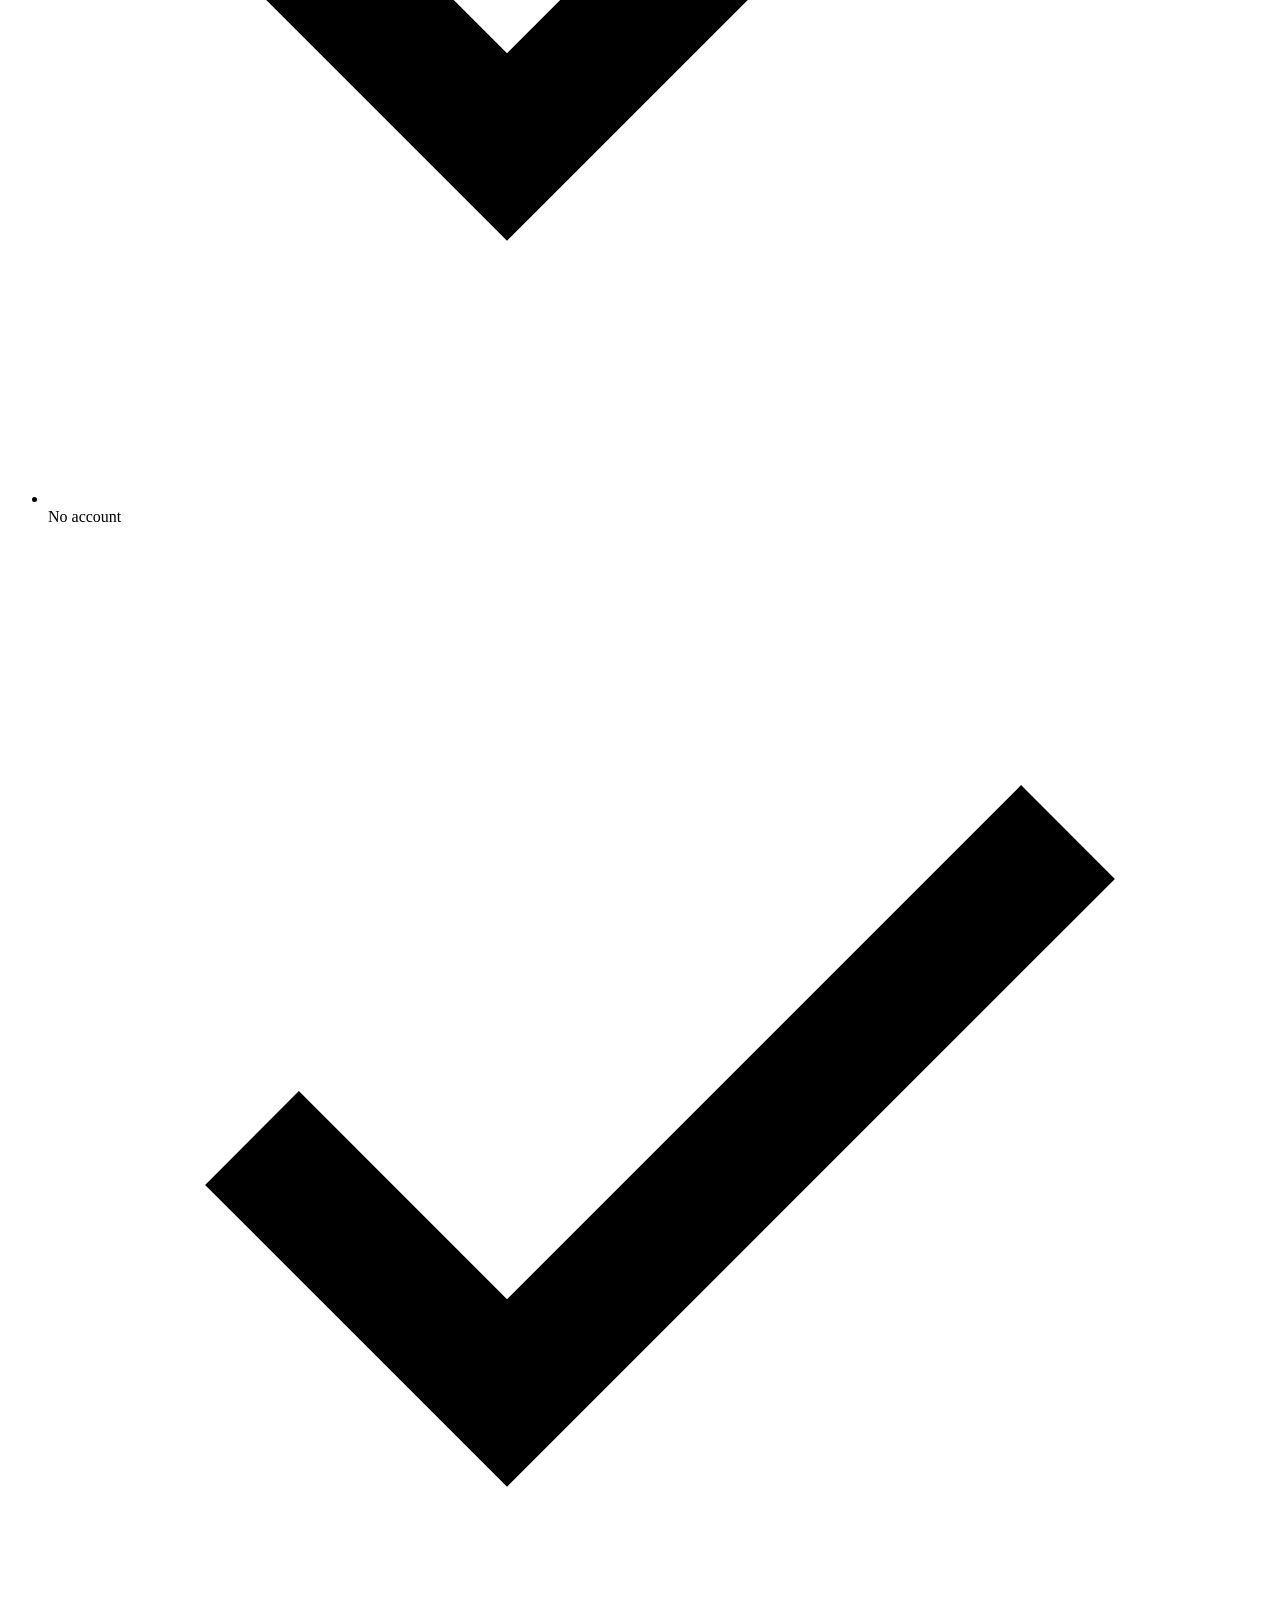
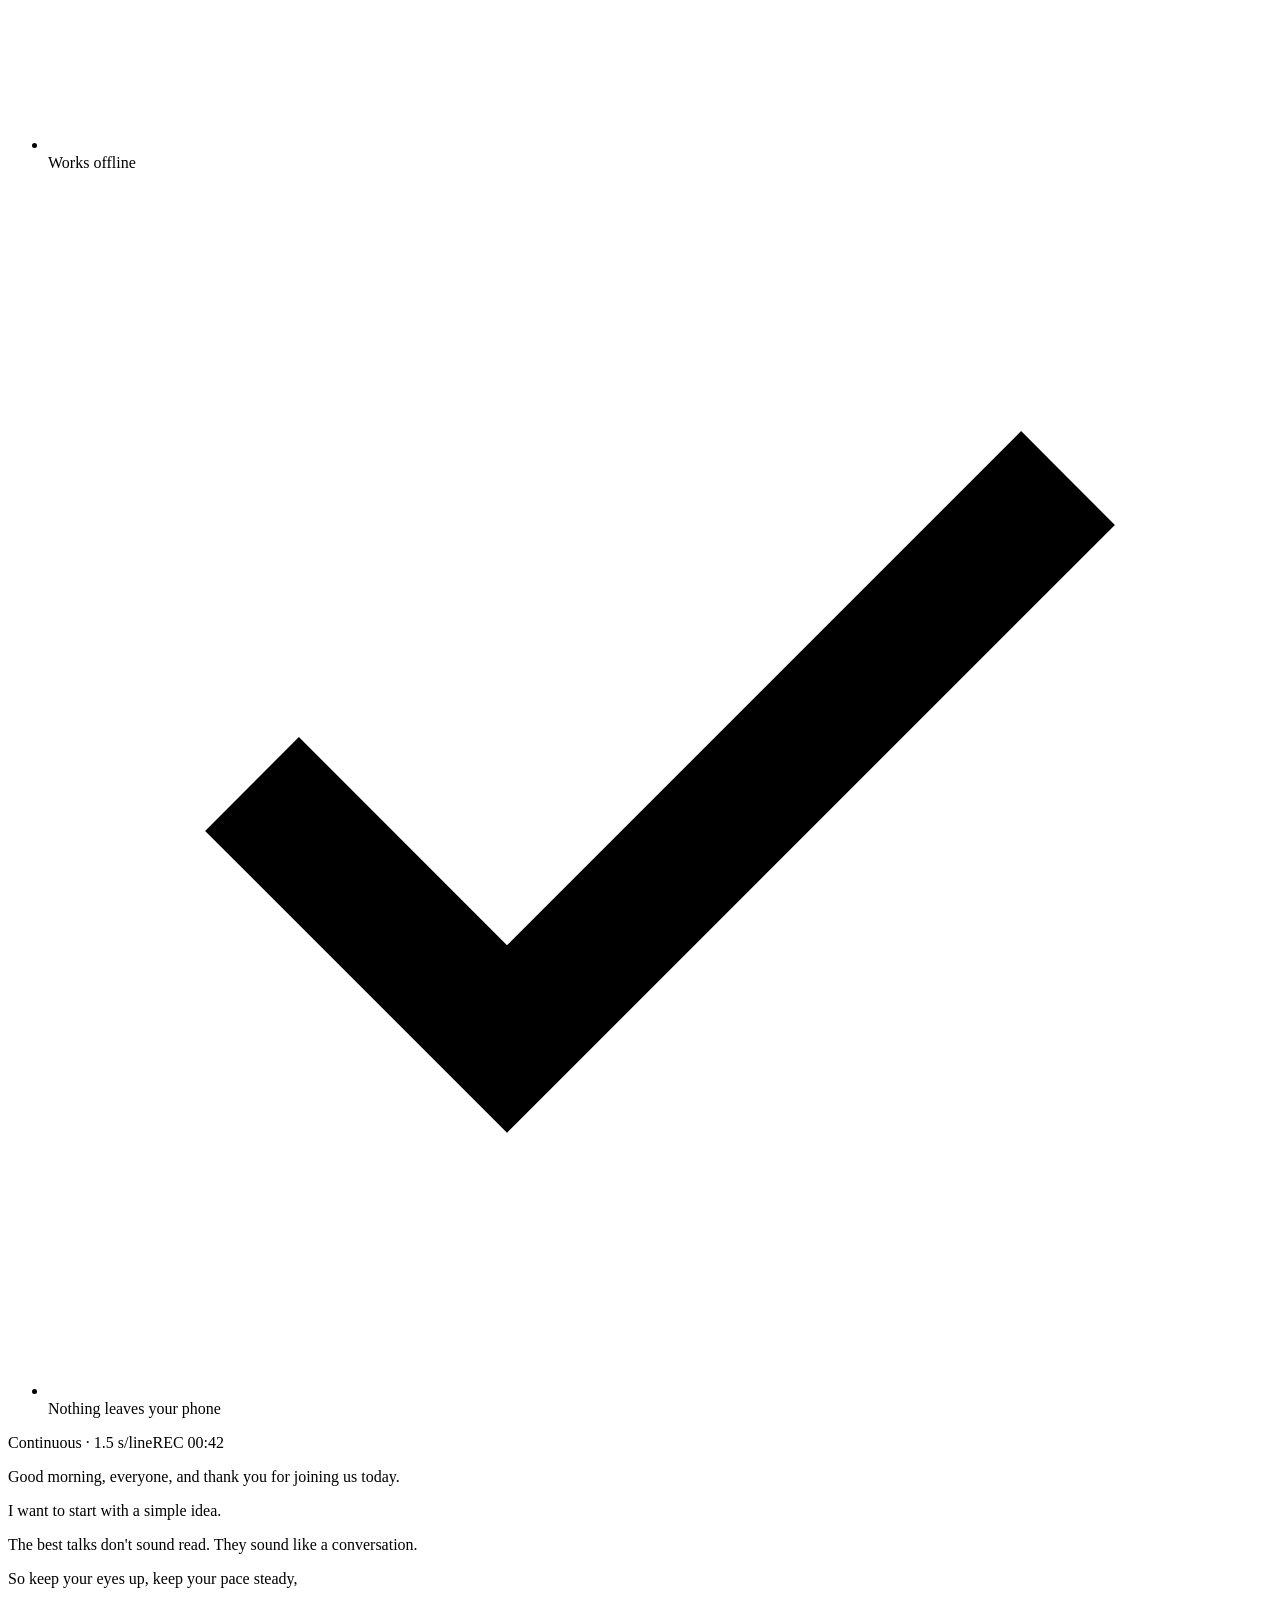
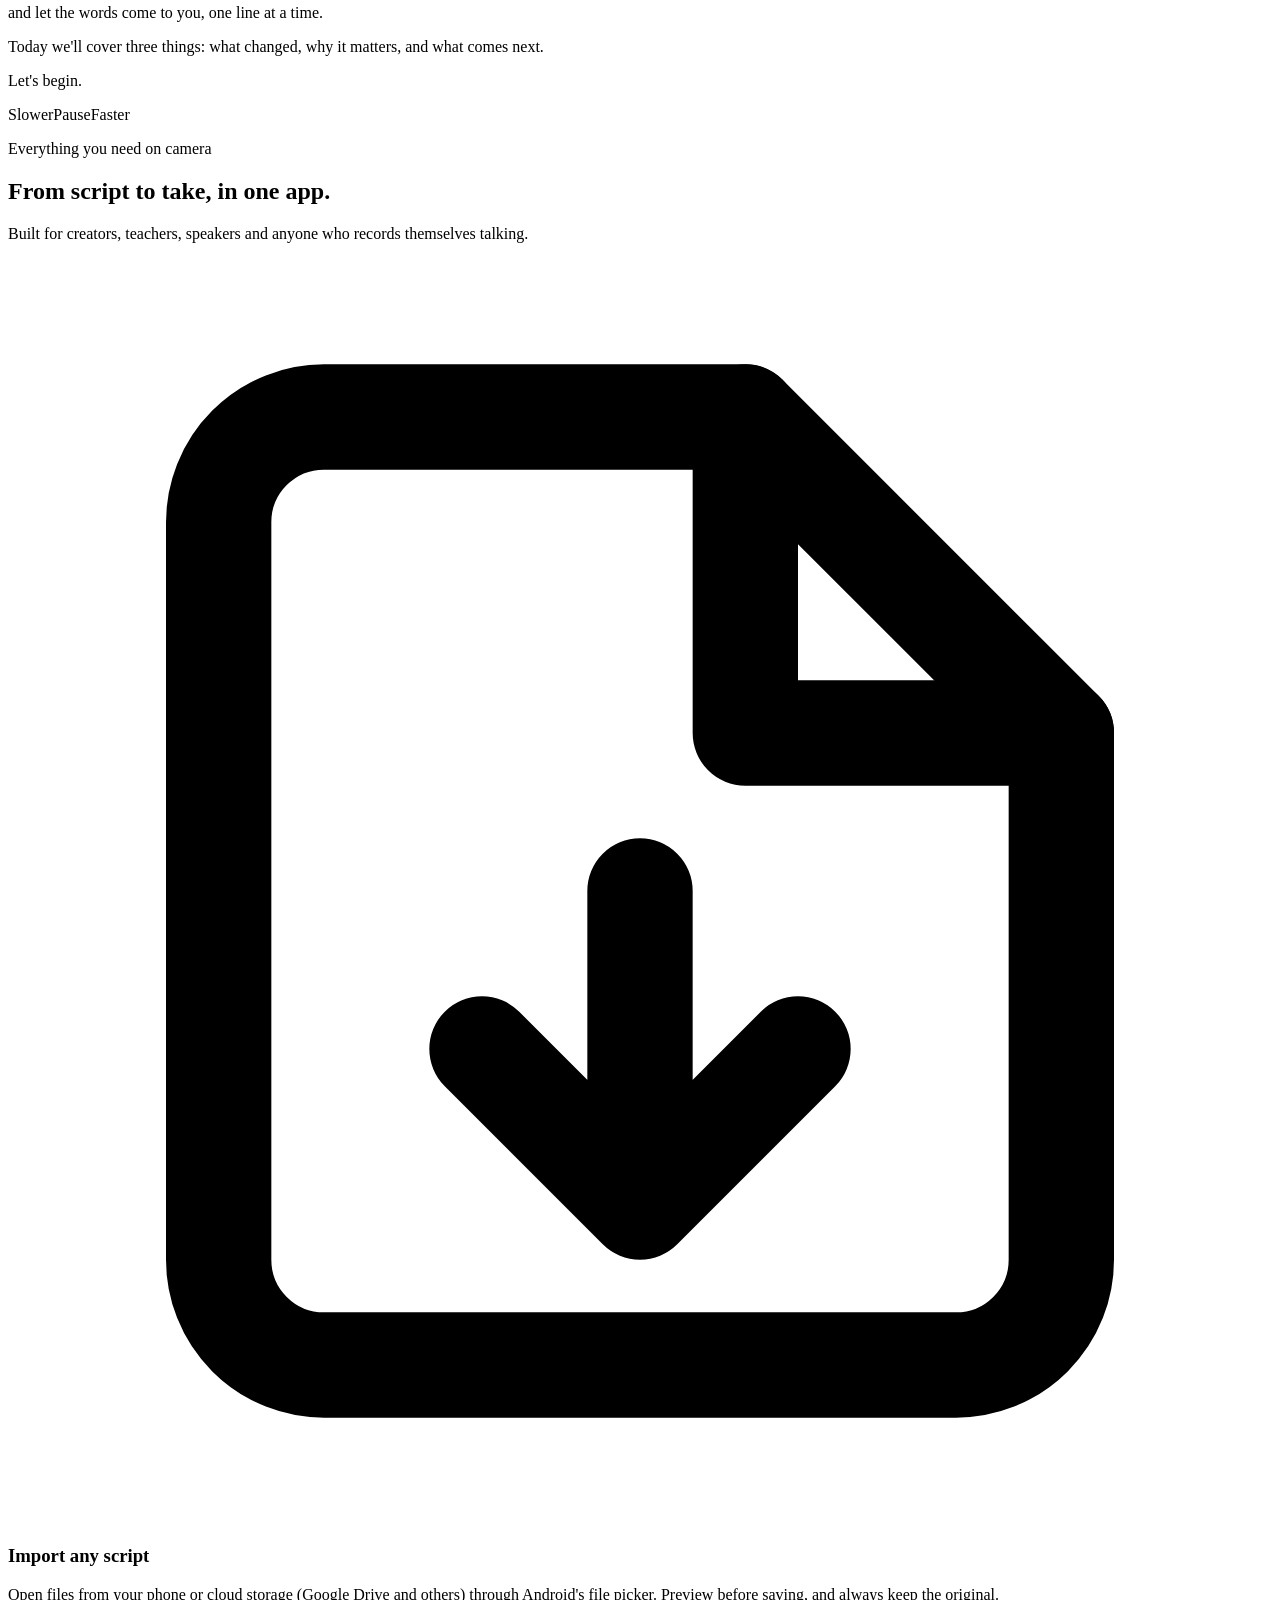
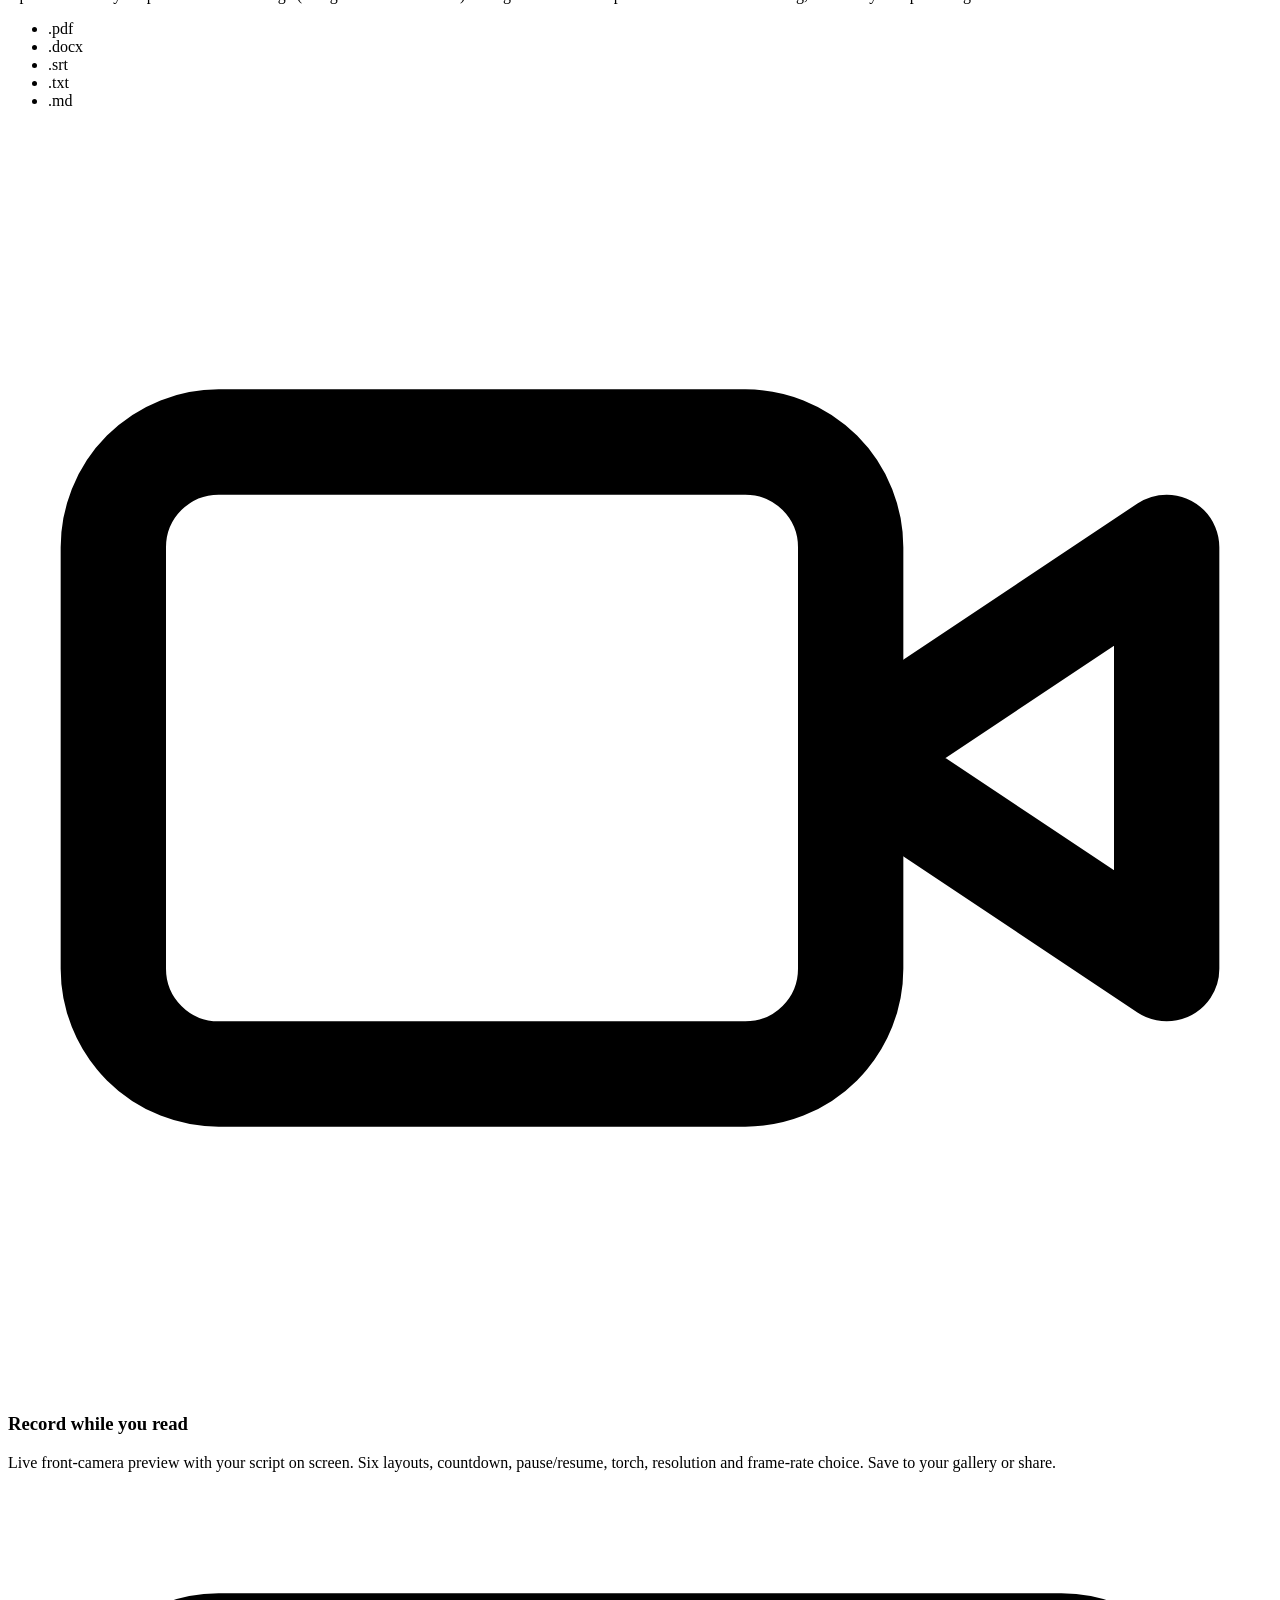
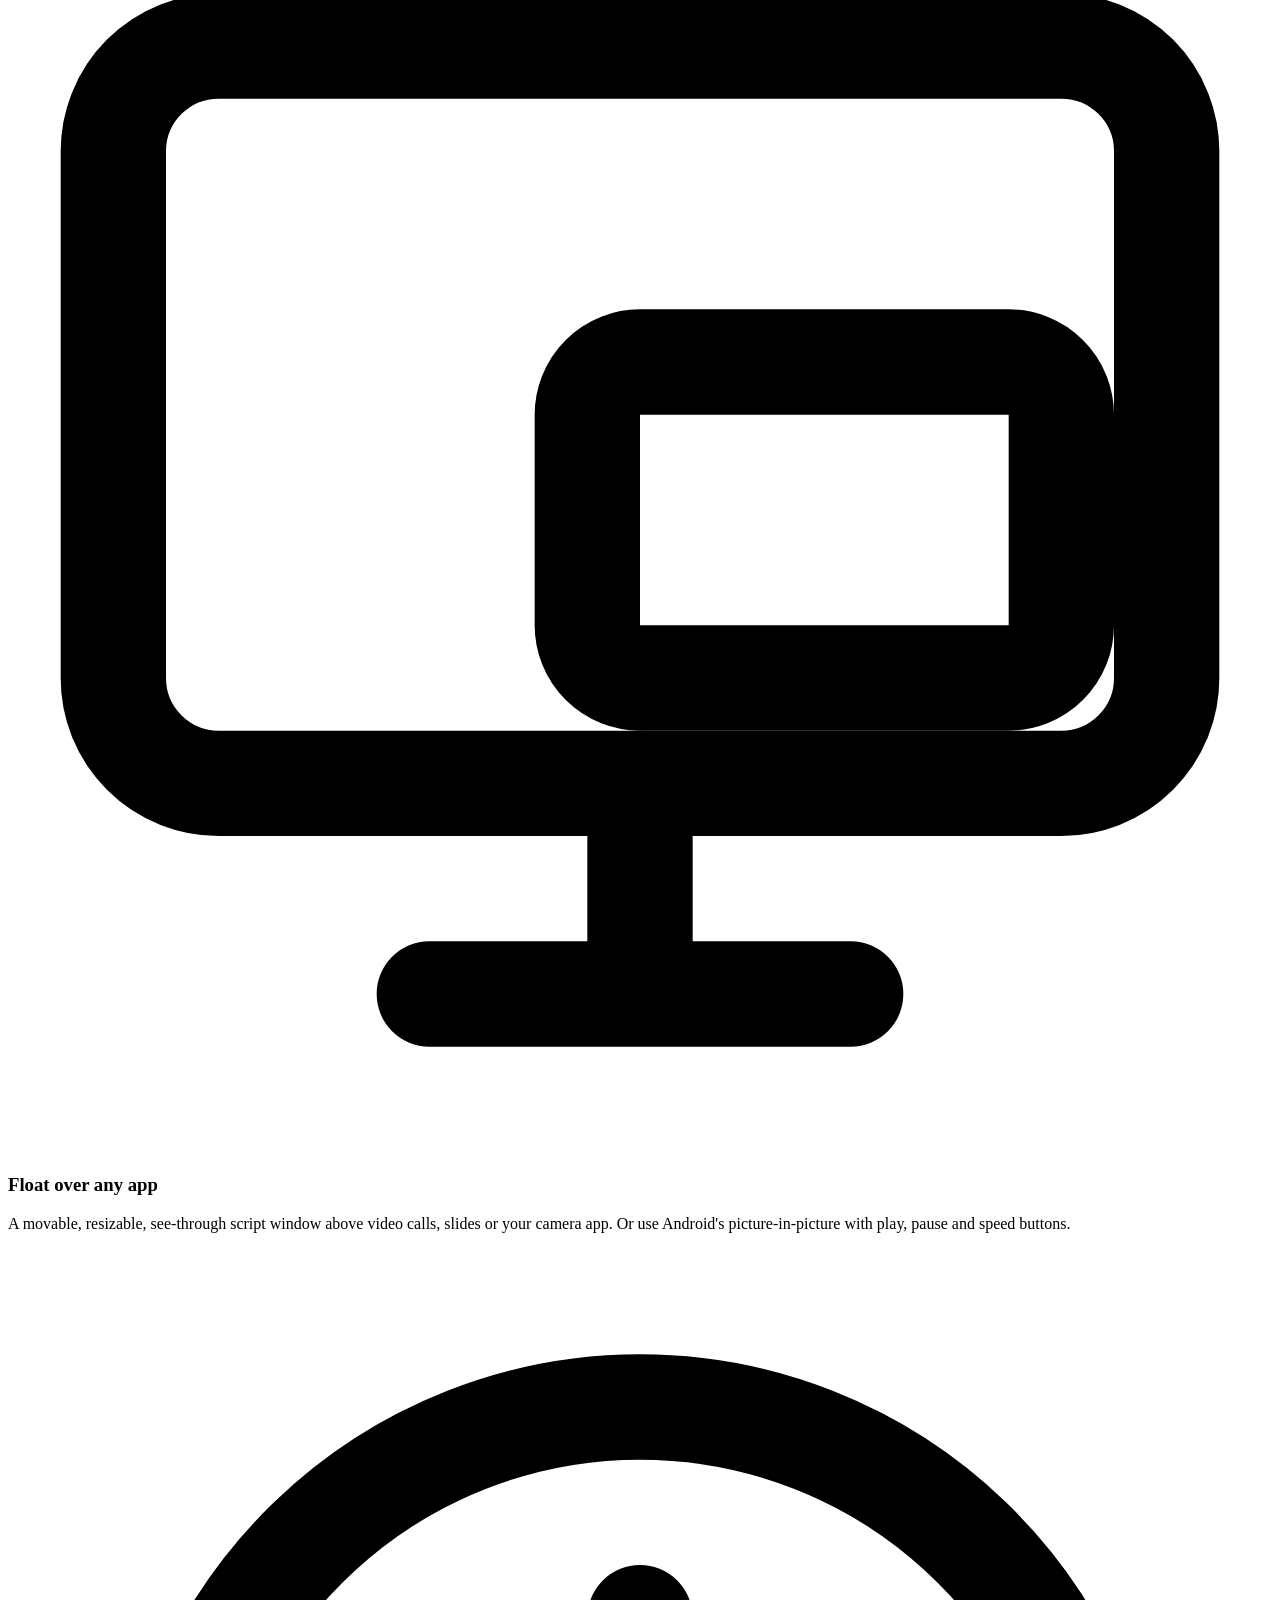
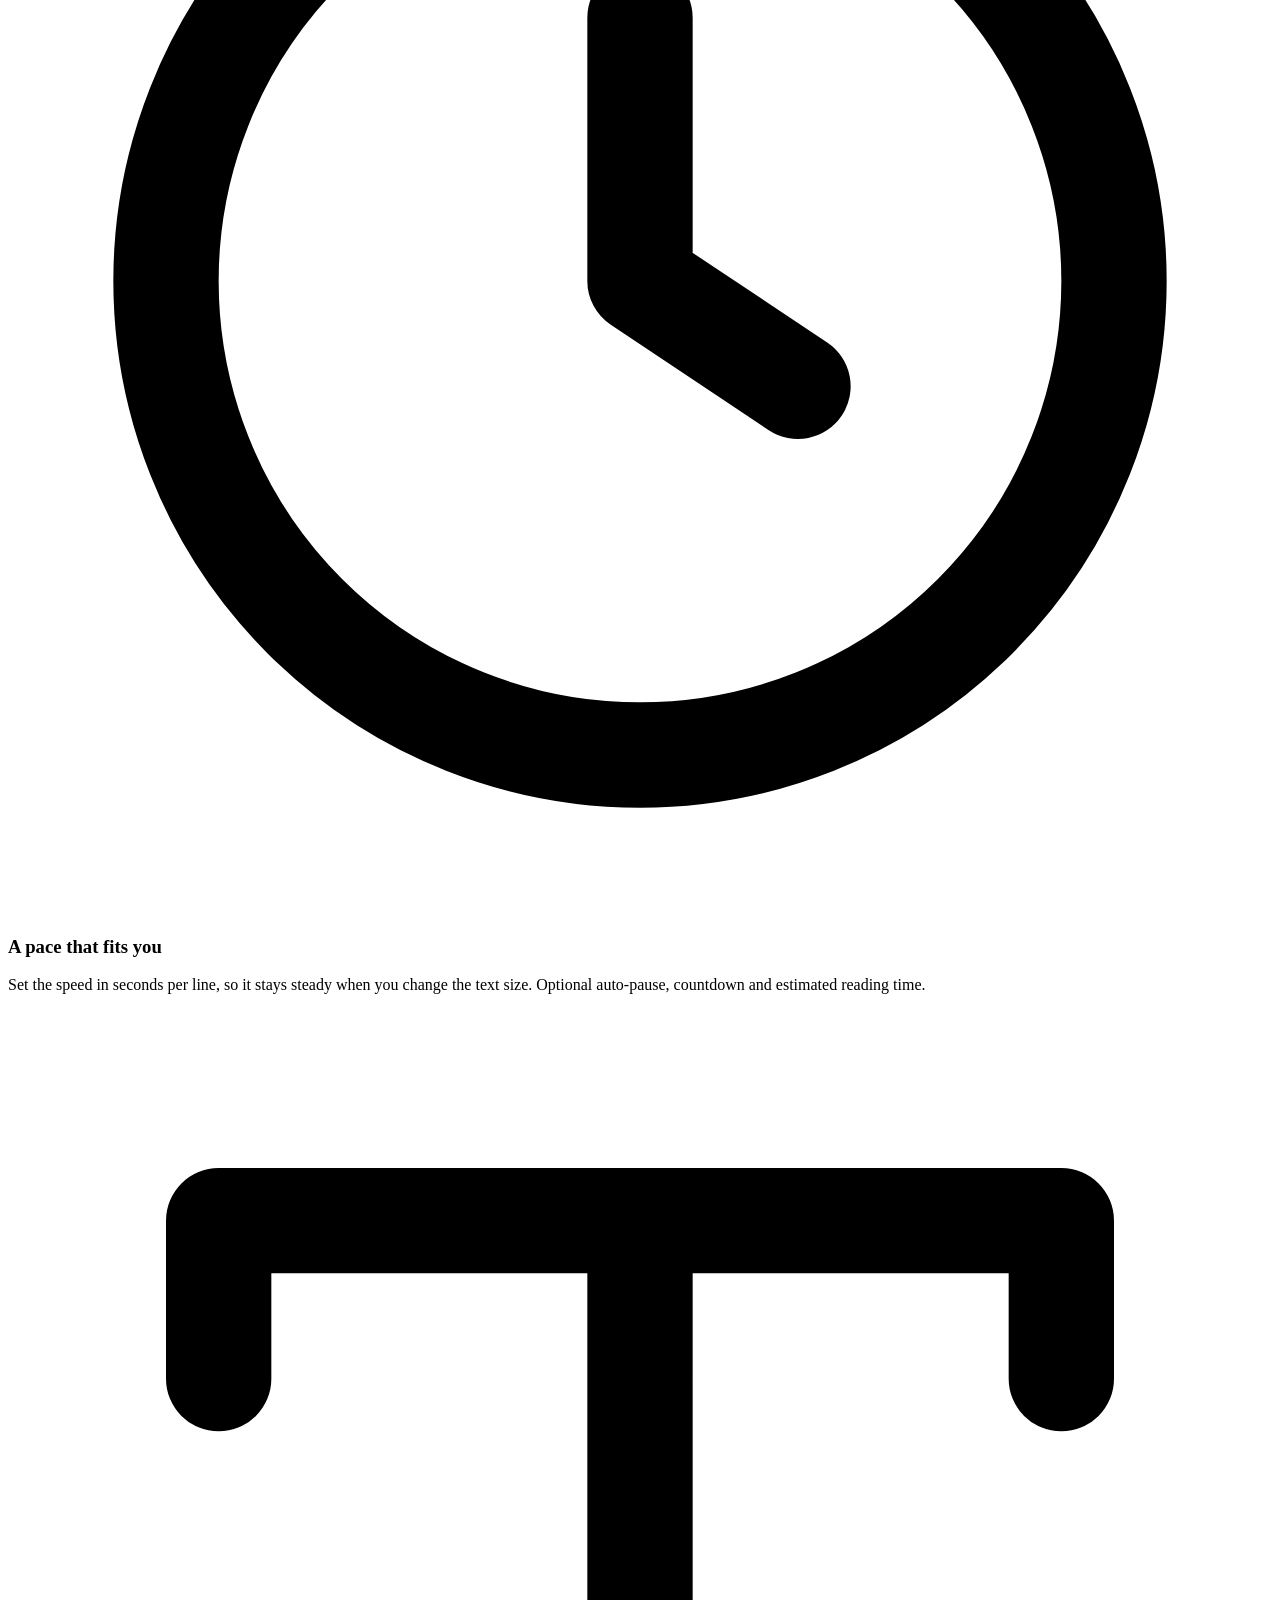
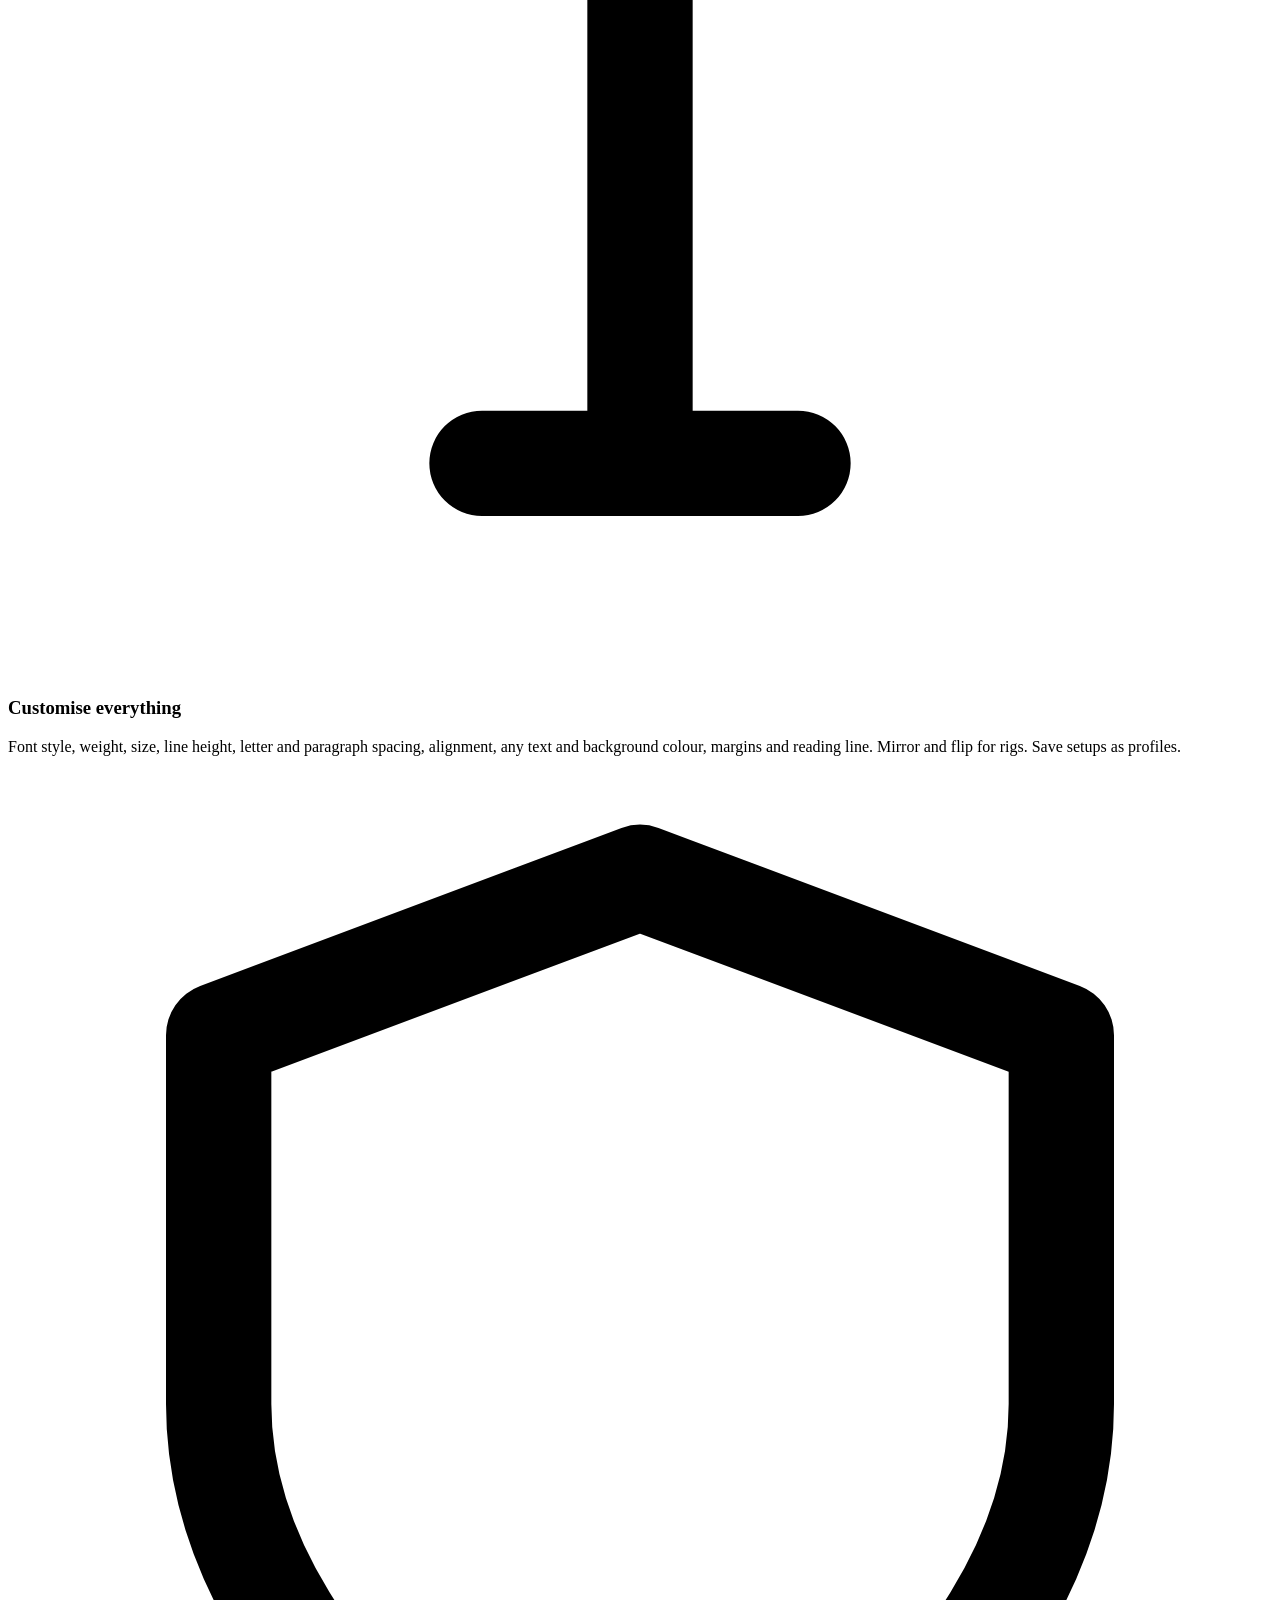
==== commit 46e893c8: "fix: invisible Present button in dark mode; Play badge and FAQ on site - Editor: the icon-only Prese" ====
--- a/website/index.html
+++ b/website/index.html
@@ -44,7 +44,7 @@
         <a class="hide-sm" href="#screens">Screens</a>
         <a class="hide-sm" href="#about">About</a>
         <a class="hide-xs" href="/support">Support</a>
-        <a class="btn btn-primary btn-sm" href="https://play.google.com/store/apps/details?id=in.sundarprakash.teleprompter">Get the app</a>
+        <a class="btn btn-primary btn-sm" href="https://play.google.com/store/apps/details?id=in.sundarprakash.teleprompter"><svg viewBox="0 0 24 24" fill="currentColor" aria-hidden="true"><path d="M22.018 13.298l-3.919 2.218-3.515-3.493 3.543-3.521 3.891 2.202a1.49 1.49 0 0 1 0 2.594zM1.337.924a1.486 1.486 0 0 0-.112.568v21.017c0 .217.045.419.124.6l11.155-11.087L1.337.924zm12.207 10.065l3.258-3.238L3.45.195a1.466 1.466 0 0 0-.946-.179l11.04 10.973zm0 2.067l-11 10.933c.298.036.612-.016.906-.183l13.324-7.54-3.23-3.21z"/></svg>Get the app</a>
       </nav>
     </div>
   </header>
@@ -58,11 +58,8 @@
           <h1 id="hero-title">Read your script.<br><span class="grad-text">Look at the camera.</span></h1>
           <p class="lede">Teleprompter turns your phone into a smooth, distraction-free prompter. Import a script, pick your pace, and record yourself, or float the text over any app while you present.</p>
           <div class="cta-row stack-sm">
-            <a class="btn btn-primary" href="https://play.google.com/store/apps/details?id=in.sundarprakash.teleprompter">
-              <svg viewBox="0 0 24 24" fill="currentColor" aria-hidden="true"><path d="M3.6 1.8c-.3.3-.5.8-.5 1.4v17.6c0 .6.2 1.1.5 1.4l.1.1 9.9-9.9v-.2L3.7 1.7l-.1.1Zm13.3 13.3-3.3-3.3v-.2l3.3-3.3.1.1 3.9 2.2c1.1.6 1.1 1.7 0 2.3l-3.9 2.2h-.1Zm-.1.1L13.4 12 3.6 21.8c.4.4 1 .4 1.6.1l11.6-6.7M16.8 8.8 5.2 2.1c-.7-.4-1.3-.3-1.6.1l9.8 9.8 3.4-3.2Z"/></svg>
-              Get it on Google Play
-            </a>
-            <a class="btn btn-ghost" href="https://github.com/sundar-prakash/Teleprompter-App">
+            <a class="play-badge" href="https://play.google.com/store/apps/details?id=in.sundarprakash.teleprompter"><img src="/assets/google-play-badge.png" alt="Get it on Google Play" width="564" height="168"></a>
+            <a class="btn btn-ghost btn-lg" href="https://github.com/sundar-prakash/Teleprompter-App">
               <svg viewBox="0 0 24 24" fill="currentColor" aria-hidden="true"><path d="M12 .5a12 12 0 0 0-3.8 23.4c.6.1.8-.3.8-.6v-2c-3.3.7-4-1.6-4-1.6-.6-1.4-1.4-1.8-1.4-1.8-1-.7.1-.7.1-.7 1.2.1 1.8 1.2 1.8 1.2 1 1.8 2.8 1.3 3.5 1 .1-.8.4-1.3.7-1.6-2.7-.3-5.5-1.3-5.5-6 0-1.2.5-2.3 1.2-3.1-.1-.4-.5-1.6.1-3.2 0 0 1-.3 3.3 1.2a11.5 11.5 0 0 1 6 0C17.3 4.6 18.3 5 18.3 5c.7 1.6.2 2.8.1 3.2.8.8 1.2 1.9 1.2 3.1 0 4.6-2.8 5.6-5.5 5.9.4.4.8 1.1.8 2.2v3.3c0 .3.2.7.8.6A12 12 0 0 0 12 .5Z"/></svg>
               View source
             </a>
@@ -250,7 +247,7 @@
     <!-- FAQ -->
     <section class="pt0" aria-labelledby="faq-title">
       <div class="wrap">
-        <div class="section-head">
+        <div class="section-head center">
           <p class="kicker">FAQ</p>
           <h2 id="faq-title">Questions, answered.</h2>
         </div>
@@ -290,7 +287,7 @@
         <h2 id="cta-title">Your next take starts here.</h2>
         <p>Download Teleprompter free on Google Play and record with confidence.</p>
         <div class="cta-row stack-sm">
-          <a class="btn btn-primary" href="https://play.google.com/store/apps/details?id=in.sundarprakash.teleprompter">Get it on Google Play</a>
+          <a class="play-badge" href="https://play.google.com/store/apps/details?id=in.sundarprakash.teleprompter"><img src="/assets/google-play-badge.png" alt="Get it on Google Play" width="564" height="168"></a>
         </div>
       </div>
     </section>
